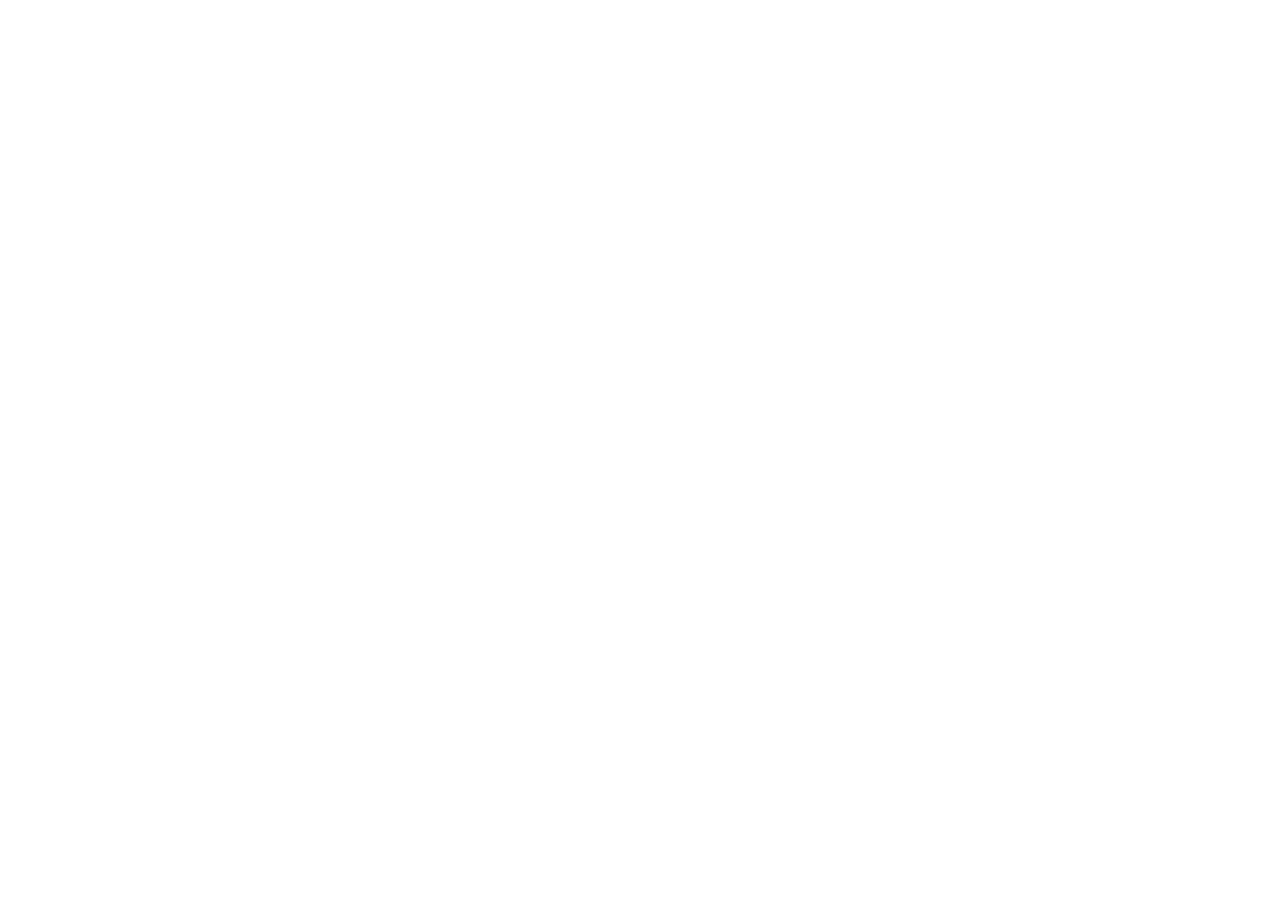
==== index.html @ 889a054b "Add files via upload" ====
<!doctype html>
<html lang="en">
  <head>
    <meta charset="UTF-8" />
    <meta name="viewport" content="width=device-width, initial-scale=1.0" />
    <title>Masterclass Storytelling | Jonathan Kubben</title>
    <link href="https://fonts.googleapis.com/css2?family=Montserrat:wght@300;400;500;600;800;900&family=Permanent+Marker&display=swap" rel="stylesheet">
  </head>
  <body>
    <div id="root"></div>
    <script type="module" src="/src/main.tsx"></script>
  </body>
</html>
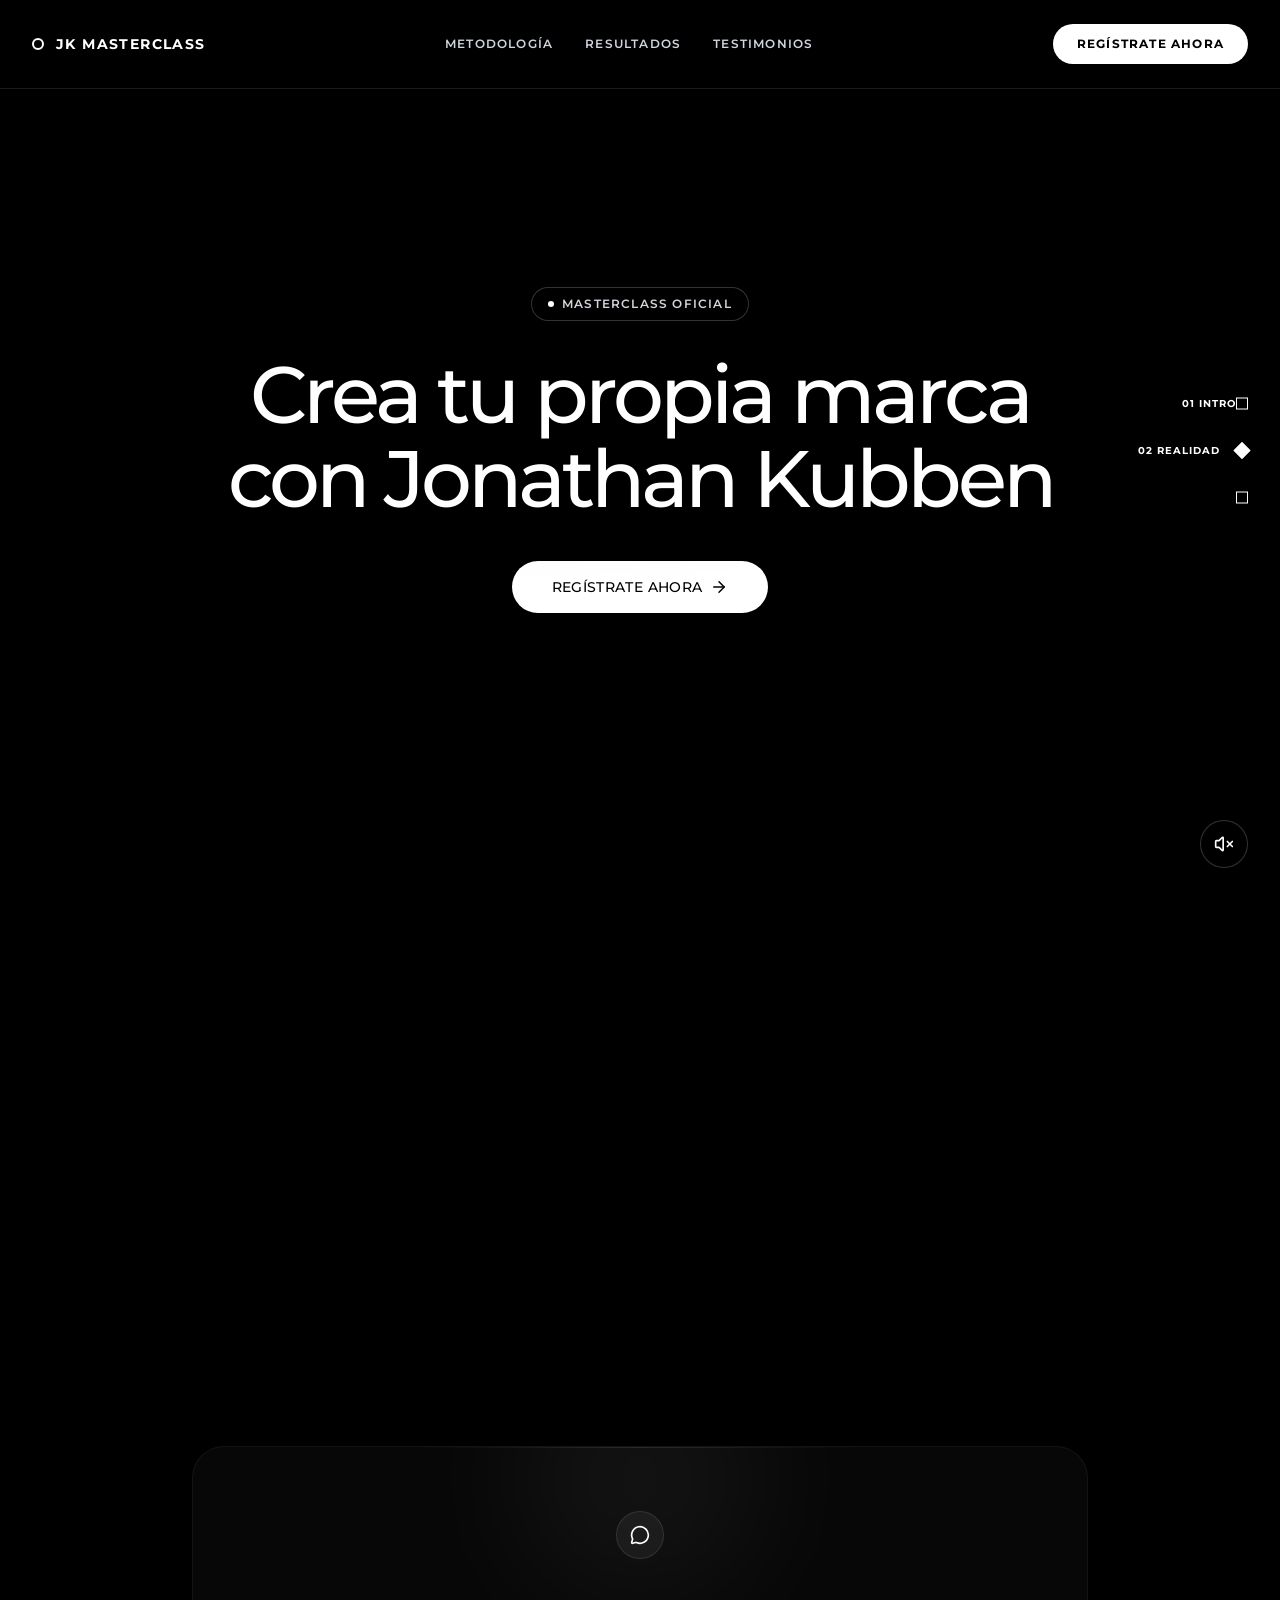
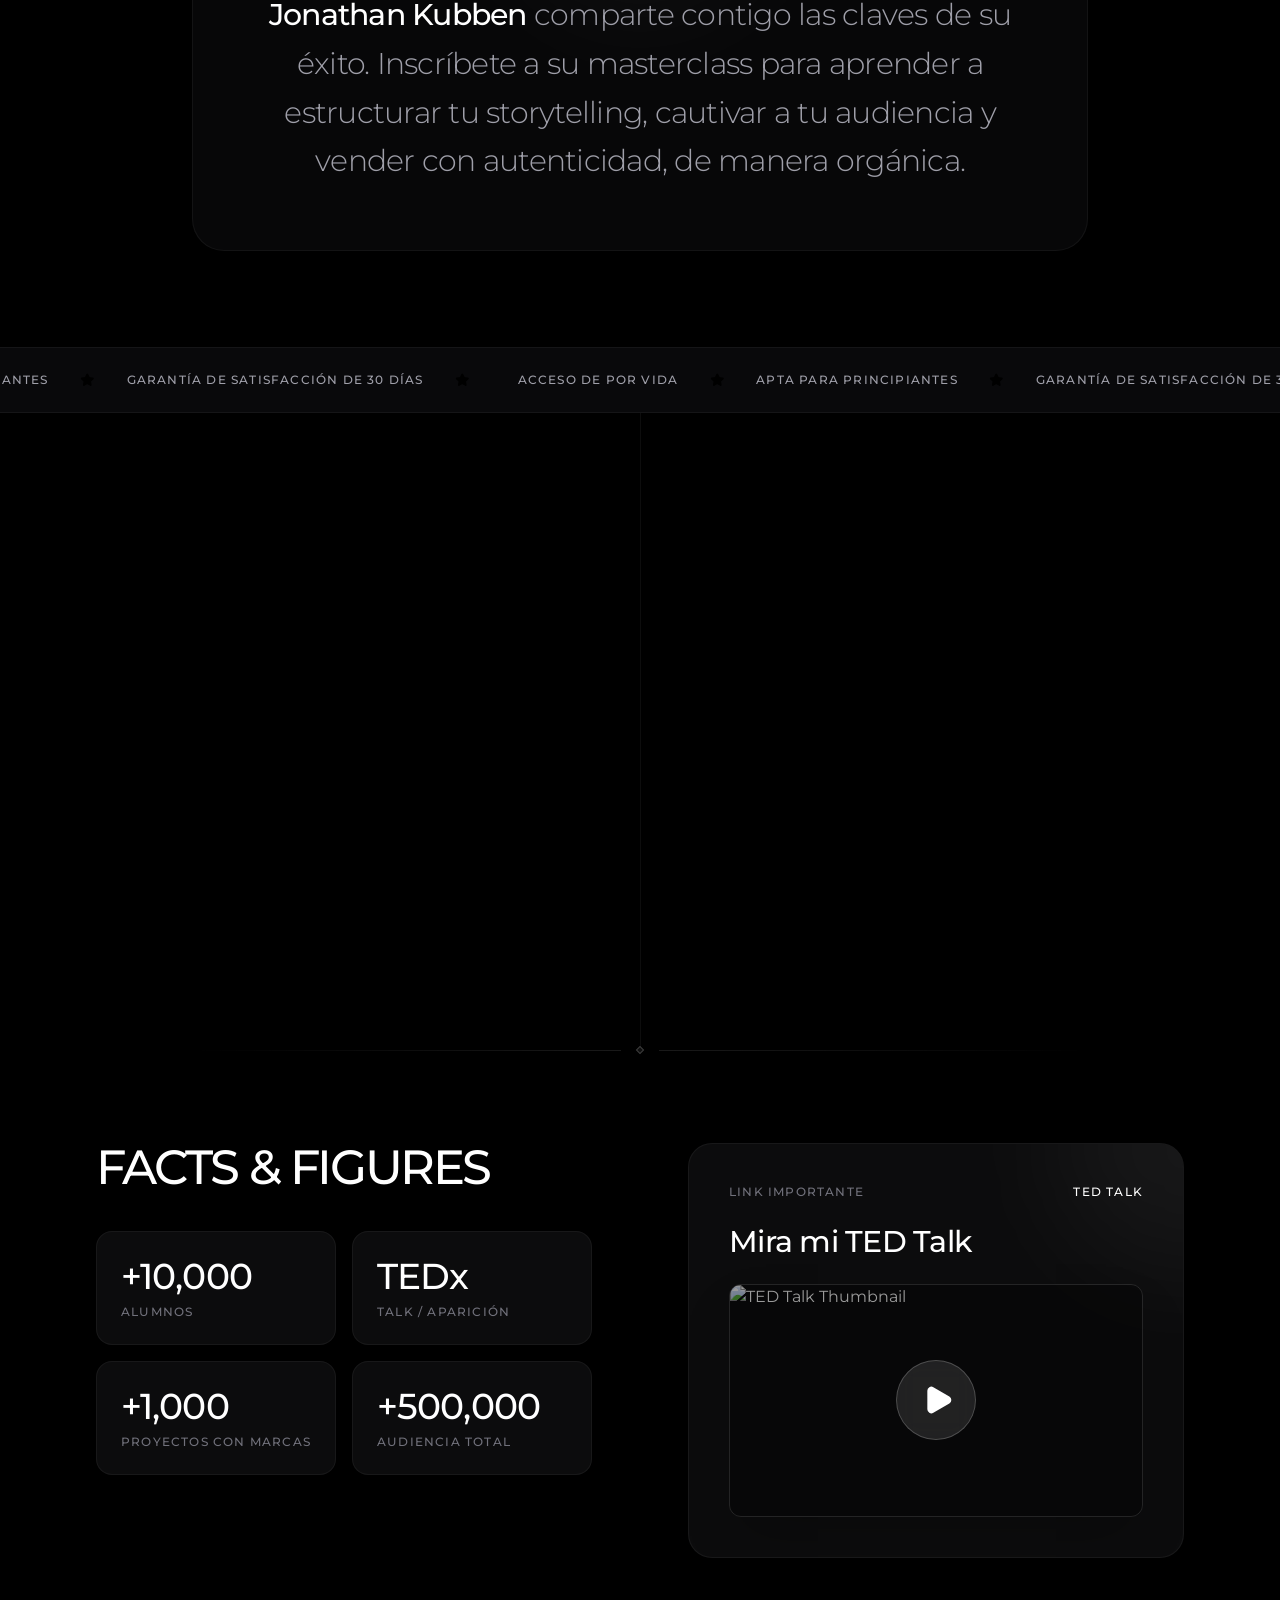
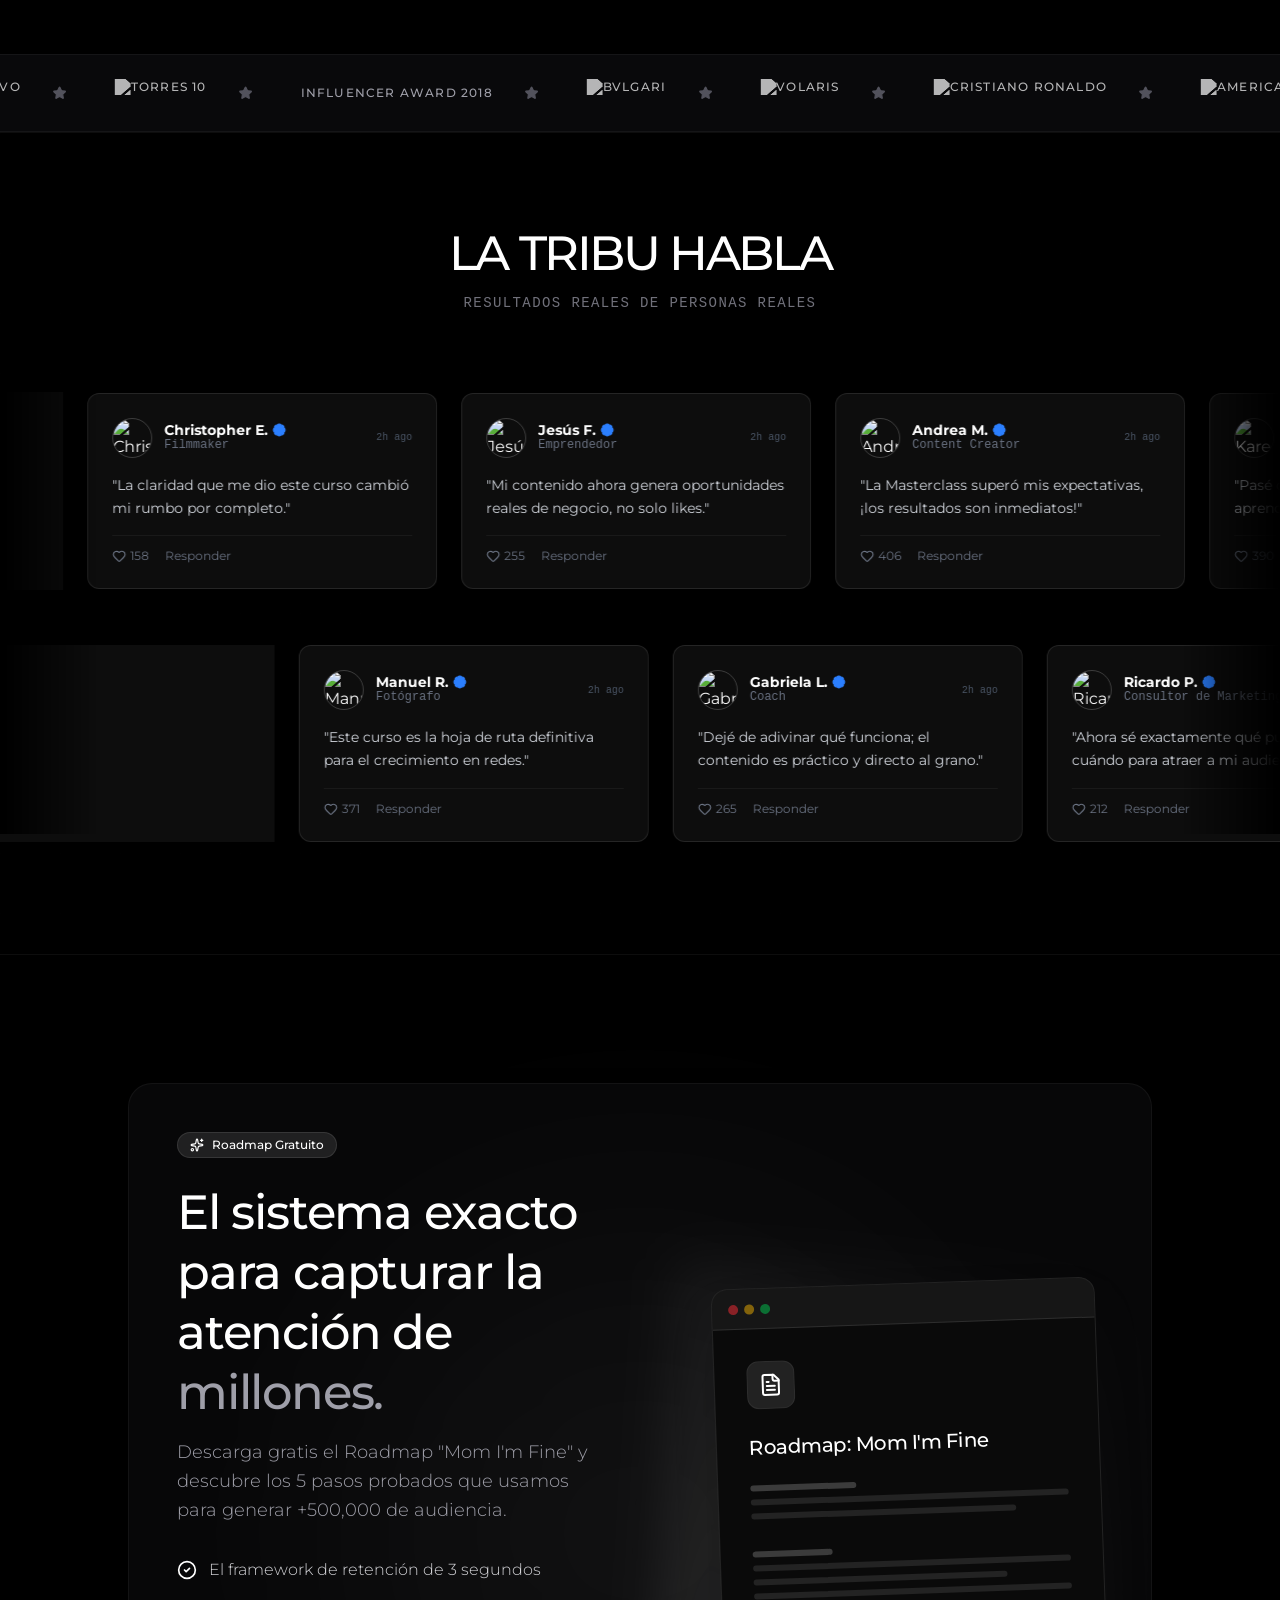
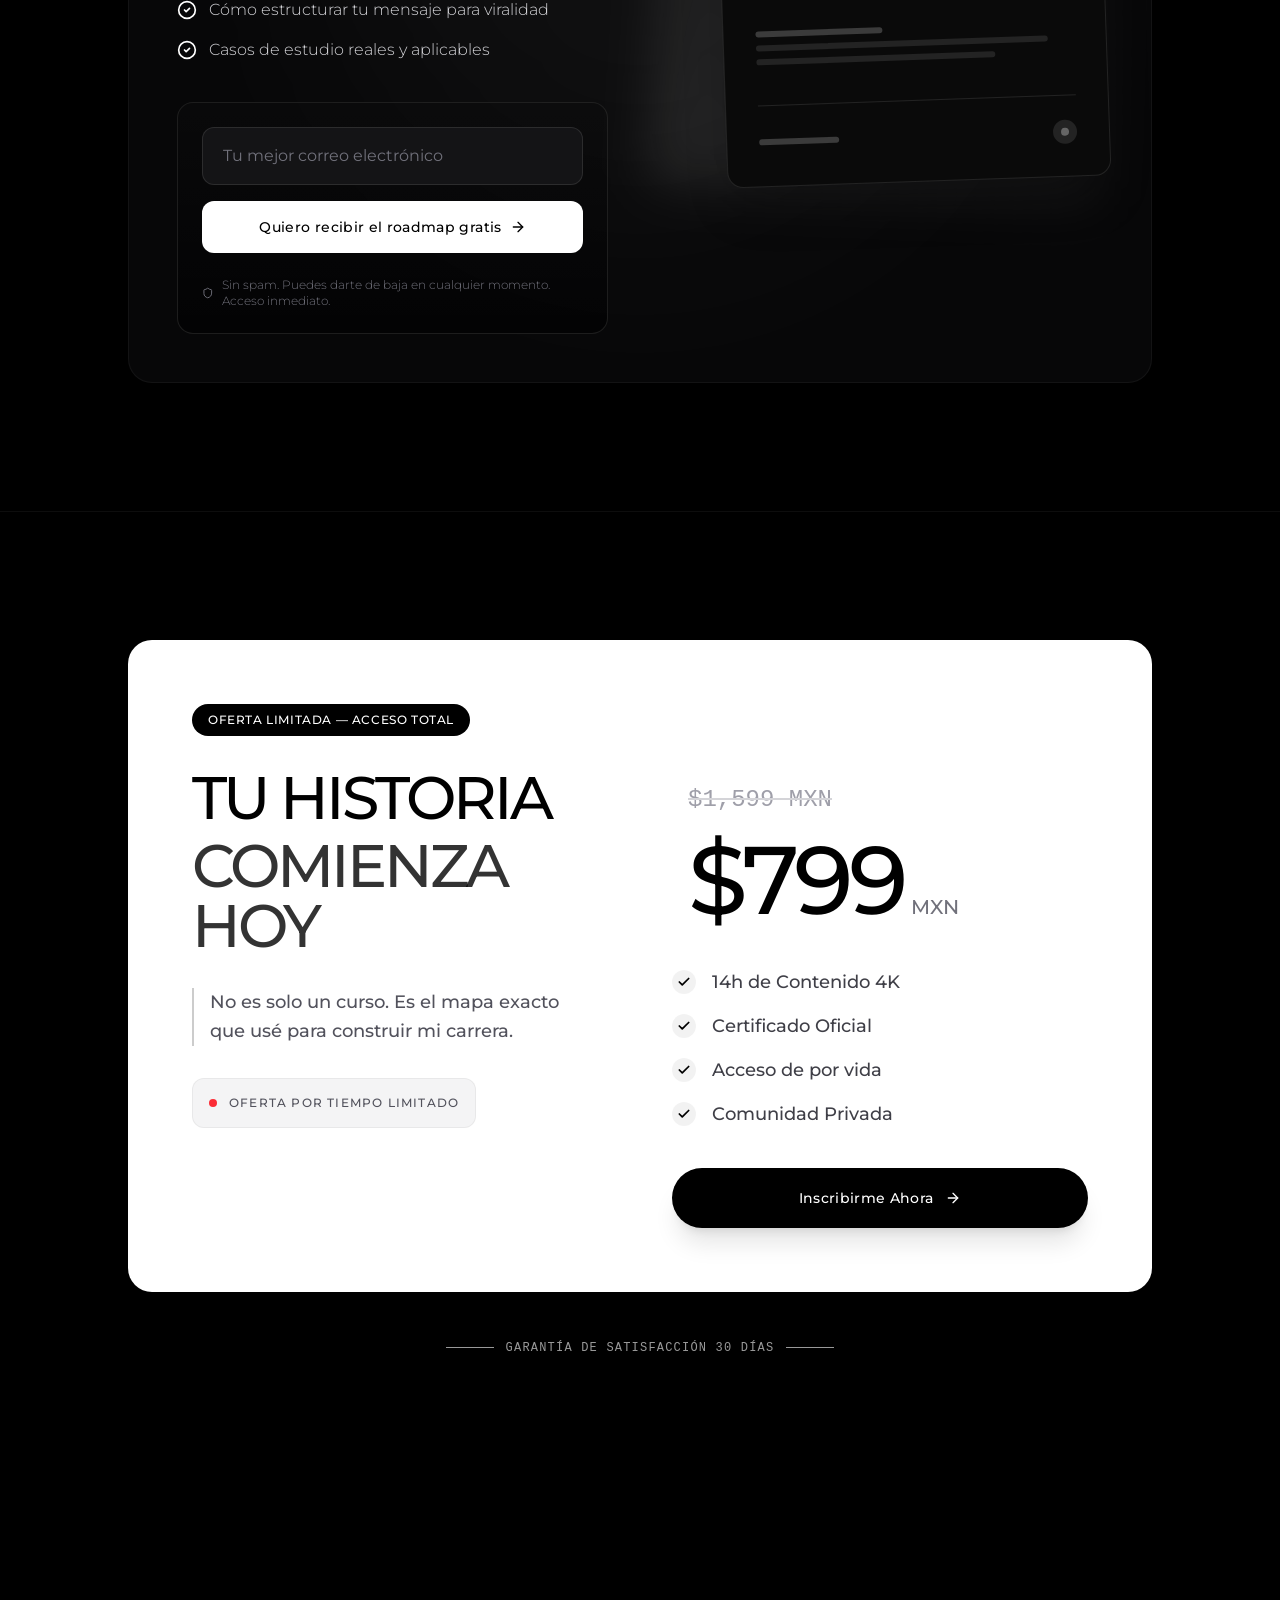
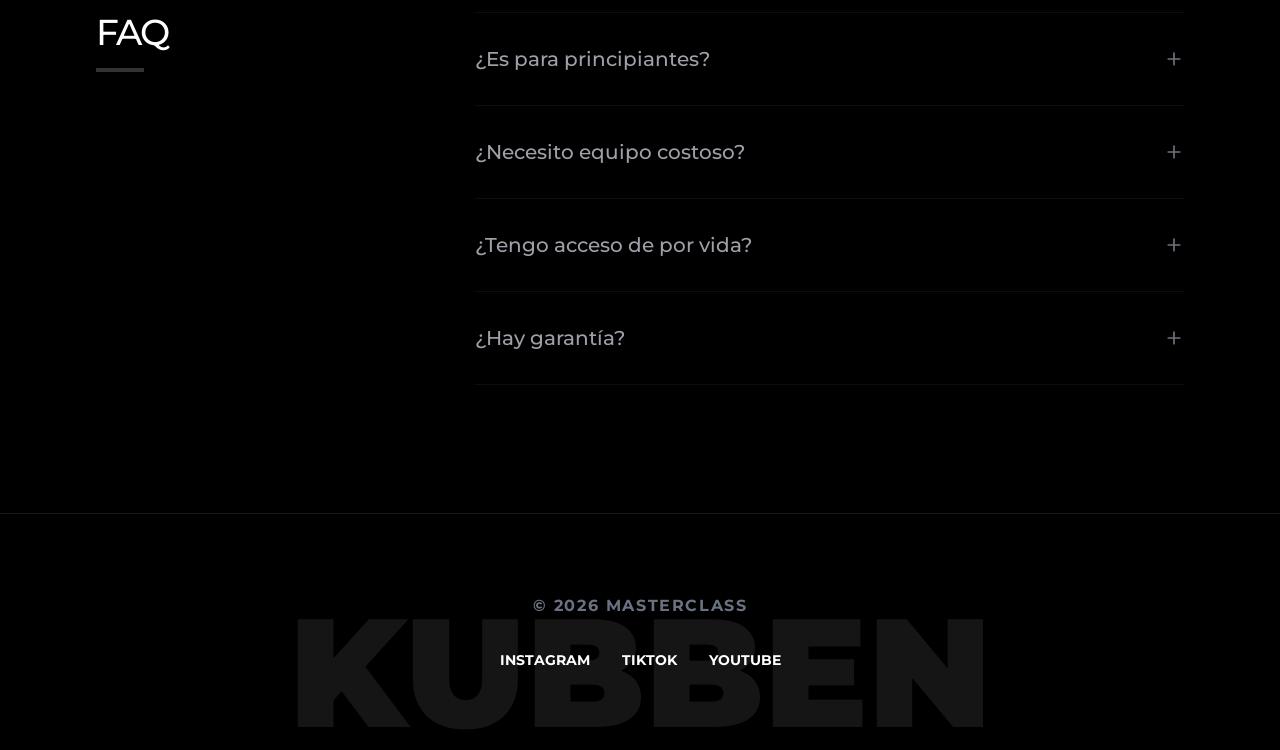
==== commit 0f2cca47: "Add files via upload" ====
--- a/index.html
+++ b/index.html
@@ -5,10 +5,11 @@
     <meta name="viewport" content="width=device-width, initial-scale=1.0" />
     <title>Masterclass Storytelling | Jonathan Kubben</title>
     <link href="https://fonts.googleapis.com/css2?family=Montserrat:wght@300;400;500;600;800;900&family=Permanent+Marker&display=swap" rel="stylesheet">
+    <script type="module" crossorigin src="/assets/index-9R5KkeYI.js"></script>
+    <link rel="stylesheet" crossorigin href="/assets/index-BcD-XeWJ.css">
   </head>
   <body>
     <div id="root"></div>
-    <script type="module" src="/src/main.tsx"></script>
   </body>
 </html>
 
--- a/assets/index-BcD-XeWJ.css
+++ b/assets/index-BcD-XeWJ.css
@@ -0,0 +1 @@
+/*! tailwindcss v4.2.2 | MIT License | https://tailwindcss.com */@layer properties{@supports (((-webkit-hyphens:none)) and (not (margin-trim:inline))) or ((-moz-orient:inline) and (not (color:rgb(from red r g b)))){*,:before,:after,::backdrop{--tw-translate-x:0;--tw-translate-y:0;--tw-translate-z:0;--tw-scale-x:1;--tw-scale-y:1;--tw-scale-z:1;--tw-rotate-x:initial;--tw-rotate-y:initial;--tw-rotate-z:initial;--tw-skew-x:initial;--tw-skew-y:initial;--tw-space-y-reverse:0;--tw-border-style:solid;--tw-gradient-position:initial;--tw-gradient-from:#0000;--tw-gradient-via:#0000;--tw-gradient-to:#0000;--tw-gradient-stops:initial;--tw-gradient-via-stops:initial;--tw-gradient-from-position:0%;--tw-gradient-via-position:50%;--tw-gradient-to-position:100%;--tw-leading:initial;--tw-font-weight:initial;--tw-tracking:initial;--tw-shadow:0 0 #0000;--tw-shadow-color:initial;--tw-shadow-alpha:100%;--tw-inset-shadow:0 0 #0000;--tw-inset-shadow-color:initial;--tw-inset-shadow-alpha:100%;--tw-ring-color:initial;--tw-ring-shadow:0 0 #0000;--tw-inset-ring-color:initial;--tw-inset-ring-shadow:0 0 #0000;--tw-ring-inset:initial;--tw-ring-offset-width:0px;--tw-ring-offset-color:#fff;--tw-ring-offset-shadow:0 0 #0000;--tw-blur:initial;--tw-brightness:initial;--tw-contrast:initial;--tw-grayscale:initial;--tw-hue-rotate:initial;--tw-invert:initial;--tw-opacity:initial;--tw-saturate:initial;--tw-sepia:initial;--tw-drop-shadow:initial;--tw-drop-shadow-color:initial;--tw-drop-shadow-alpha:100%;--tw-drop-shadow-size:initial;--tw-backdrop-blur:initial;--tw-backdrop-brightness:initial;--tw-backdrop-contrast:initial;--tw-backdrop-grayscale:initial;--tw-backdrop-hue-rotate:initial;--tw-backdrop-invert:initial;--tw-backdrop-opacity:initial;--tw-backdrop-saturate:initial;--tw-backdrop-sepia:initial;--tw-duration:initial}}}@layer theme{:root,:host{--font-sans:"Montserrat", sans-serif;--font-mono:ui-monospace, SFMono-Regular, Menlo, Monaco, Consolas, "Liberation Mono", "Courier New", monospace;--color-red-500:oklch(63.7% .237 25.331);--color-yellow-500:oklch(79.5% .184 86.047);--color-green-400:oklch(79.2% .209 151.711);--color-green-500:oklch(72.3% .219 149.579);--color-blue-500:oklch(62.3% .214 259.815);--color-gray-200:oklch(92.8% .006 264.531);--color-gray-300:oklch(87.2% .01 258.338);--color-gray-500:oklch(55.1% .027 264.364);--color-gray-600:oklch(44.6% .03 256.802);--color-zinc-100:oklch(96.7% .001 286.375);--color-zinc-200:oklch(92% .004 286.32);--color-zinc-300:oklch(87.1% .006 286.286);--color-zinc-400:oklch(70.5% .015 286.067);--color-zinc-500:oklch(55.2% .016 285.938);--color-zinc-600:oklch(44.2% .017 285.786);--color-zinc-700:oklch(37% .013 285.805);--color-zinc-800:oklch(27.4% .006 286.033);--color-zinc-900:oklch(21% .006 285.885);--color-zinc-950:oklch(14.1% .005 285.823);--color-black:#000;--color-white:#fff;--spacing:.25rem;--container-sm:24rem;--container-md:28rem;--container-2xl:42rem;--container-4xl:56rem;--container-5xl:64rem;--text-xs:.75rem;--text-xs--line-height:calc(1 / .75);--text-sm:.875rem;--text-sm--line-height:calc(1.25 / .875);--text-lg:1.125rem;--text-lg--line-height:calc(1.75 / 1.125);--text-xl:1.25rem;--text-xl--line-height:calc(1.75 / 1.25);--text-2xl:1.5rem;--text-2xl--line-height:calc(2 / 1.5);--text-3xl:1.875rem;--text-3xl--line-height: 1.2 ;--text-4xl:2.25rem;--text-4xl--line-height:calc(2.5 / 2.25);--text-5xl:3rem;--text-5xl--line-height:1;--text-6xl:3.75rem;--text-6xl--line-height:1;--text-7xl:4.5rem;--text-7xl--line-height:1;--text-8xl:6rem;--text-8xl--line-height:1;--font-weight-light:300;--font-weight-medium:500;--font-weight-semibold:600;--font-weight-bold:700;--font-weight-extrabold:800;--font-weight-black:900;--tracking-tighter:-.05em;--tracking-tight:-.025em;--tracking-wide:.025em;--tracking-wider:.05em;--tracking-widest:.1em;--leading-tight:1.25;--leading-relaxed:1.625;--radius-xl:.75rem;--radius-2xl:1rem;--radius-3xl:1.5rem;--drop-shadow-2xl:0 25px 25px #00000026;--animate-pulse:pulse 2s cubic-bezier(.4, 0, .6, 1) infinite;--blur-sm:8px;--blur-md:12px;--blur-xl:24px;--blur-3xl:64px;--aspect-video:16 / 9;--default-transition-duration:.15s;--default-transition-timing-function:cubic-bezier(.4, 0, .2, 1);--default-font-family:var(--font-sans);--default-mono-font-family:var(--font-mono);--color-accent:#fff}}@layer base{*,:after,:before,::backdrop{box-sizing:border-box;border:0 solid;margin:0;padding:0}::file-selector-button{box-sizing:border-box;border:0 solid;margin:0;padding:0}html,:host{-webkit-text-size-adjust:100%;-moz-tab-size:4;tab-size:4;line-height:1.5;font-family:var(--default-font-family,ui-sans-serif, system-ui, sans-serif, "Apple Color Emoji", "Segoe UI Emoji", "Segoe UI Symbol", "Noto Color Emoji");font-feature-settings:var(--default-font-feature-settings,normal);font-variation-settings:var(--default-font-variation-settings,normal);-webkit-tap-highlight-color:transparent}hr{height:0;color:inherit;border-top-width:1px}abbr:where([title]){-webkit-text-decoration:underline dotted;text-decoration:underline dotted}h1,h2,h3,h4,h5,h6{font-size:inherit;font-weight:inherit}a{color:inherit;-webkit-text-decoration:inherit;text-decoration:inherit}b,strong{font-weight:bolder}code,kbd,samp,pre{font-family:var(--default-mono-font-family,ui-monospace, SFMono-Regular, Menlo, Monaco, Consolas, "Liberation Mono", "Courier New", monospace);font-feature-settings:var(--default-mono-font-feature-settings,normal);font-variation-settings:var(--default-mono-font-variation-settings,normal);font-size:1em}small{font-size:80%}sub,sup{vertical-align:baseline;font-size:75%;line-height:0;position:relative}sub{bottom:-.25em}sup{top:-.5em}table{text-indent:0;border-color:inherit;border-collapse:collapse}:-moz-focusring{outline:auto}progress{vertical-align:baseline}summary{display:list-item}ol,ul,menu{list-style:none}img,svg,video,canvas,audio,iframe,embed,object{vertical-align:middle;display:block}img,video{max-width:100%;height:auto}button,input,select,optgroup,textarea{font:inherit;font-feature-settings:inherit;font-variation-settings:inherit;letter-spacing:inherit;color:inherit;opacity:1;background-color:#0000;border-radius:0}::file-selector-button{font:inherit;font-feature-settings:inherit;font-variation-settings:inherit;letter-spacing:inherit;color:inherit;opacity:1;background-color:#0000;border-radius:0}:where(select:is([multiple],[size])) optgroup{font-weight:bolder}:where(select:is([multiple],[size])) optgroup option{padding-inline-start:20px}::file-selector-button{margin-inline-end:4px}::placeholder{opacity:1}@supports (not ((-webkit-appearance:-apple-pay-button))) or (contain-intrinsic-size:1px){::placeholder{color:currentColor}@supports (color:color-mix(in lab,red,red)){::placeholder{color:color-mix(in oklab,currentcolor 50%,transparent)}}}textarea{resize:vertical}::-webkit-search-decoration{-webkit-appearance:none}::-webkit-date-and-time-value{min-height:1lh;text-align:inherit}::-webkit-datetime-edit{display:inline-flex}::-webkit-datetime-edit-fields-wrapper{padding:0}::-webkit-datetime-edit{padding-block:0}::-webkit-datetime-edit-year-field{padding-block:0}::-webkit-datetime-edit-month-field{padding-block:0}::-webkit-datetime-edit-day-field{padding-block:0}::-webkit-datetime-edit-hour-field{padding-block:0}::-webkit-datetime-edit-minute-field{padding-block:0}::-webkit-datetime-edit-second-field{padding-block:0}::-webkit-datetime-edit-millisecond-field{padding-block:0}::-webkit-datetime-edit-meridiem-field{padding-block:0}::-webkit-calendar-picker-indicator{line-height:1}:-moz-ui-invalid{box-shadow:none}button,input:where([type=button],[type=reset],[type=submit]){-webkit-appearance:button;-moz-appearance:button;appearance:button}::file-selector-button{-webkit-appearance:button;-moz-appearance:button;appearance:button}::-webkit-inner-spin-button{height:auto}::-webkit-outer-spin-button{height:auto}[hidden]:where(:not([hidden=until-found])){display:none!important}}@layer components;@layer utilities{.pointer-events-none{pointer-events:none}.visible{visibility:visible}.absolute{position:absolute}.fixed{position:fixed}.relative{position:relative}.sticky{position:sticky}.inset-0{inset:calc(var(--spacing) * 0)}.-top-24{top:calc(var(--spacing) * -24)}.top-0{top:calc(var(--spacing) * 0)}.top-1\/2{top:50%}.top-6{top:calc(var(--spacing) * 6)}.right-0{right:calc(var(--spacing) * 0)}.right-6{right:calc(var(--spacing) * 6)}.right-8{right:calc(var(--spacing) * 8)}.bottom-0{bottom:calc(var(--spacing) * 0)}.bottom-8{bottom:calc(var(--spacing) * 8)}.left-0{left:calc(var(--spacing) * 0)}.left-1\/2{left:50%}.z-10{z-index:10}.z-20{z-index:20}.z-30{z-index:30}.z-50{z-index:50}.z-\[100\]{z-index:100}.container{width:100%}@media(min-width:40rem){.container{max-width:40rem}}@media(min-width:48rem){.container{max-width:48rem}}@media(min-width:64rem){.container{max-width:64rem}}@media(min-width:80rem){.container{max-width:80rem}}@media(min-width:96rem){.container{max-width:96rem}}.mx-4{margin-inline:calc(var(--spacing) * 4)}.mx-auto{margin-inline:auto}.my-10{margin-block:calc(var(--spacing) * 10)}.mt-0\.5{margin-top:calc(var(--spacing) * .5)}.mt-2{margin-top:calc(var(--spacing) * 2)}.mt-4{margin-top:calc(var(--spacing) * 4)}.mt-10{margin-top:calc(var(--spacing) * 10)}.mt-12{margin-top:calc(var(--spacing) * 12)}.mb-2{margin-bottom:calc(var(--spacing) * 2)}.mb-4{margin-bottom:calc(var(--spacing) * 4)}.mb-6{margin-bottom:calc(var(--spacing) * 6)}.mb-8{margin-bottom:calc(var(--spacing) * 8)}.mb-10{margin-bottom:calc(var(--spacing) * 10)}.mb-16{margin-bottom:calc(var(--spacing) * 16)}.mb-24{margin-bottom:calc(var(--spacing) * 24)}.ml-1{margin-left:calc(var(--spacing) * 1)}.ml-auto{margin-left:auto}.flex{display:flex}.grid{display:grid}.hidden{display:none}.inline-block{display:inline-block}.inline-flex{display:inline-flex}.aspect-video{aspect-ratio:var(--aspect-video)}.h-1{height:calc(var(--spacing) * 1)}.h-1\.5{height:calc(var(--spacing) * 1.5)}.h-2{height:calc(var(--spacing) * 2)}.h-2\.5{height:calc(var(--spacing) * 2.5)}.h-3{height:calc(var(--spacing) * 3)}.h-3\.5{height:calc(var(--spacing) * 3.5)}.h-4{height:calc(var(--spacing) * 4)}.h-5{height:calc(var(--spacing) * 5)}.h-6{height:calc(var(--spacing) * 6)}.h-8{height:calc(var(--spacing) * 8)}.h-10{height:calc(var(--spacing) * 10)}.h-12{height:calc(var(--spacing) * 12)}.h-20{height:calc(var(--spacing) * 20)}.h-64{height:calc(var(--spacing) * 64)}.h-\[1px\]{height:1px}.h-\[150vh\]{height:150vh}.h-\[600px\]{height:600px}.h-full{height:100%}.h-px{height:1px}.h-screen{height:100vh}.min-h-screen{min-height:100vh}.w-1\.5{width:calc(var(--spacing) * 1.5)}.w-1\/2{width:50%}.w-1\/3{width:33.3333%}.w-1\/4{width:25%}.w-2{width:calc(var(--spacing) * 2)}.w-2\.5{width:calc(var(--spacing) * 2.5)}.w-2\/5{width:40%}.w-3{width:calc(var(--spacing) * 3)}.w-3\.5{width:calc(var(--spacing) * 3.5)}.w-3\/4{width:75%}.w-4{width:calc(var(--spacing) * 4)}.w-4\/5{width:80%}.w-5{width:calc(var(--spacing) * 5)}.w-5\/6{width:83.3333%}.w-6{width:calc(var(--spacing) * 6)}.w-8{width:calc(var(--spacing) * 8)}.w-10{width:calc(var(--spacing) * 10)}.w-11\/12{width:91.6667%}.w-12{width:calc(var(--spacing) * 12)}.w-20{width:calc(var(--spacing) * 20)}.w-24{width:calc(var(--spacing) * 24)}.w-64{width:calc(var(--spacing) * 64)}.w-\[1px\]{width:1px}.w-\[350px\]{width:350px}.w-\[600px\]{width:600px}.w-fit{width:fit-content}.w-full{width:100%}.max-w-2xl{max-width:var(--container-2xl)}.max-w-4xl{max-width:var(--container-4xl)}.max-w-5xl{max-width:var(--container-5xl)}.max-w-\[1600px\]{max-width:1600px}.max-w-md{max-width:var(--container-md)}.max-w-sm{max-width:var(--container-sm)}.flex-shrink-0,.shrink-0{flex-shrink:0}.origin-bottom-left{transform-origin:0 100%}.-translate-x-1\/2{--tw-translate-x: -50% ;translate:var(--tw-translate-x) var(--tw-translate-y)}.translate-x-0{--tw-translate-x:calc(var(--spacing) * 0);translate:var(--tw-translate-x) var(--tw-translate-y)}.translate-x-1\/2{--tw-translate-x: 50% ;translate:var(--tw-translate-x) var(--tw-translate-y)}.translate-x-4{--tw-translate-x:calc(var(--spacing) * 4);translate:var(--tw-translate-x) var(--tw-translate-y)}.-translate-y-1\/2{--tw-translate-y: -50% ;translate:var(--tw-translate-x) var(--tw-translate-y)}.scale-105{--tw-scale-x:105%;--tw-scale-y:105%;--tw-scale-z:105%;scale:var(--tw-scale-x) var(--tw-scale-y)}.-rotate-2{rotate:-2deg}.rotate-3{rotate:3deg}.rotate-45{rotate:45deg}.transform{transform:var(--tw-rotate-x,) var(--tw-rotate-y,) var(--tw-rotate-z,) var(--tw-skew-x,) var(--tw-skew-y,)}.animate-pulse{animation:var(--animate-pulse)}.cursor-pointer{cursor:pointer}.grid-cols-1{grid-template-columns:repeat(1,minmax(0,1fr))}.grid-cols-2{grid-template-columns:repeat(2,minmax(0,1fr))}.flex-col{flex-direction:column}.items-baseline{align-items:baseline}.items-center{align-items:center}.items-start{align-items:flex-start}.justify-between{justify-content:space-between}.justify-center{justify-content:center}.justify-end{justify-content:flex-end}.gap-1{gap:calc(var(--spacing) * 1)}.gap-1\.5{gap:calc(var(--spacing) * 1.5)}.gap-2{gap:calc(var(--spacing) * 2)}.gap-3{gap:calc(var(--spacing) * 3)}.gap-4{gap:calc(var(--spacing) * 4)}.gap-6{gap:calc(var(--spacing) * 6)}.gap-8{gap:calc(var(--spacing) * 8)}.gap-12{gap:calc(var(--spacing) * 12)}.gap-16{gap:calc(var(--spacing) * 16)}.gap-20{gap:calc(var(--spacing) * 20)}:where(.space-y-2>:not(:last-child)){--tw-space-y-reverse:0;margin-block-start:calc(calc(var(--spacing) * 2) * var(--tw-space-y-reverse));margin-block-end:calc(calc(var(--spacing) * 2) * calc(1 - var(--tw-space-y-reverse)))}:where(.space-y-4>:not(:last-child)){--tw-space-y-reverse:0;margin-block-start:calc(calc(var(--spacing) * 4) * var(--tw-space-y-reverse));margin-block-end:calc(calc(var(--spacing) * 4) * calc(1 - var(--tw-space-y-reverse)))}:where(.space-y-6>:not(:last-child)){--tw-space-y-reverse:0;margin-block-start:calc(calc(var(--spacing) * 6) * var(--tw-space-y-reverse));margin-block-end:calc(calc(var(--spacing) * 6) * calc(1 - var(--tw-space-y-reverse)))}:where(.space-y-8>:not(:last-child)){--tw-space-y-reverse:0;margin-block-start:calc(calc(var(--spacing) * 8) * var(--tw-space-y-reverse));margin-block-end:calc(calc(var(--spacing) * 8) * calc(1 - var(--tw-space-y-reverse)))}.overflow-hidden{overflow:hidden}.rounded-2xl{border-radius:var(--radius-2xl)}.rounded-3xl{border-radius:var(--radius-3xl)}.rounded-\[32px\]{border-radius:32px}.rounded-full{border-radius:3.40282e38px}.rounded-xl{border-radius:var(--radius-xl)}.border{border-style:var(--tw-border-style);border-width:1px}.border-2{border-style:var(--tw-border-style);border-width:2px}.border-y{border-block-style:var(--tw-border-style);border-block-width:1px}.border-t{border-top-style:var(--tw-border-style);border-top-width:1px}.border-b{border-bottom-style:var(--tw-border-style);border-bottom-width:1px}.border-l-2{border-left-style:var(--tw-border-style);border-left-width:2px}.border-accent{border-color:var(--color-accent)}.border-accent\/0{border-color:#0000}@supports (color:color-mix(in lab,red,red)){.border-accent\/0{border-color:color-mix(in oklab,var(--color-accent) 0%,transparent)}}.border-black\/5{border-color:#0000000d}@supports (color:color-mix(in lab,red,red)){.border-black\/5{border-color:color-mix(in oklab,var(--color-black) 5%,transparent)}}.border-black\/20{border-color:#0003}@supports (color:color-mix(in lab,red,red)){.border-black\/20{border-color:color-mix(in oklab,var(--color-black) 20%,transparent)}}.border-white{border-color:var(--color-white)}.border-white\/5{border-color:#ffffff0d}@supports (color:color-mix(in lab,red,red)){.border-white\/5{border-color:color-mix(in oklab,var(--color-white) 5%,transparent)}}.border-white\/10{border-color:#ffffff1a}@supports (color:color-mix(in lab,red,red)){.border-white\/10{border-color:color-mix(in oklab,var(--color-white) 10%,transparent)}}.border-white\/20{border-color:#fff3}@supports (color:color-mix(in lab,red,red)){.border-white\/20{border-color:color-mix(in oklab,var(--color-white) 20%,transparent)}}.bg-\[\#0a0a0a\]{background-color:#0a0a0a}.bg-\[\#0f0f0f\]{background-color:#0f0f0f}.bg-\[\#000000\]{background-color:#000}.bg-accent{background-color:var(--color-accent)}.bg-black{background-color:var(--color-black)}.bg-black\/5{background-color:#0000000d}@supports (color:color-mix(in lab,red,red)){.bg-black\/5{background-color:color-mix(in oklab,var(--color-black) 5%,transparent)}}.bg-black\/20{background-color:#0003}@supports (color:color-mix(in lab,red,red)){.bg-black\/20{background-color:color-mix(in oklab,var(--color-black) 20%,transparent)}}.bg-black\/40{background-color:#0006}@supports (color:color-mix(in lab,red,red)){.bg-black\/40{background-color:color-mix(in oklab,var(--color-black) 40%,transparent)}}.bg-black\/50{background-color:#00000080}@supports (color:color-mix(in lab,red,red)){.bg-black\/50{background-color:color-mix(in oklab,var(--color-black) 50%,transparent)}}.bg-black\/90{background-color:#000000e6}@supports (color:color-mix(in lab,red,red)){.bg-black\/90{background-color:color-mix(in oklab,var(--color-black) 90%,transparent)}}.bg-green-500\/20{background-color:#00c75833}@supports (color:color-mix(in lab,red,red)){.bg-green-500\/20{background-color:color-mix(in oklab,var(--color-green-500) 20%,transparent)}}.bg-green-500\/50{background-color:#00c75880}@supports (color:color-mix(in lab,red,red)){.bg-green-500\/50{background-color:color-mix(in oklab,var(--color-green-500) 50%,transparent)}}.bg-red-500{background-color:var(--color-red-500)}.bg-red-500\/50{background-color:#fb2c3680}@supports (color:color-mix(in lab,red,red)){.bg-red-500\/50{background-color:color-mix(in oklab,var(--color-red-500) 50%,transparent)}}.bg-transparent{background-color:#0000}.bg-white{background-color:var(--color-white)}.bg-white\/5{background-color:#ffffff0d}@supports (color:color-mix(in lab,red,red)){.bg-white\/5{background-color:color-mix(in oklab,var(--color-white) 5%,transparent)}}.bg-white\/10{background-color:#ffffff1a}@supports (color:color-mix(in lab,red,red)){.bg-white\/10{background-color:color-mix(in oklab,var(--color-white) 10%,transparent)}}.bg-white\/20{background-color:#fff3}@supports (color:color-mix(in lab,red,red)){.bg-white\/20{background-color:color-mix(in oklab,var(--color-white) 20%,transparent)}}.bg-white\/30{background-color:#ffffff4d}@supports (color:color-mix(in lab,red,red)){.bg-white\/30{background-color:color-mix(in oklab,var(--color-white) 30%,transparent)}}.bg-yellow-500\/50{background-color:#edb20080}@supports (color:color-mix(in lab,red,red)){.bg-yellow-500\/50{background-color:color-mix(in oklab,var(--color-yellow-500) 50%,transparent)}}.bg-zinc-100{background-color:var(--color-zinc-100)}.bg-zinc-900\/30{background-color:#18181b4d}@supports (color:color-mix(in lab,red,red)){.bg-zinc-900\/30{background-color:color-mix(in oklab,var(--color-zinc-900) 30%,transparent)}}.bg-zinc-900\/50{background-color:#18181b80}@supports (color:color-mix(in lab,red,red)){.bg-zinc-900\/50{background-color:color-mix(in oklab,var(--color-zinc-900) 50%,transparent)}}.bg-zinc-900\/80{background-color:#18181bcc}@supports (color:color-mix(in lab,red,red)){.bg-zinc-900\/80{background-color:color-mix(in oklab,var(--color-zinc-900) 80%,transparent)}}.bg-zinc-950{background-color:var(--color-zinc-950)}.bg-gradient-to-b{--tw-gradient-position:to bottom in oklab;background-image:linear-gradient(var(--tw-gradient-stops))}.bg-gradient-to-l{--tw-gradient-position:to left in oklab;background-image:linear-gradient(var(--tw-gradient-stops))}.bg-gradient-to-r{--tw-gradient-position:to right in oklab;background-image:linear-gradient(var(--tw-gradient-stops))}.bg-gradient-to-tr{--tw-gradient-position:to top right in oklab;background-image:linear-gradient(var(--tw-gradient-stops))}.from-black{--tw-gradient-from:var(--color-black);--tw-gradient-stops:var(--tw-gradient-via-stops,var(--tw-gradient-position), var(--tw-gradient-from) var(--tw-gradient-from-position), var(--tw-gradient-to) var(--tw-gradient-to-position))}.from-black\/50{--tw-gradient-from:#00000080}@supports (color:color-mix(in lab,red,red)){.from-black\/50{--tw-gradient-from:color-mix(in oklab, var(--color-black) 50%, transparent)}}.from-black\/50{--tw-gradient-stops:var(--tw-gradient-via-stops,var(--tw-gradient-position), var(--tw-gradient-from) var(--tw-gradient-from-position), var(--tw-gradient-to) var(--tw-gradient-to-position))}.from-transparent{--tw-gradient-from:transparent;--tw-gradient-stops:var(--tw-gradient-via-stops,var(--tw-gradient-position), var(--tw-gradient-from) var(--tw-gradient-from-position), var(--tw-gradient-to) var(--tw-gradient-to-position))}.from-white\/0{--tw-gradient-from:#0000}@supports (color:color-mix(in lab,red,red)){.from-white\/0{--tw-gradient-from:color-mix(in oklab, var(--color-white) 0%, transparent)}}.from-white\/0{--tw-gradient-stops:var(--tw-gradient-via-stops,var(--tw-gradient-position), var(--tw-gradient-from) var(--tw-gradient-from-position), var(--tw-gradient-to) var(--tw-gradient-to-position))}.from-white\/5{--tw-gradient-from:#ffffff0d}@supports (color:color-mix(in lab,red,red)){.from-white\/5{--tw-gradient-from:color-mix(in oklab, var(--color-white) 5%, transparent)}}.from-white\/5{--tw-gradient-stops:var(--tw-gradient-via-stops,var(--tw-gradient-position), var(--tw-gradient-from) var(--tw-gradient-from-position), var(--tw-gradient-to) var(--tw-gradient-to-position))}.from-white\/10{--tw-gradient-from:#ffffff1a}@supports (color:color-mix(in lab,red,red)){.from-white\/10{--tw-gradient-from:color-mix(in oklab, var(--color-white) 10%, transparent)}}.from-white\/10{--tw-gradient-stops:var(--tw-gradient-via-stops,var(--tw-gradient-position), var(--tw-gradient-from) var(--tw-gradient-from-position), var(--tw-gradient-to) var(--tw-gradient-to-position))}.via-white\/5{--tw-gradient-via:#ffffff0d}@supports (color:color-mix(in lab,red,red)){.via-white\/5{--tw-gradient-via:color-mix(in oklab, var(--color-white) 5%, transparent)}}.via-white\/5{--tw-gradient-via-stops:var(--tw-gradient-position), var(--tw-gradient-from) var(--tw-gradient-from-position), var(--tw-gradient-via) var(--tw-gradient-via-position), var(--tw-gradient-to) var(--tw-gradient-to-position);--tw-gradient-stops:var(--tw-gradient-via-stops)}.via-white\/20{--tw-gradient-via:#fff3}@supports (color:color-mix(in lab,red,red)){.via-white\/20{--tw-gradient-via:color-mix(in oklab, var(--color-white) 20%, transparent)}}.via-white\/20{--tw-gradient-via-stops:var(--tw-gradient-position), var(--tw-gradient-from) var(--tw-gradient-from-position), var(--tw-gradient-via) var(--tw-gradient-via-position), var(--tw-gradient-to) var(--tw-gradient-to-position);--tw-gradient-stops:var(--tw-gradient-via-stops)}.to-transparent{--tw-gradient-to:transparent;--tw-gradient-stops:var(--tw-gradient-via-stops,var(--tw-gradient-position), var(--tw-gradient-from) var(--tw-gradient-from-position), var(--tw-gradient-to) var(--tw-gradient-to-position))}.to-white\/0{--tw-gradient-to:#0000}@supports (color:color-mix(in lab,red,red)){.to-white\/0{--tw-gradient-to:color-mix(in oklab, var(--color-white) 0%, transparent)}}.to-white\/0{--tw-gradient-stops:var(--tw-gradient-via-stops,var(--tw-gradient-position), var(--tw-gradient-from) var(--tw-gradient-from-position), var(--tw-gradient-to) var(--tw-gradient-to-position))}.to-white\/10{--tw-gradient-to:#ffffff1a}@supports (color:color-mix(in lab,red,red)){.to-white\/10{--tw-gradient-to:color-mix(in oklab, var(--color-white) 10%, transparent)}}.to-white\/10{--tw-gradient-stops:var(--tw-gradient-via-stops,var(--tw-gradient-position), var(--tw-gradient-from) var(--tw-gradient-from-position), var(--tw-gradient-to) var(--tw-gradient-to-position))}.fill-current{fill:currentColor}.fill-white{fill:var(--color-white)}.object-contain{object-fit:contain}.object-cover{object-fit:cover}.p-3{padding:calc(var(--spacing) * 3)}.p-4{padding:calc(var(--spacing) * 4)}.p-6{padding:calc(var(--spacing) * 6)}.p-8{padding:calc(var(--spacing) * 8)}.px-3{padding-inline:calc(var(--spacing) * 3)}.px-4{padding-inline:calc(var(--spacing) * 4)}.px-5{padding-inline:calc(var(--spacing) * 5)}.px-6{padding-inline:calc(var(--spacing) * 6)}.px-8{padding-inline:calc(var(--spacing) * 8)}.px-10{padding-inline:calc(var(--spacing) * 10)}.py-1{padding-block:calc(var(--spacing) * 1)}.py-2{padding-block:calc(var(--spacing) * 2)}.py-3{padding-block:calc(var(--spacing) * 3)}.py-4{padding-block:calc(var(--spacing) * 4)}.py-5{padding-block:calc(var(--spacing) * 5)}.py-6{padding-block:calc(var(--spacing) * 6)}.py-8{padding-block:calc(var(--spacing) * 8)}.py-20{padding-block:calc(var(--spacing) * 20)}.py-24{padding-block:calc(var(--spacing) * 24)}.py-32{padding-block:calc(var(--spacing) * 32)}.pt-3{padding-top:calc(var(--spacing) * 3)}.pt-4{padding-top:calc(var(--spacing) * 4)}.pt-6{padding-top:calc(var(--spacing) * 6)}.pt-10{padding-top:calc(var(--spacing) * 10)}.pt-24{padding-top:calc(var(--spacing) * 24)}.pb-8{padding-bottom:calc(var(--spacing) * 8)}.pl-4{padding-left:calc(var(--spacing) * 4)}.text-center{text-align:center}.text-left{text-align:left}.font-mono{font-family:var(--font-mono)}.font-sans{font-family:var(--font-sans)}.text-2xl{font-size:var(--text-2xl);line-height:var(--tw-leading,var(--text-2xl--line-height))}.text-3xl{font-size:var(--text-3xl);line-height:var(--tw-leading,var(--text-3xl--line-height))}.text-4xl{font-size:var(--text-4xl);line-height:var(--tw-leading,var(--text-4xl--line-height))}.text-5xl{font-size:var(--text-5xl);line-height:var(--tw-leading,var(--text-5xl--line-height))}.text-7xl{font-size:var(--text-7xl);line-height:var(--tw-leading,var(--text-7xl--line-height))}.text-lg{font-size:var(--text-lg);line-height:var(--tw-leading,var(--text-lg--line-height))}.text-sm{font-size:var(--text-sm);line-height:var(--tw-leading,var(--text-sm--line-height))}.text-xl{font-size:var(--text-xl);line-height:var(--tw-leading,var(--text-xl--line-height))}.text-xs{font-size:var(--text-xs);line-height:var(--tw-leading,var(--text-xs--line-height))}.text-\[10px\]{font-size:10px}.text-\[12vw\]{font-size:12vw}.leading-\[1\.05\]{--tw-leading:1.05;line-height:1.05}.leading-none{--tw-leading:1;line-height:1}.leading-relaxed{--tw-leading:var(--leading-relaxed);line-height:var(--leading-relaxed)}.leading-tight{--tw-leading:var(--leading-tight);line-height:var(--leading-tight)}.font-black{--tw-font-weight:var(--font-weight-black);font-weight:var(--font-weight-black)}.font-bold{--tw-font-weight:var(--font-weight-bold);font-weight:var(--font-weight-bold)}.font-extrabold{--tw-font-weight:var(--font-weight-extrabold);font-weight:var(--font-weight-extrabold)}.font-light{--tw-font-weight:var(--font-weight-light);font-weight:var(--font-weight-light)}.font-medium{--tw-font-weight:var(--font-weight-medium);font-weight:var(--font-weight-medium)}.font-semibold{--tw-font-weight:var(--font-weight-semibold);font-weight:var(--font-weight-semibold)}.tracking-tight{--tw-tracking:var(--tracking-tight);letter-spacing:var(--tracking-tight)}.tracking-tighter{--tw-tracking:var(--tracking-tighter);letter-spacing:var(--tracking-tighter)}.tracking-wide{--tw-tracking:var(--tracking-wide);letter-spacing:var(--tracking-wide)}.tracking-wider{--tw-tracking:var(--tracking-wider);letter-spacing:var(--tracking-wider)}.tracking-widest{--tw-tracking:var(--tracking-widest);letter-spacing:var(--tracking-widest)}.whitespace-nowrap{white-space:nowrap}.text-\[\#151515\]{color:#151515}.text-accent{color:var(--color-accent)}.text-black{color:var(--color-black)}.text-black\/80{color:#000c}@supports (color:color-mix(in lab,red,red)){.text-black\/80{color:color-mix(in oklab,var(--color-black) 80%,transparent)}}.text-blue-500{color:var(--color-blue-500)}.text-gray-300{color:var(--color-gray-300)}.text-gray-500{color:var(--color-gray-500)}.text-gray-600{color:var(--color-gray-600)}.text-green-400{color:var(--color-green-400)}.text-white{color:var(--color-white)}.text-white\/50{color:#ffffff80}@supports (color:color-mix(in lab,red,red)){.text-white\/50{color:color-mix(in oklab,var(--color-white) 50%,transparent)}}.text-zinc-300{color:var(--color-zinc-300)}.text-zinc-400{color:var(--color-zinc-400)}.text-zinc-500{color:var(--color-zinc-500)}.text-zinc-600{color:var(--color-zinc-600)}.text-zinc-700{color:var(--color-zinc-700)}.uppercase{text-transform:uppercase}.line-through{text-decoration-line:line-through}.underline{text-decoration-line:underline}.decoration-zinc-300{-webkit-text-decoration-color:var(--color-zinc-300);text-decoration-color:var(--color-zinc-300)}.opacity-0{opacity:0}.opacity-10{opacity:.1}.opacity-50{opacity:.5}.opacity-60{opacity:.6}.opacity-70{opacity:.7}.opacity-100{opacity:1}.shadow-2xl{--tw-shadow:0 25px 50px -12px var(--tw-shadow-color,#00000040);box-shadow:var(--tw-inset-shadow),var(--tw-inset-ring-shadow),var(--tw-ring-offset-shadow),var(--tw-ring-shadow),var(--tw-shadow)}.shadow-lg{--tw-shadow:0 10px 15px -3px var(--tw-shadow-color,#0000001a), 0 4px 6px -4px var(--tw-shadow-color,#0000001a);box-shadow:var(--tw-inset-shadow),var(--tw-inset-ring-shadow),var(--tw-ring-offset-shadow),var(--tw-ring-shadow),var(--tw-shadow)}.shadow-xl{--tw-shadow:0 20px 25px -5px var(--tw-shadow-color,#0000001a), 0 8px 10px -6px var(--tw-shadow-color,#0000001a);box-shadow:var(--tw-inset-shadow),var(--tw-inset-ring-shadow),var(--tw-ring-offset-shadow),var(--tw-ring-shadow),var(--tw-shadow)}.blur-3xl{--tw-blur:blur(var(--blur-3xl));filter:var(--tw-blur,) var(--tw-brightness,) var(--tw-contrast,) var(--tw-grayscale,) var(--tw-hue-rotate,) var(--tw-invert,) var(--tw-saturate,) var(--tw-sepia,) var(--tw-drop-shadow,)}.blur-\[120px\]{--tw-blur:blur(120px);filter:var(--tw-blur,) var(--tw-brightness,) var(--tw-contrast,) var(--tw-grayscale,) var(--tw-hue-rotate,) var(--tw-invert,) var(--tw-saturate,) var(--tw-sepia,) var(--tw-drop-shadow,)}.blur-xl{--tw-blur:blur(var(--blur-xl));filter:var(--tw-blur,) var(--tw-brightness,) var(--tw-contrast,) var(--tw-grayscale,) var(--tw-hue-rotate,) var(--tw-invert,) var(--tw-saturate,) var(--tw-sepia,) var(--tw-drop-shadow,)}.brightness-0{--tw-brightness:brightness(0%);filter:var(--tw-blur,) var(--tw-brightness,) var(--tw-contrast,) var(--tw-grayscale,) var(--tw-hue-rotate,) var(--tw-invert,) var(--tw-saturate,) var(--tw-sepia,) var(--tw-drop-shadow,)}.drop-shadow-2xl{--tw-drop-shadow-size:drop-shadow(0 25px 25px var(--tw-drop-shadow-color,#00000026));--tw-drop-shadow:drop-shadow(var(--drop-shadow-2xl));filter:var(--tw-blur,) var(--tw-brightness,) var(--tw-contrast,) var(--tw-grayscale,) var(--tw-hue-rotate,) var(--tw-invert,) var(--tw-saturate,) var(--tw-sepia,) var(--tw-drop-shadow,)}.invert{--tw-invert:invert(100%);filter:var(--tw-blur,) var(--tw-brightness,) var(--tw-contrast,) var(--tw-grayscale,) var(--tw-hue-rotate,) var(--tw-invert,) var(--tw-saturate,) var(--tw-sepia,) var(--tw-drop-shadow,)}.filter{filter:var(--tw-blur,) var(--tw-brightness,) var(--tw-contrast,) var(--tw-grayscale,) var(--tw-hue-rotate,) var(--tw-invert,) var(--tw-saturate,) var(--tw-sepia,) var(--tw-drop-shadow,)}.backdrop-blur-md{--tw-backdrop-blur:blur(var(--blur-md));-webkit-backdrop-filter:var(--tw-backdrop-blur,) var(--tw-backdrop-brightness,) var(--tw-backdrop-contrast,) var(--tw-backdrop-grayscale,) var(--tw-backdrop-hue-rotate,) var(--tw-backdrop-invert,) var(--tw-backdrop-opacity,) var(--tw-backdrop-saturate,) var(--tw-backdrop-sepia,);backdrop-filter:var(--tw-backdrop-blur,) var(--tw-backdrop-brightness,) var(--tw-backdrop-contrast,) var(--tw-backdrop-grayscale,) var(--tw-backdrop-hue-rotate,) var(--tw-backdrop-invert,) var(--tw-backdrop-opacity,) var(--tw-backdrop-saturate,) var(--tw-backdrop-sepia,)}.backdrop-blur-sm{--tw-backdrop-blur:blur(var(--blur-sm));-webkit-backdrop-filter:var(--tw-backdrop-blur,) var(--tw-backdrop-brightness,) var(--tw-backdrop-contrast,) var(--tw-backdrop-grayscale,) var(--tw-backdrop-hue-rotate,) var(--tw-backdrop-invert,) var(--tw-backdrop-opacity,) var(--tw-backdrop-saturate,) var(--tw-backdrop-sepia,);backdrop-filter:var(--tw-backdrop-blur,) var(--tw-backdrop-brightness,) var(--tw-backdrop-contrast,) var(--tw-backdrop-grayscale,) var(--tw-backdrop-hue-rotate,) var(--tw-backdrop-invert,) var(--tw-backdrop-opacity,) var(--tw-backdrop-saturate,) var(--tw-backdrop-sepia,)}.transition{transition-property:color,background-color,border-color,outline-color,text-decoration-color,fill,stroke,--tw-gradient-from,--tw-gradient-via,--tw-gradient-to,opacity,box-shadow,transform,translate,scale,rotate,filter,-webkit-backdrop-filter,backdrop-filter,display,content-visibility,overlay,pointer-events;transition-timing-function:var(--tw-ease,var(--default-transition-timing-function));transition-duration:var(--tw-duration,var(--default-transition-duration))}.transition-all{transition-property:all;transition-timing-function:var(--tw-ease,var(--default-transition-timing-function));transition-duration:var(--tw-duration,var(--default-transition-duration))}.transition-colors{transition-property:color,background-color,border-color,outline-color,text-decoration-color,fill,stroke,--tw-gradient-from,--tw-gradient-via,--tw-gradient-to;transition-timing-function:var(--tw-ease,var(--default-transition-timing-function));transition-duration:var(--tw-duration,var(--default-transition-duration))}.transition-opacity{transition-property:opacity;transition-timing-function:var(--tw-ease,var(--default-transition-timing-function));transition-duration:var(--tw-duration,var(--default-transition-duration))}.transition-transform{transition-property:transform,translate,scale,rotate;transition-timing-function:var(--tw-ease,var(--default-transition-timing-function));transition-duration:var(--tw-duration,var(--default-transition-duration))}.duration-300{--tw-duration:.3s;transition-duration:.3s}.duration-500{--tw-duration:.5s;transition-duration:.5s}.duration-700{--tw-duration:.7s;transition-duration:.7s}.select-none{-webkit-user-select:none;user-select:none}@media(hover:hover){.group-hover\:translate-x-0:is(:where(.group):hover *){--tw-translate-x:calc(var(--spacing) * 0);translate:var(--tw-translate-x) var(--tw-translate-y)}.group-hover\:translate-x-1:is(:where(.group):hover *){--tw-translate-x:calc(var(--spacing) * 1);translate:var(--tw-translate-x) var(--tw-translate-y)}.group-hover\:scale-105:is(:where(.group):hover *){--tw-scale-x:105%;--tw-scale-y:105%;--tw-scale-z:105%;scale:var(--tw-scale-x) var(--tw-scale-y)}.group-hover\:scale-110:is(:where(.group):hover *){--tw-scale-x:110%;--tw-scale-y:110%;--tw-scale-z:110%;scale:var(--tw-scale-x) var(--tw-scale-y)}.group-hover\:bg-black\/20:is(:where(.group):hover *){background-color:#0003}@supports (color:color-mix(in lab,red,red)){.group-hover\:bg-black\/20:is(:where(.group):hover *){background-color:color-mix(in oklab,var(--color-black) 20%,transparent)}}.group-hover\:bg-white\/20:is(:where(.group):hover *){background-color:#fff3}@supports (color:color-mix(in lab,red,red)){.group-hover\:bg-white\/20:is(:where(.group):hover *){background-color:color-mix(in oklab,var(--color-white) 20%,transparent)}}.group-hover\:text-zinc-300:is(:where(.group):hover *){color:var(--color-zinc-300)}.group-hover\:opacity-50:is(:where(.group):hover *){opacity:.5}.group-hover\:opacity-100:is(:where(.group):hover *){opacity:1}.group-hover\/card\:border-accent\/20:is(:where(.group\/card):hover *){border-color:#fff3}@supports (color:color-mix(in lab,red,red)){.group-hover\/card\:border-accent\/20:is(:where(.group\/card):hover *){border-color:color-mix(in oklab,var(--color-accent) 20%,transparent)}}.group-hover\/card\:fill-current:is(:where(.group\/card):hover *){fill:currentColor}.group-hover\/card\:text-red-500:is(:where(.group\/card):hover *){color:var(--color-red-500)}}.selection\:bg-white ::selection{background-color:var(--color-white)}.selection\:bg-white::selection{background-color:var(--color-white)}.selection\:text-black ::selection{color:var(--color-black)}.selection\:text-black::selection{color:var(--color-black)}.placeholder\:text-zinc-500::placeholder{color:var(--color-zinc-500)}@media(hover:hover){.hover\:rotate-0:hover{rotate:0deg}.hover\:border-white:hover{border-color:var(--color-white)}.hover\:bg-accent:hover{background-color:var(--color-accent)}.hover\:bg-gray-200:hover{background-color:var(--color-gray-200)}.hover\:bg-white:hover{background-color:var(--color-white)}.hover\:bg-white\/10:hover{background-color:#ffffff1a}@supports (color:color-mix(in lab,red,red)){.hover\:bg-white\/10:hover{background-color:color-mix(in oklab,var(--color-white) 10%,transparent)}}.hover\:bg-white\/20:hover{background-color:#fff3}@supports (color:color-mix(in lab,red,red)){.hover\:bg-white\/20:hover{background-color:color-mix(in oklab,var(--color-white) 20%,transparent)}}.hover\:bg-zinc-200:hover{background-color:var(--color-zinc-200)}.hover\:bg-zinc-800:hover{background-color:var(--color-zinc-800)}.hover\:bg-zinc-900:hover{background-color:var(--color-zinc-900)}.hover\:text-accent:hover{color:var(--color-accent)}.hover\:text-black:hover{color:var(--color-black)}.hover\:text-white:hover{color:var(--color-white)}}.focus\:border-white\/30:focus{border-color:#ffffff4d}@supports (color:color-mix(in lab,red,red)){.focus\:border-white\/30:focus{border-color:color-mix(in oklab,var(--color-white) 30%,transparent)}}.focus\:ring-2:focus{--tw-ring-shadow:var(--tw-ring-inset,) 0 0 0 calc(2px + var(--tw-ring-offset-width)) var(--tw-ring-color,currentcolor);box-shadow:var(--tw-inset-shadow),var(--tw-inset-ring-shadow),var(--tw-ring-offset-shadow),var(--tw-ring-shadow),var(--tw-shadow)}.focus\:ring-white\/30:focus{--tw-ring-color:#ffffff4d}@supports (color:color-mix(in lab,red,red)){.focus\:ring-white\/30:focus{--tw-ring-color:color-mix(in oklab, var(--color-white) 30%, transparent)}}.focus\:outline-none:focus{--tw-outline-style:none;outline-style:none}@media(min-width:48rem){.md\:top-8{top:calc(var(--spacing) * 8)}.md\:right-8{right:calc(var(--spacing) * 8)}.md\:col-span-4{grid-column:span 4/span 4}.md\:col-span-8{grid-column:span 8/span 8}.md\:h-7{height:calc(var(--spacing) * 7)}.md\:grid-cols-2{grid-template-columns:repeat(2,minmax(0,1fr))}.md\:grid-cols-12{grid-template-columns:repeat(12,minmax(0,1fr))}.md\:p-8{padding:calc(var(--spacing) * 8)}.md\:p-10{padding:calc(var(--spacing) * 10)}.md\:p-12{padding:calc(var(--spacing) * 12)}.md\:p-16{padding:calc(var(--spacing) * 16)}.md\:px-12{padding-inline:calc(var(--spacing) * 12)}.md\:px-24{padding-inline:calc(var(--spacing) * 24)}.md\:pt-20{padding-top:calc(var(--spacing) * 20)}.md\:text-3xl{font-size:var(--text-3xl);line-height:var(--tw-leading,var(--text-3xl--line-height))}.md\:text-4xl{font-size:var(--text-4xl);line-height:var(--tw-leading,var(--text-4xl--line-height))}.md\:text-5xl{font-size:var(--text-5xl);line-height:var(--tw-leading,var(--text-5xl--line-height))}.md\:text-6xl{font-size:var(--text-6xl);line-height:var(--tw-leading,var(--text-6xl--line-height))}.md\:text-8xl{font-size:var(--text-8xl);line-height:var(--tw-leading,var(--text-8xl--line-height))}.md\:text-xl{font-size:var(--text-xl);line-height:var(--tw-leading,var(--text-xl--line-height))}.md\:text-xs{font-size:var(--text-xs);line-height:var(--tw-leading,var(--text-xs--line-height))}.md\:text-\[80px\]{font-size:80px}}@media(min-width:64rem){.lg\:block{display:block}.lg\:flex{display:flex}.lg\:grid-cols-2{grid-template-columns:repeat(2,minmax(0,1fr))}.lg\:justify-end{justify-content:flex-end}.lg\:gap-16{gap:calc(var(--spacing) * 16)}.lg\:gap-24{gap:calc(var(--spacing) * 24)}.lg\:px-24{padding-inline:calc(var(--spacing) * 24)}.lg\:text-5xl{font-size:var(--text-5xl);line-height:var(--tw-leading,var(--text-5xl--line-height))}}}body{color:#fff;background-color:#000;font-family:Montserrat,sans-serif;overflow-x:hidden}.hide-scrollbar::-webkit-scrollbar{display:none}.hide-scrollbar{-ms-overflow-style:none;scrollbar-width:none}.grid-bg{background-image:linear-gradient(90deg,#ffffff08 1px,#0000 1px),linear-gradient(#ffffff08 1px,#0000 1px);background-size:60px 60px}.noise-overlay{pointer-events:none;z-index:50;opacity:.05;background-image:url("data:image/svg+xml,%3Csvg viewBox='0 0 200 200' xmlns='http://www.w3.org/2000/svg'%3E%3Cfilter id='noiseFilter'%3E%3CfeTurbulence type='fractalNoise' baseFrequency='0.65' numOctaves='3' stitchTiles='stitch'/%3E%3C/filter%3E%3Crect width='100%25' height='100%25' filter='url(%23noiseFilter)' opacity='1'/%3E%3C/svg%3E");width:100%;height:100%;position:fixed;top:0;left:0}.tape{-webkit-backdrop-filter:blur(2px);backdrop-filter:blur(2px);background-color:#fffc;transform:rotate(-2deg);box-shadow:0 1px 3px #0003}.strike-through{-webkit-text-decoration:line-through #0000;text-decoration:line-through #0000}@property --tw-translate-x{syntax:"*";inherits:false;initial-value:0}@property --tw-translate-y{syntax:"*";inherits:false;initial-value:0}@property --tw-translate-z{syntax:"*";inherits:false;initial-value:0}@property --tw-scale-x{syntax:"*";inherits:false;initial-value:1}@property --tw-scale-y{syntax:"*";inherits:false;initial-value:1}@property --tw-scale-z{syntax:"*";inherits:false;initial-value:1}@property --tw-rotate-x{syntax:"*";inherits:false}@property --tw-rotate-y{syntax:"*";inherits:false}@property --tw-rotate-z{syntax:"*";inherits:false}@property --tw-skew-x{syntax:"*";inherits:false}@property --tw-skew-y{syntax:"*";inherits:false}@property --tw-space-y-reverse{syntax:"*";inherits:false;initial-value:0}@property --tw-border-style{syntax:"*";inherits:false;initial-value:solid}@property --tw-gradient-position{syntax:"*";inherits:false}@property --tw-gradient-from{syntax:"<color>";inherits:false;initial-value:#0000}@property --tw-gradient-via{syntax:"<color>";inherits:false;initial-value:#0000}@property --tw-gradient-to{syntax:"<color>";inherits:false;initial-value:#0000}@property --tw-gradient-stops{syntax:"*";inherits:false}@property --tw-gradient-via-stops{syntax:"*";inherits:false}@property --tw-gradient-from-position{syntax:"<length-percentage>";inherits:false;initial-value:0%}@property --tw-gradient-via-position{syntax:"<length-percentage>";inherits:false;initial-value:50%}@property --tw-gradient-to-position{syntax:"<length-percentage>";inherits:false;initial-value:100%}@property --tw-leading{syntax:"*";inherits:false}@property --tw-font-weight{syntax:"*";inherits:false}@property --tw-tracking{syntax:"*";inherits:false}@property --tw-shadow{syntax:"*";inherits:false;initial-value:0 0 #0000}@property --tw-shadow-color{syntax:"*";inherits:false}@property --tw-shadow-alpha{syntax:"<percentage>";inherits:false;initial-value:100%}@property --tw-inset-shadow{syntax:"*";inherits:false;initial-value:0 0 #0000}@property --tw-inset-shadow-color{syntax:"*";inherits:false}@property --tw-inset-shadow-alpha{syntax:"<percentage>";inherits:false;initial-value:100%}@property --tw-ring-color{syntax:"*";inherits:false}@property --tw-ring-shadow{syntax:"*";inherits:false;initial-value:0 0 #0000}@property --tw-inset-ring-color{syntax:"*";inherits:false}@property --tw-inset-ring-shadow{syntax:"*";inherits:false;initial-value:0 0 #0000}@property --tw-ring-inset{syntax:"*";inherits:false}@property --tw-ring-offset-width{syntax:"<length>";inherits:false;initial-value:0}@property --tw-ring-offset-color{syntax:"*";inherits:false;initial-value:#fff}@property --tw-ring-offset-shadow{syntax:"*";inherits:false;initial-value:0 0 #0000}@property --tw-blur{syntax:"*";inherits:false}@property --tw-brightness{syntax:"*";inherits:false}@property --tw-contrast{syntax:"*";inherits:false}@property --tw-grayscale{syntax:"*";inherits:false}@property --tw-hue-rotate{syntax:"*";inherits:false}@property --tw-invert{syntax:"*";inherits:false}@property --tw-opacity{syntax:"*";inherits:false}@property --tw-saturate{syntax:"*";inherits:false}@property --tw-sepia{syntax:"*";inherits:false}@property --tw-drop-shadow{syntax:"*";inherits:false}@property --tw-drop-shadow-color{syntax:"*";inherits:false}@property --tw-drop-shadow-alpha{syntax:"<percentage>";inherits:false;initial-value:100%}@property --tw-drop-shadow-size{syntax:"*";inherits:false}@property --tw-backdrop-blur{syntax:"*";inherits:false}@property --tw-backdrop-brightness{syntax:"*";inherits:false}@property --tw-backdrop-contrast{syntax:"*";inherits:false}@property --tw-backdrop-grayscale{syntax:"*";inherits:false}@property --tw-backdrop-hue-rotate{syntax:"*";inherits:false}@property --tw-backdrop-invert{syntax:"*";inherits:false}@property --tw-backdrop-opacity{syntax:"*";inherits:false}@property --tw-backdrop-saturate{syntax:"*";inherits:false}@property --tw-backdrop-sepia{syntax:"*";inherits:false}@property --tw-duration{syntax:"*";inherits:false}@keyframes pulse{50%{opacity:.5}}
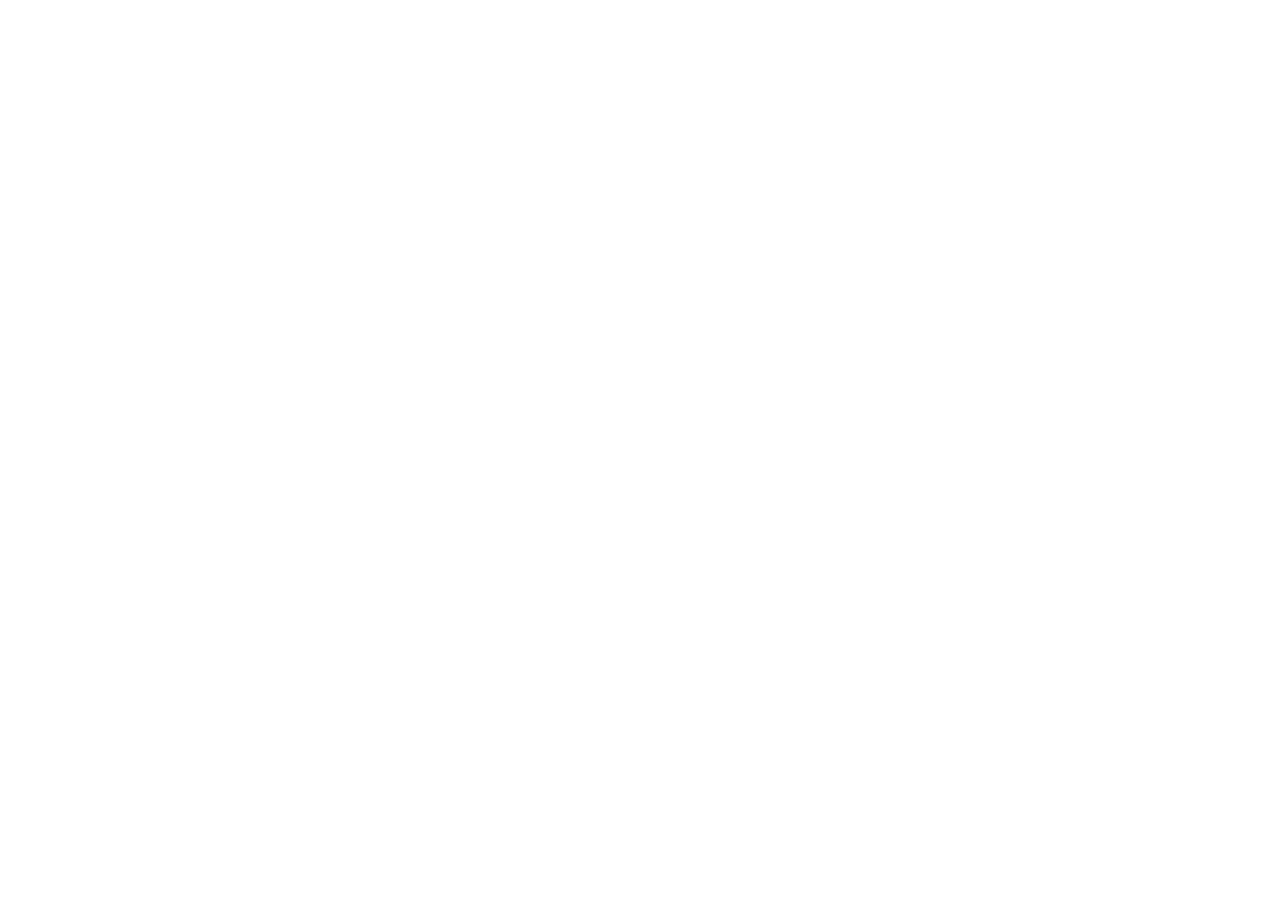
==== commit 42fb6def: "Add files via upload" ====
--- a/index.html
+++ b/index.html
@@ -5,8 +5,8 @@
     <meta name="viewport" content="width=device-width, initial-scale=1.0" />
     <title>Masterclass Storytelling | Jonathan Kubben</title>
     <link href="https://fonts.googleapis.com/css2?family=Montserrat:wght@300;400;500;600;800;900&family=Permanent+Marker&display=swap" rel="stylesheet">
-    <script type="module" crossorigin src="/assets/index-9R5KkeYI.js"></script>
-    <link rel="stylesheet" crossorigin href="/assets/index-BcD-XeWJ.css">
+    <script type="module" crossorigin src="/remix_-masterclass--jk-v1/assets/index-9R5KkeYI.js"></script>
+    <link rel="stylesheet" crossorigin href="/remix_-masterclass--jk-v1/assets/index-BcD-XeWJ.css">
   </head>
   <body>
     <div id="root"></div>
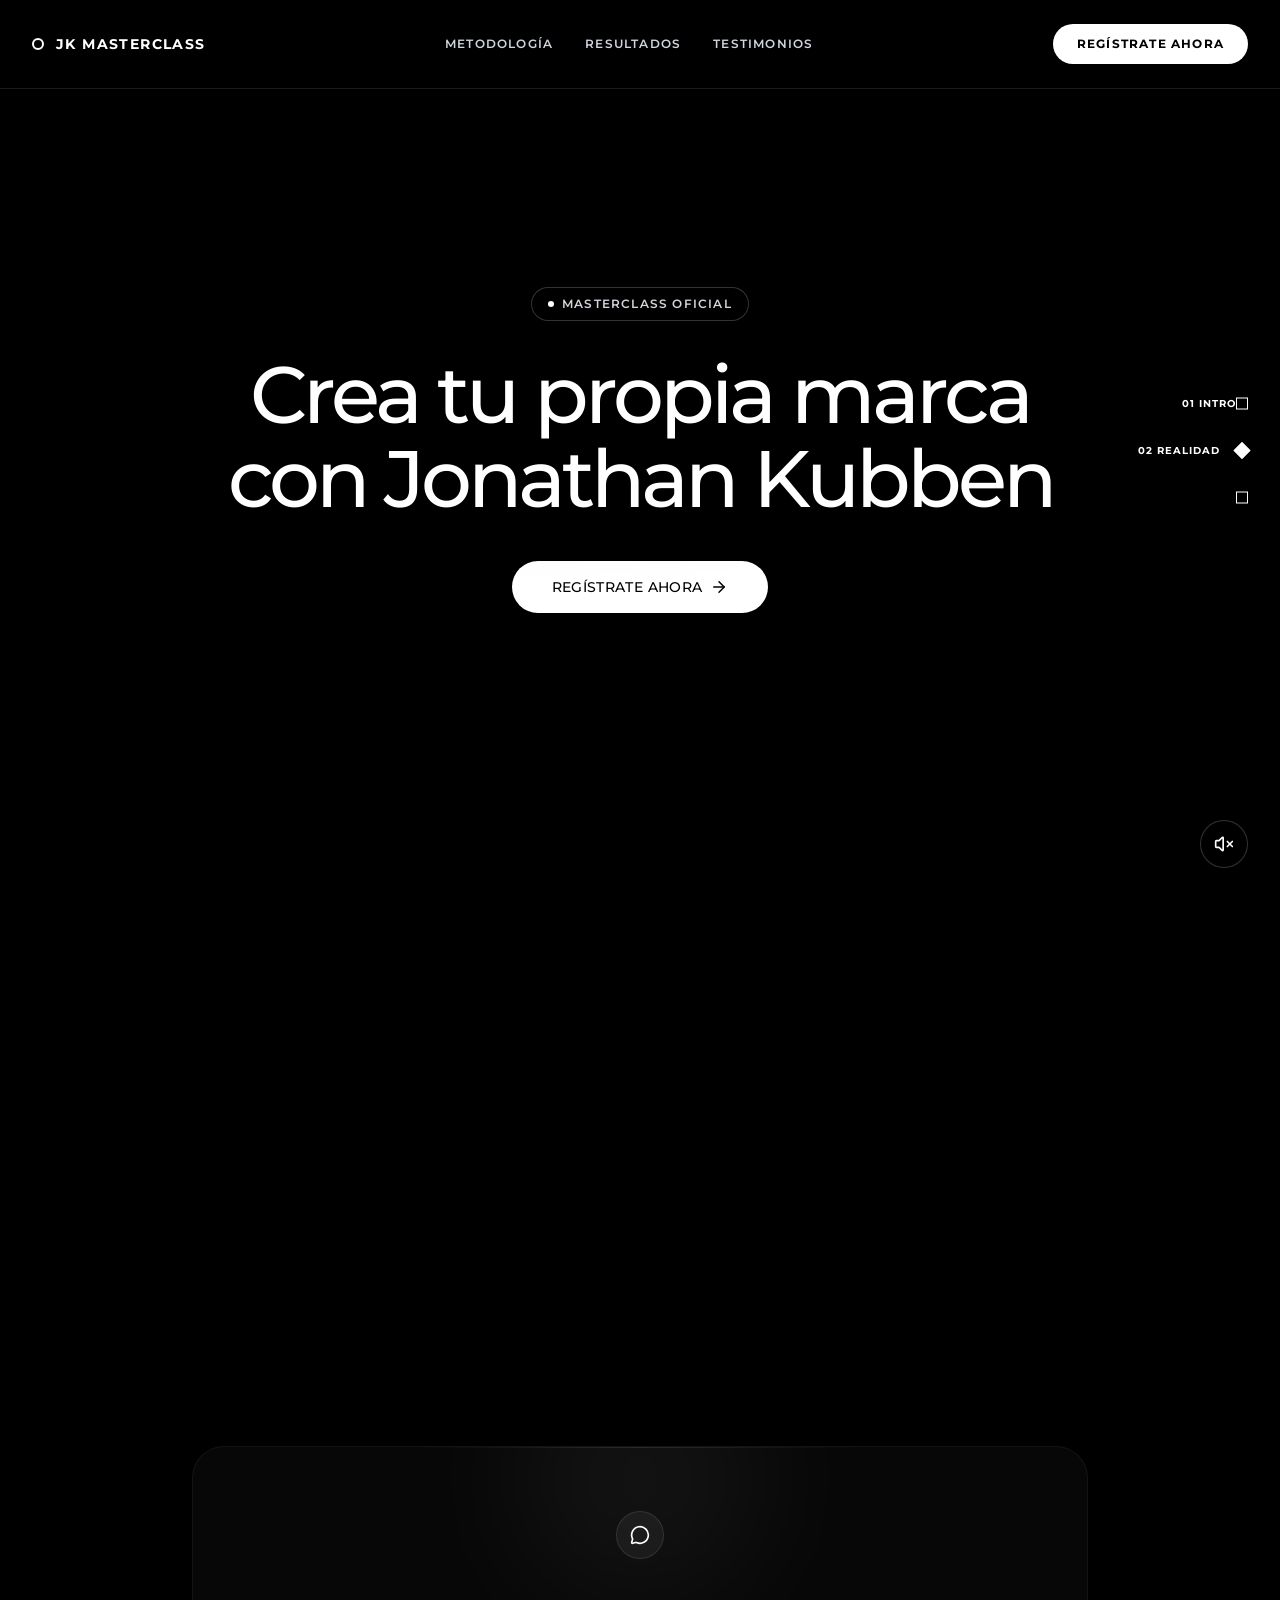
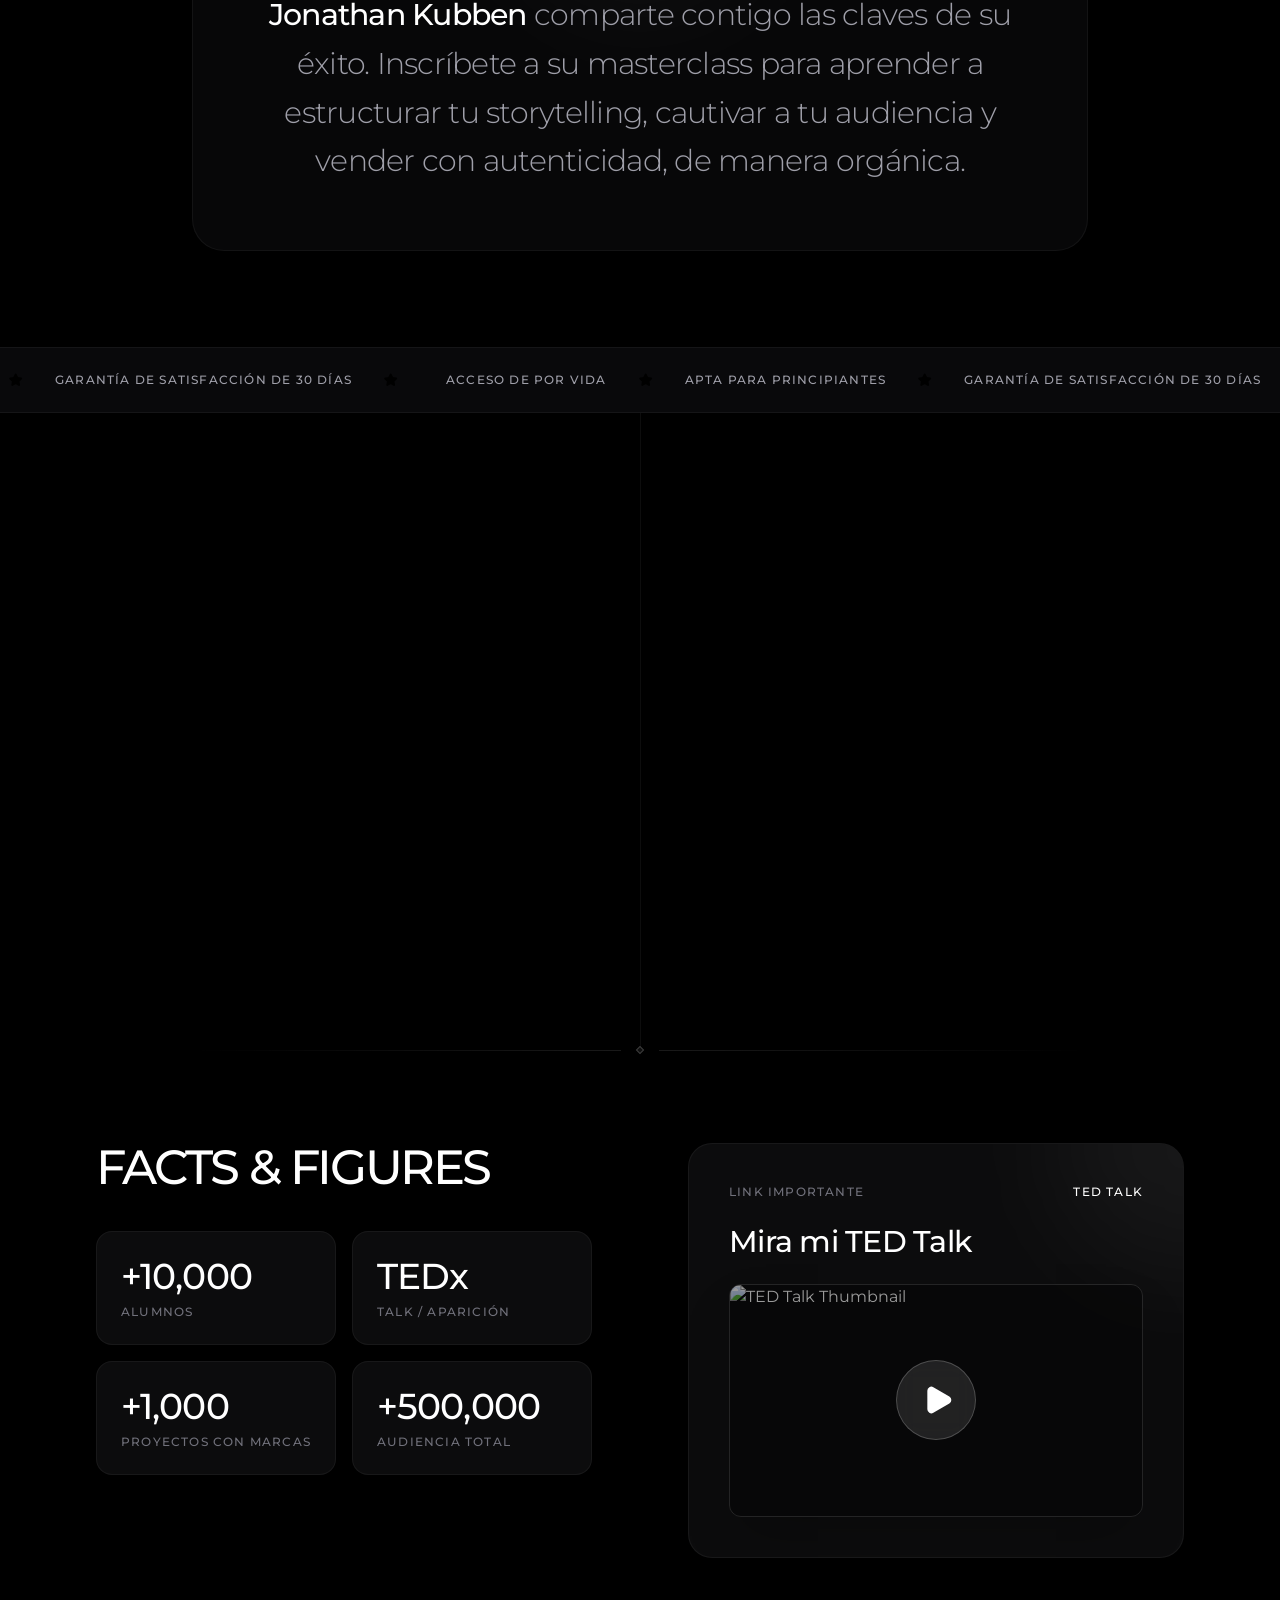
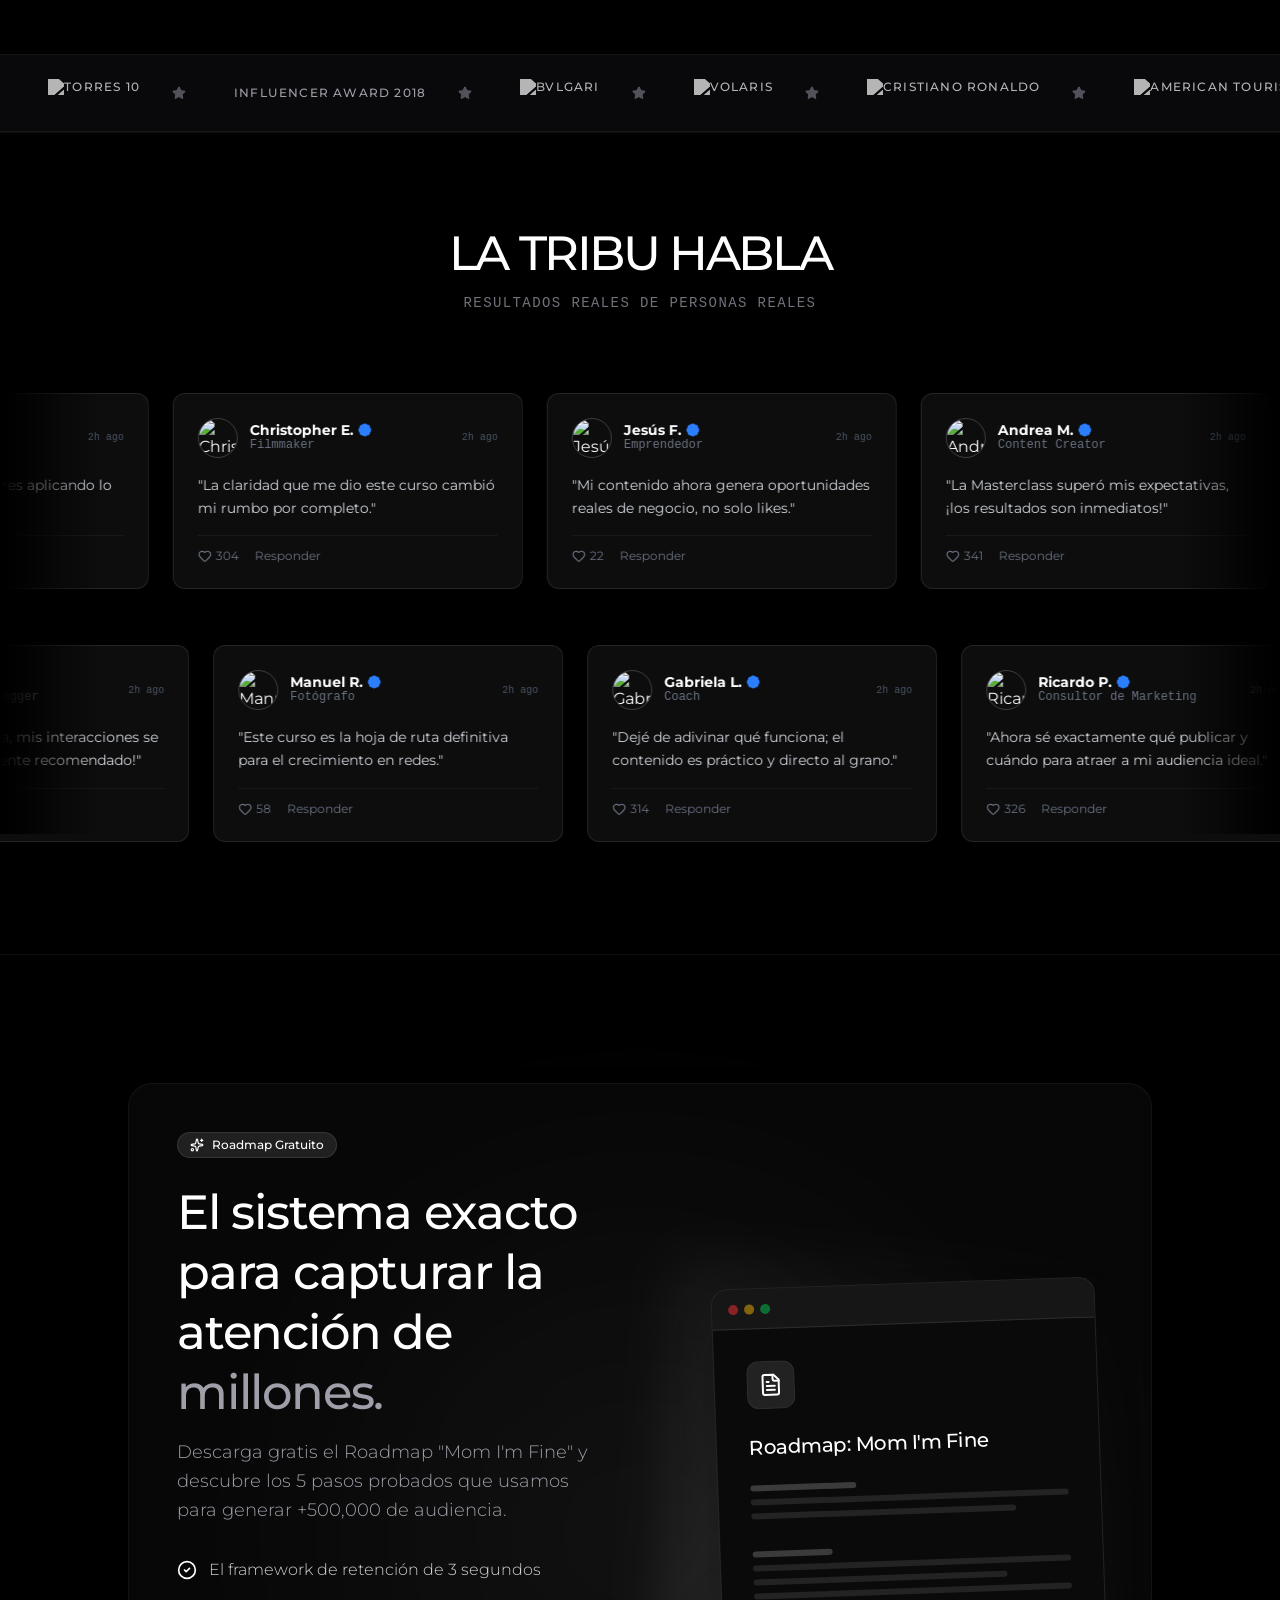
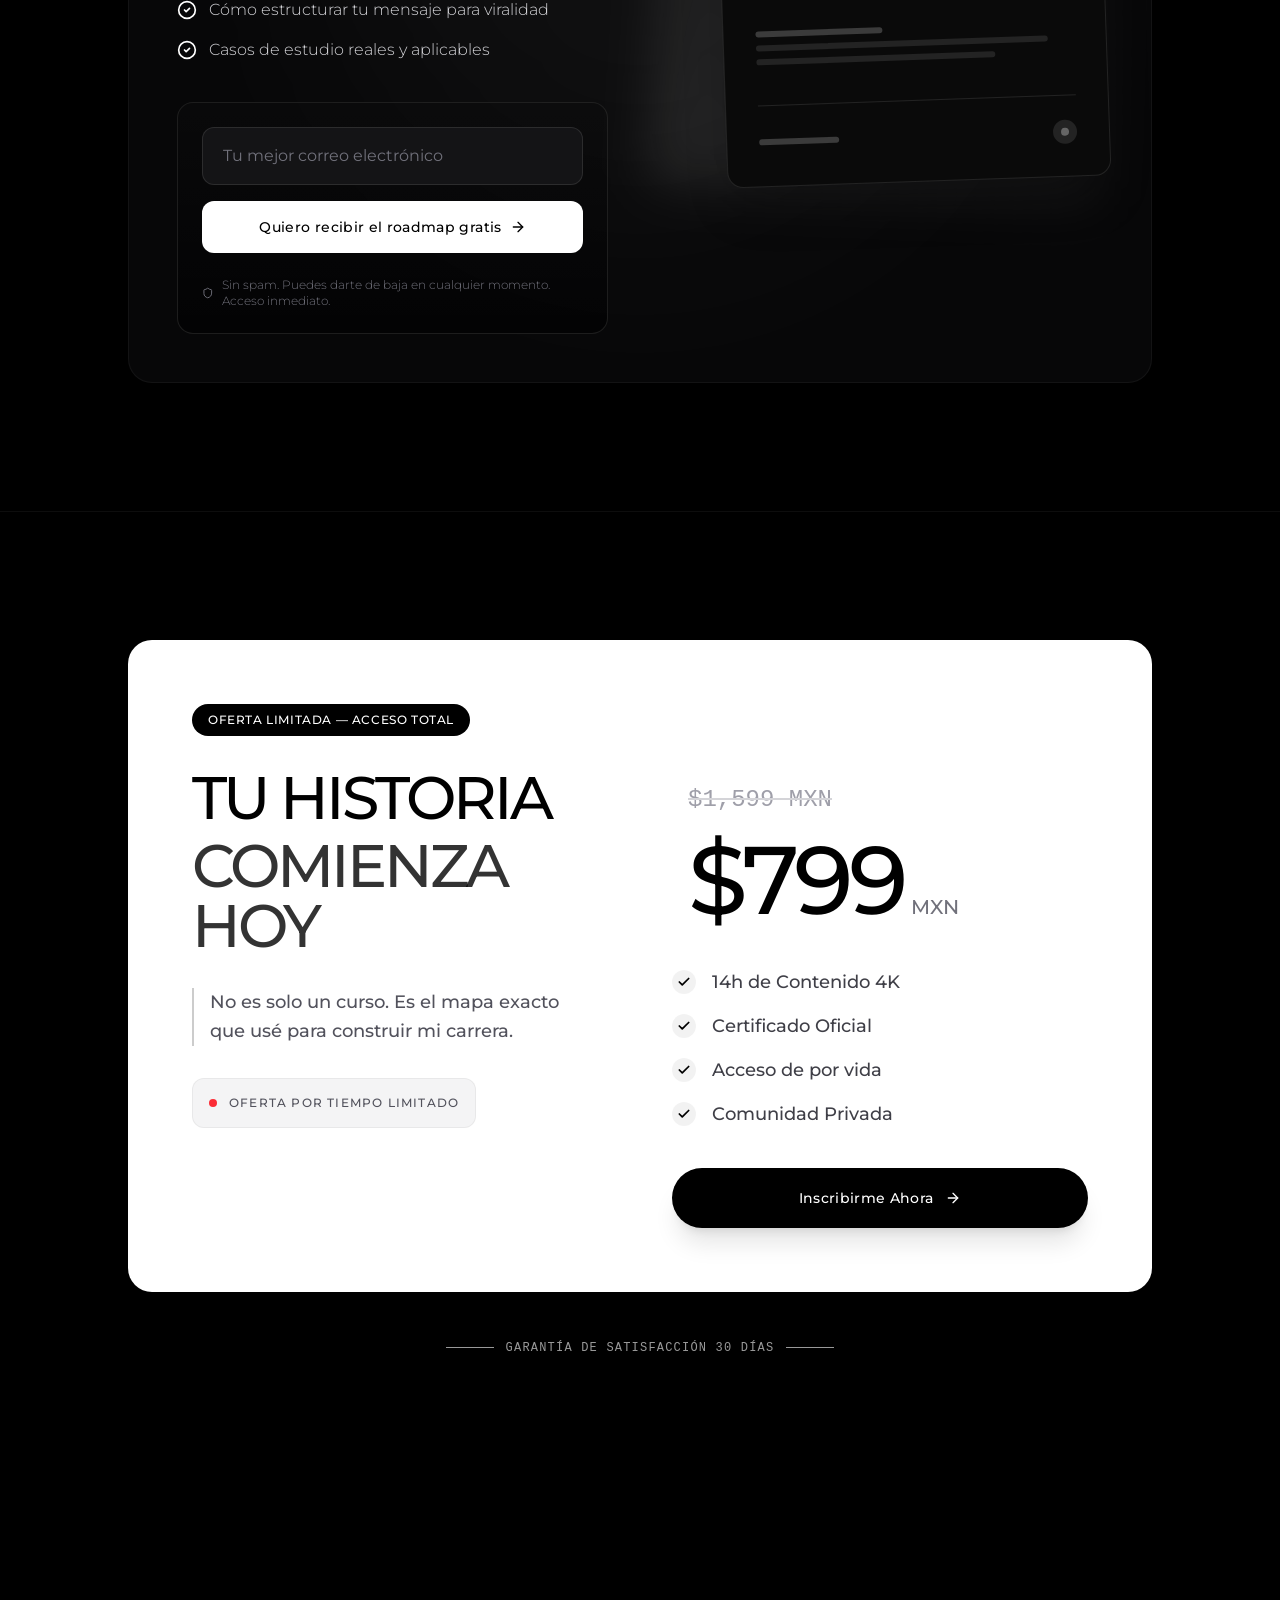
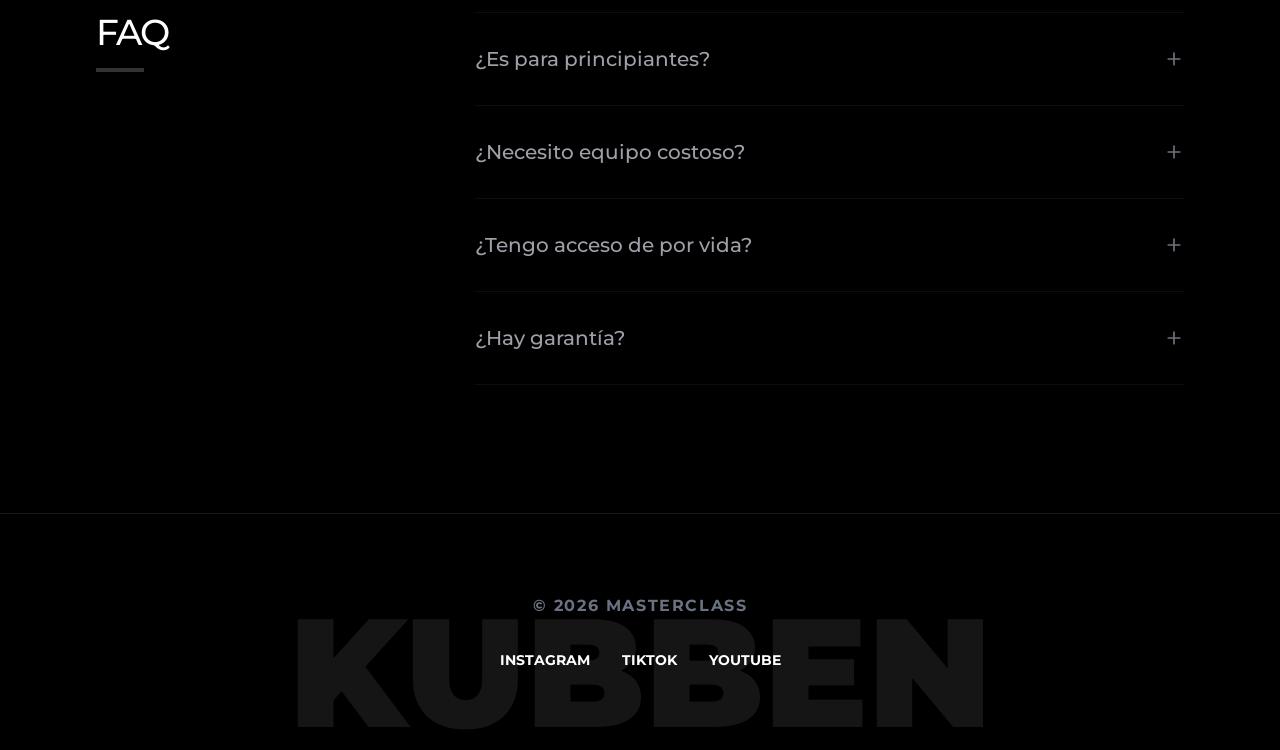
==== commit 54333b36: "Add files via upload" ====
--- a/index.html
+++ b/index.html
@@ -5,8 +5,8 @@
     <meta name="viewport" content="width=device-width, initial-scale=1.0" />
     <title>Masterclass Storytelling | Jonathan Kubben</title>
     <link href="https://fonts.googleapis.com/css2?family=Montserrat:wght@300;400;500;600;800;900&family=Permanent+Marker&display=swap" rel="stylesheet">
-    <script type="module" crossorigin src="/remix_-masterclass--jk-v1/assets/index-9R5KkeYI.js"></script>
-    <link rel="stylesheet" crossorigin href="/remix_-masterclass--jk-v1/assets/index-BcD-XeWJ.css">
+    <script type="module" crossorigin src="./assets/index-9R5KkeYI.js"></script>
+    <link rel="stylesheet" crossorigin href="./assets/index-BcD-XeWJ.css">
   </head>
   <body>
     <div id="root"></div>
--- a/assets/index-BcD-XeWJ.css
+++ b/assets/index-BcD-XeWJ.css
@@ -0,0 +1 @@
+/*! tailwindcss v4.2.2 | MIT License | https://tailwindcss.com */@layer properties{@supports (((-webkit-hyphens:none)) and (not (margin-trim:inline))) or ((-moz-orient:inline) and (not (color:rgb(from red r g b)))){*,:before,:after,::backdrop{--tw-translate-x:0;--tw-translate-y:0;--tw-translate-z:0;--tw-scale-x:1;--tw-scale-y:1;--tw-scale-z:1;--tw-rotate-x:initial;--tw-rotate-y:initial;--tw-rotate-z:initial;--tw-skew-x:initial;--tw-skew-y:initial;--tw-space-y-reverse:0;--tw-border-style:solid;--tw-gradient-position:initial;--tw-gradient-from:#0000;--tw-gradient-via:#0000;--tw-gradient-to:#0000;--tw-gradient-stops:initial;--tw-gradient-via-stops:initial;--tw-gradient-from-position:0%;--tw-gradient-via-position:50%;--tw-gradient-to-position:100%;--tw-leading:initial;--tw-font-weight:initial;--tw-tracking:initial;--tw-shadow:0 0 #0000;--tw-shadow-color:initial;--tw-shadow-alpha:100%;--tw-inset-shadow:0 0 #0000;--tw-inset-shadow-color:initial;--tw-inset-shadow-alpha:100%;--tw-ring-color:initial;--tw-ring-shadow:0 0 #0000;--tw-inset-ring-color:initial;--tw-inset-ring-shadow:0 0 #0000;--tw-ring-inset:initial;--tw-ring-offset-width:0px;--tw-ring-offset-color:#fff;--tw-ring-offset-shadow:0 0 #0000;--tw-blur:initial;--tw-brightness:initial;--tw-contrast:initial;--tw-grayscale:initial;--tw-hue-rotate:initial;--tw-invert:initial;--tw-opacity:initial;--tw-saturate:initial;--tw-sepia:initial;--tw-drop-shadow:initial;--tw-drop-shadow-color:initial;--tw-drop-shadow-alpha:100%;--tw-drop-shadow-size:initial;--tw-backdrop-blur:initial;--tw-backdrop-brightness:initial;--tw-backdrop-contrast:initial;--tw-backdrop-grayscale:initial;--tw-backdrop-hue-rotate:initial;--tw-backdrop-invert:initial;--tw-backdrop-opacity:initial;--tw-backdrop-saturate:initial;--tw-backdrop-sepia:initial;--tw-duration:initial}}}@layer theme{:root,:host{--font-sans:"Montserrat", sans-serif;--font-mono:ui-monospace, SFMono-Regular, Menlo, Monaco, Consolas, "Liberation Mono", "Courier New", monospace;--color-red-500:oklch(63.7% .237 25.331);--color-yellow-500:oklch(79.5% .184 86.047);--color-green-400:oklch(79.2% .209 151.711);--color-green-500:oklch(72.3% .219 149.579);--color-blue-500:oklch(62.3% .214 259.815);--color-gray-200:oklch(92.8% .006 264.531);--color-gray-300:oklch(87.2% .01 258.338);--color-gray-500:oklch(55.1% .027 264.364);--color-gray-600:oklch(44.6% .03 256.802);--color-zinc-100:oklch(96.7% .001 286.375);--color-zinc-200:oklch(92% .004 286.32);--color-zinc-300:oklch(87.1% .006 286.286);--color-zinc-400:oklch(70.5% .015 286.067);--color-zinc-500:oklch(55.2% .016 285.938);--color-zinc-600:oklch(44.2% .017 285.786);--color-zinc-700:oklch(37% .013 285.805);--color-zinc-800:oklch(27.4% .006 286.033);--color-zinc-900:oklch(21% .006 285.885);--color-zinc-950:oklch(14.1% .005 285.823);--color-black:#000;--color-white:#fff;--spacing:.25rem;--container-sm:24rem;--container-md:28rem;--container-2xl:42rem;--container-4xl:56rem;--container-5xl:64rem;--text-xs:.75rem;--text-xs--line-height:calc(1 / .75);--text-sm:.875rem;--text-sm--line-height:calc(1.25 / .875);--text-lg:1.125rem;--text-lg--line-height:calc(1.75 / 1.125);--text-xl:1.25rem;--text-xl--line-height:calc(1.75 / 1.25);--text-2xl:1.5rem;--text-2xl--line-height:calc(2 / 1.5);--text-3xl:1.875rem;--text-3xl--line-height: 1.2 ;--text-4xl:2.25rem;--text-4xl--line-height:calc(2.5 / 2.25);--text-5xl:3rem;--text-5xl--line-height:1;--text-6xl:3.75rem;--text-6xl--line-height:1;--text-7xl:4.5rem;--text-7xl--line-height:1;--text-8xl:6rem;--text-8xl--line-height:1;--font-weight-light:300;--font-weight-medium:500;--font-weight-semibold:600;--font-weight-bold:700;--font-weight-extrabold:800;--font-weight-black:900;--tracking-tighter:-.05em;--tracking-tight:-.025em;--tracking-wide:.025em;--tracking-wider:.05em;--tracking-widest:.1em;--leading-tight:1.25;--leading-relaxed:1.625;--radius-xl:.75rem;--radius-2xl:1rem;--radius-3xl:1.5rem;--drop-shadow-2xl:0 25px 25px #00000026;--animate-pulse:pulse 2s cubic-bezier(.4, 0, .6, 1) infinite;--blur-sm:8px;--blur-md:12px;--blur-xl:24px;--blur-3xl:64px;--aspect-video:16 / 9;--default-transition-duration:.15s;--default-transition-timing-function:cubic-bezier(.4, 0, .2, 1);--default-font-family:var(--font-sans);--default-mono-font-family:var(--font-mono);--color-accent:#fff}}@layer base{*,:after,:before,::backdrop{box-sizing:border-box;border:0 solid;margin:0;padding:0}::file-selector-button{box-sizing:border-box;border:0 solid;margin:0;padding:0}html,:host{-webkit-text-size-adjust:100%;-moz-tab-size:4;tab-size:4;line-height:1.5;font-family:var(--default-font-family,ui-sans-serif, system-ui, sans-serif, "Apple Color Emoji", "Segoe UI Emoji", "Segoe UI Symbol", "Noto Color Emoji");font-feature-settings:var(--default-font-feature-settings,normal);font-variation-settings:var(--default-font-variation-settings,normal);-webkit-tap-highlight-color:transparent}hr{height:0;color:inherit;border-top-width:1px}abbr:where([title]){-webkit-text-decoration:underline dotted;text-decoration:underline dotted}h1,h2,h3,h4,h5,h6{font-size:inherit;font-weight:inherit}a{color:inherit;-webkit-text-decoration:inherit;text-decoration:inherit}b,strong{font-weight:bolder}code,kbd,samp,pre{font-family:var(--default-mono-font-family,ui-monospace, SFMono-Regular, Menlo, Monaco, Consolas, "Liberation Mono", "Courier New", monospace);font-feature-settings:var(--default-mono-font-feature-settings,normal);font-variation-settings:var(--default-mono-font-variation-settings,normal);font-size:1em}small{font-size:80%}sub,sup{vertical-align:baseline;font-size:75%;line-height:0;position:relative}sub{bottom:-.25em}sup{top:-.5em}table{text-indent:0;border-color:inherit;border-collapse:collapse}:-moz-focusring{outline:auto}progress{vertical-align:baseline}summary{display:list-item}ol,ul,menu{list-style:none}img,svg,video,canvas,audio,iframe,embed,object{vertical-align:middle;display:block}img,video{max-width:100%;height:auto}button,input,select,optgroup,textarea{font:inherit;font-feature-settings:inherit;font-variation-settings:inherit;letter-spacing:inherit;color:inherit;opacity:1;background-color:#0000;border-radius:0}::file-selector-button{font:inherit;font-feature-settings:inherit;font-variation-settings:inherit;letter-spacing:inherit;color:inherit;opacity:1;background-color:#0000;border-radius:0}:where(select:is([multiple],[size])) optgroup{font-weight:bolder}:where(select:is([multiple],[size])) optgroup option{padding-inline-start:20px}::file-selector-button{margin-inline-end:4px}::placeholder{opacity:1}@supports (not ((-webkit-appearance:-apple-pay-button))) or (contain-intrinsic-size:1px){::placeholder{color:currentColor}@supports (color:color-mix(in lab,red,red)){::placeholder{color:color-mix(in oklab,currentcolor 50%,transparent)}}}textarea{resize:vertical}::-webkit-search-decoration{-webkit-appearance:none}::-webkit-date-and-time-value{min-height:1lh;text-align:inherit}::-webkit-datetime-edit{display:inline-flex}::-webkit-datetime-edit-fields-wrapper{padding:0}::-webkit-datetime-edit{padding-block:0}::-webkit-datetime-edit-year-field{padding-block:0}::-webkit-datetime-edit-month-field{padding-block:0}::-webkit-datetime-edit-day-field{padding-block:0}::-webkit-datetime-edit-hour-field{padding-block:0}::-webkit-datetime-edit-minute-field{padding-block:0}::-webkit-datetime-edit-second-field{padding-block:0}::-webkit-datetime-edit-millisecond-field{padding-block:0}::-webkit-datetime-edit-meridiem-field{padding-block:0}::-webkit-calendar-picker-indicator{line-height:1}:-moz-ui-invalid{box-shadow:none}button,input:where([type=button],[type=reset],[type=submit]){-webkit-appearance:button;-moz-appearance:button;appearance:button}::file-selector-button{-webkit-appearance:button;-moz-appearance:button;appearance:button}::-webkit-inner-spin-button{height:auto}::-webkit-outer-spin-button{height:auto}[hidden]:where(:not([hidden=until-found])){display:none!important}}@layer components;@layer utilities{.pointer-events-none{pointer-events:none}.visible{visibility:visible}.absolute{position:absolute}.fixed{position:fixed}.relative{position:relative}.sticky{position:sticky}.inset-0{inset:calc(var(--spacing) * 0)}.-top-24{top:calc(var(--spacing) * -24)}.top-0{top:calc(var(--spacing) * 0)}.top-1\/2{top:50%}.top-6{top:calc(var(--spacing) * 6)}.right-0{right:calc(var(--spacing) * 0)}.right-6{right:calc(var(--spacing) * 6)}.right-8{right:calc(var(--spacing) * 8)}.bottom-0{bottom:calc(var(--spacing) * 0)}.bottom-8{bottom:calc(var(--spacing) * 8)}.left-0{left:calc(var(--spacing) * 0)}.left-1\/2{left:50%}.z-10{z-index:10}.z-20{z-index:20}.z-30{z-index:30}.z-50{z-index:50}.z-\[100\]{z-index:100}.container{width:100%}@media(min-width:40rem){.container{max-width:40rem}}@media(min-width:48rem){.container{max-width:48rem}}@media(min-width:64rem){.container{max-width:64rem}}@media(min-width:80rem){.container{max-width:80rem}}@media(min-width:96rem){.container{max-width:96rem}}.mx-4{margin-inline:calc(var(--spacing) * 4)}.mx-auto{margin-inline:auto}.my-10{margin-block:calc(var(--spacing) * 10)}.mt-0\.5{margin-top:calc(var(--spacing) * .5)}.mt-2{margin-top:calc(var(--spacing) * 2)}.mt-4{margin-top:calc(var(--spacing) * 4)}.mt-10{margin-top:calc(var(--spacing) * 10)}.mt-12{margin-top:calc(var(--spacing) * 12)}.mb-2{margin-bottom:calc(var(--spacing) * 2)}.mb-4{margin-bottom:calc(var(--spacing) * 4)}.mb-6{margin-bottom:calc(var(--spacing) * 6)}.mb-8{margin-bottom:calc(var(--spacing) * 8)}.mb-10{margin-bottom:calc(var(--spacing) * 10)}.mb-16{margin-bottom:calc(var(--spacing) * 16)}.mb-24{margin-bottom:calc(var(--spacing) * 24)}.ml-1{margin-left:calc(var(--spacing) * 1)}.ml-auto{margin-left:auto}.flex{display:flex}.grid{display:grid}.hidden{display:none}.inline-block{display:inline-block}.inline-flex{display:inline-flex}.aspect-video{aspect-ratio:var(--aspect-video)}.h-1{height:calc(var(--spacing) * 1)}.h-1\.5{height:calc(var(--spacing) * 1.5)}.h-2{height:calc(var(--spacing) * 2)}.h-2\.5{height:calc(var(--spacing) * 2.5)}.h-3{height:calc(var(--spacing) * 3)}.h-3\.5{height:calc(var(--spacing) * 3.5)}.h-4{height:calc(var(--spacing) * 4)}.h-5{height:calc(var(--spacing) * 5)}.h-6{height:calc(var(--spacing) * 6)}.h-8{height:calc(var(--spacing) * 8)}.h-10{height:calc(var(--spacing) * 10)}.h-12{height:calc(var(--spacing) * 12)}.h-20{height:calc(var(--spacing) * 20)}.h-64{height:calc(var(--spacing) * 64)}.h-\[1px\]{height:1px}.h-\[150vh\]{height:150vh}.h-\[600px\]{height:600px}.h-full{height:100%}.h-px{height:1px}.h-screen{height:100vh}.min-h-screen{min-height:100vh}.w-1\.5{width:calc(var(--spacing) * 1.5)}.w-1\/2{width:50%}.w-1\/3{width:33.3333%}.w-1\/4{width:25%}.w-2{width:calc(var(--spacing) * 2)}.w-2\.5{width:calc(var(--spacing) * 2.5)}.w-2\/5{width:40%}.w-3{width:calc(var(--spacing) * 3)}.w-3\.5{width:calc(var(--spacing) * 3.5)}.w-3\/4{width:75%}.w-4{width:calc(var(--spacing) * 4)}.w-4\/5{width:80%}.w-5{width:calc(var(--spacing) * 5)}.w-5\/6{width:83.3333%}.w-6{width:calc(var(--spacing) * 6)}.w-8{width:calc(var(--spacing) * 8)}.w-10{width:calc(var(--spacing) * 10)}.w-11\/12{width:91.6667%}.w-12{width:calc(var(--spacing) * 12)}.w-20{width:calc(var(--spacing) * 20)}.w-24{width:calc(var(--spacing) * 24)}.w-64{width:calc(var(--spacing) * 64)}.w-\[1px\]{width:1px}.w-\[350px\]{width:350px}.w-\[600px\]{width:600px}.w-fit{width:fit-content}.w-full{width:100%}.max-w-2xl{max-width:var(--container-2xl)}.max-w-4xl{max-width:var(--container-4xl)}.max-w-5xl{max-width:var(--container-5xl)}.max-w-\[1600px\]{max-width:1600px}.max-w-md{max-width:var(--container-md)}.max-w-sm{max-width:var(--container-sm)}.flex-shrink-0,.shrink-0{flex-shrink:0}.origin-bottom-left{transform-origin:0 100%}.-translate-x-1\/2{--tw-translate-x: -50% ;translate:var(--tw-translate-x) var(--tw-translate-y)}.translate-x-0{--tw-translate-x:calc(var(--spacing) * 0);translate:var(--tw-translate-x) var(--tw-translate-y)}.translate-x-1\/2{--tw-translate-x: 50% ;translate:var(--tw-translate-x) var(--tw-translate-y)}.translate-x-4{--tw-translate-x:calc(var(--spacing) * 4);translate:var(--tw-translate-x) var(--tw-translate-y)}.-translate-y-1\/2{--tw-translate-y: -50% ;translate:var(--tw-translate-x) var(--tw-translate-y)}.scale-105{--tw-scale-x:105%;--tw-scale-y:105%;--tw-scale-z:105%;scale:var(--tw-scale-x) var(--tw-scale-y)}.-rotate-2{rotate:-2deg}.rotate-3{rotate:3deg}.rotate-45{rotate:45deg}.transform{transform:var(--tw-rotate-x,) var(--tw-rotate-y,) var(--tw-rotate-z,) var(--tw-skew-x,) var(--tw-skew-y,)}.animate-pulse{animation:var(--animate-pulse)}.cursor-pointer{cursor:pointer}.grid-cols-1{grid-template-columns:repeat(1,minmax(0,1fr))}.grid-cols-2{grid-template-columns:repeat(2,minmax(0,1fr))}.flex-col{flex-direction:column}.items-baseline{align-items:baseline}.items-center{align-items:center}.items-start{align-items:flex-start}.justify-between{justify-content:space-between}.justify-center{justify-content:center}.justify-end{justify-content:flex-end}.gap-1{gap:calc(var(--spacing) * 1)}.gap-1\.5{gap:calc(var(--spacing) * 1.5)}.gap-2{gap:calc(var(--spacing) * 2)}.gap-3{gap:calc(var(--spacing) * 3)}.gap-4{gap:calc(var(--spacing) * 4)}.gap-6{gap:calc(var(--spacing) * 6)}.gap-8{gap:calc(var(--spacing) * 8)}.gap-12{gap:calc(var(--spacing) * 12)}.gap-16{gap:calc(var(--spacing) * 16)}.gap-20{gap:calc(var(--spacing) * 20)}:where(.space-y-2>:not(:last-child)){--tw-space-y-reverse:0;margin-block-start:calc(calc(var(--spacing) * 2) * var(--tw-space-y-reverse));margin-block-end:calc(calc(var(--spacing) * 2) * calc(1 - var(--tw-space-y-reverse)))}:where(.space-y-4>:not(:last-child)){--tw-space-y-reverse:0;margin-block-start:calc(calc(var(--spacing) * 4) * var(--tw-space-y-reverse));margin-block-end:calc(calc(var(--spacing) * 4) * calc(1 - var(--tw-space-y-reverse)))}:where(.space-y-6>:not(:last-child)){--tw-space-y-reverse:0;margin-block-start:calc(calc(var(--spacing) * 6) * var(--tw-space-y-reverse));margin-block-end:calc(calc(var(--spacing) * 6) * calc(1 - var(--tw-space-y-reverse)))}:where(.space-y-8>:not(:last-child)){--tw-space-y-reverse:0;margin-block-start:calc(calc(var(--spacing) * 8) * var(--tw-space-y-reverse));margin-block-end:calc(calc(var(--spacing) * 8) * calc(1 - var(--tw-space-y-reverse)))}.overflow-hidden{overflow:hidden}.rounded-2xl{border-radius:var(--radius-2xl)}.rounded-3xl{border-radius:var(--radius-3xl)}.rounded-\[32px\]{border-radius:32px}.rounded-full{border-radius:3.40282e38px}.rounded-xl{border-radius:var(--radius-xl)}.border{border-style:var(--tw-border-style);border-width:1px}.border-2{border-style:var(--tw-border-style);border-width:2px}.border-y{border-block-style:var(--tw-border-style);border-block-width:1px}.border-t{border-top-style:var(--tw-border-style);border-top-width:1px}.border-b{border-bottom-style:var(--tw-border-style);border-bottom-width:1px}.border-l-2{border-left-style:var(--tw-border-style);border-left-width:2px}.border-accent{border-color:var(--color-accent)}.border-accent\/0{border-color:#0000}@supports (color:color-mix(in lab,red,red)){.border-accent\/0{border-color:color-mix(in oklab,var(--color-accent) 0%,transparent)}}.border-black\/5{border-color:#0000000d}@supports (color:color-mix(in lab,red,red)){.border-black\/5{border-color:color-mix(in oklab,var(--color-black) 5%,transparent)}}.border-black\/20{border-color:#0003}@supports (color:color-mix(in lab,red,red)){.border-black\/20{border-color:color-mix(in oklab,var(--color-black) 20%,transparent)}}.border-white{border-color:var(--color-white)}.border-white\/5{border-color:#ffffff0d}@supports (color:color-mix(in lab,red,red)){.border-white\/5{border-color:color-mix(in oklab,var(--color-white) 5%,transparent)}}.border-white\/10{border-color:#ffffff1a}@supports (color:color-mix(in lab,red,red)){.border-white\/10{border-color:color-mix(in oklab,var(--color-white) 10%,transparent)}}.border-white\/20{border-color:#fff3}@supports (color:color-mix(in lab,red,red)){.border-white\/20{border-color:color-mix(in oklab,var(--color-white) 20%,transparent)}}.bg-\[\#0a0a0a\]{background-color:#0a0a0a}.bg-\[\#0f0f0f\]{background-color:#0f0f0f}.bg-\[\#000000\]{background-color:#000}.bg-accent{background-color:var(--color-accent)}.bg-black{background-color:var(--color-black)}.bg-black\/5{background-color:#0000000d}@supports (color:color-mix(in lab,red,red)){.bg-black\/5{background-color:color-mix(in oklab,var(--color-black) 5%,transparent)}}.bg-black\/20{background-color:#0003}@supports (color:color-mix(in lab,red,red)){.bg-black\/20{background-color:color-mix(in oklab,var(--color-black) 20%,transparent)}}.bg-black\/40{background-color:#0006}@supports (color:color-mix(in lab,red,red)){.bg-black\/40{background-color:color-mix(in oklab,var(--color-black) 40%,transparent)}}.bg-black\/50{background-color:#00000080}@supports (color:color-mix(in lab,red,red)){.bg-black\/50{background-color:color-mix(in oklab,var(--color-black) 50%,transparent)}}.bg-black\/90{background-color:#000000e6}@supports (color:color-mix(in lab,red,red)){.bg-black\/90{background-color:color-mix(in oklab,var(--color-black) 90%,transparent)}}.bg-green-500\/20{background-color:#00c75833}@supports (color:color-mix(in lab,red,red)){.bg-green-500\/20{background-color:color-mix(in oklab,var(--color-green-500) 20%,transparent)}}.bg-green-500\/50{background-color:#00c75880}@supports (color:color-mix(in lab,red,red)){.bg-green-500\/50{background-color:color-mix(in oklab,var(--color-green-500) 50%,transparent)}}.bg-red-500{background-color:var(--color-red-500)}.bg-red-500\/50{background-color:#fb2c3680}@supports (color:color-mix(in lab,red,red)){.bg-red-500\/50{background-color:color-mix(in oklab,var(--color-red-500) 50%,transparent)}}.bg-transparent{background-color:#0000}.bg-white{background-color:var(--color-white)}.bg-white\/5{background-color:#ffffff0d}@supports (color:color-mix(in lab,red,red)){.bg-white\/5{background-color:color-mix(in oklab,var(--color-white) 5%,transparent)}}.bg-white\/10{background-color:#ffffff1a}@supports (color:color-mix(in lab,red,red)){.bg-white\/10{background-color:color-mix(in oklab,var(--color-white) 10%,transparent)}}.bg-white\/20{background-color:#fff3}@supports (color:color-mix(in lab,red,red)){.bg-white\/20{background-color:color-mix(in oklab,var(--color-white) 20%,transparent)}}.bg-white\/30{background-color:#ffffff4d}@supports (color:color-mix(in lab,red,red)){.bg-white\/30{background-color:color-mix(in oklab,var(--color-white) 30%,transparent)}}.bg-yellow-500\/50{background-color:#edb20080}@supports (color:color-mix(in lab,red,red)){.bg-yellow-500\/50{background-color:color-mix(in oklab,var(--color-yellow-500) 50%,transparent)}}.bg-zinc-100{background-color:var(--color-zinc-100)}.bg-zinc-900\/30{background-color:#18181b4d}@supports (color:color-mix(in lab,red,red)){.bg-zinc-900\/30{background-color:color-mix(in oklab,var(--color-zinc-900) 30%,transparent)}}.bg-zinc-900\/50{background-color:#18181b80}@supports (color:color-mix(in lab,red,red)){.bg-zinc-900\/50{background-color:color-mix(in oklab,var(--color-zinc-900) 50%,transparent)}}.bg-zinc-900\/80{background-color:#18181bcc}@supports (color:color-mix(in lab,red,red)){.bg-zinc-900\/80{background-color:color-mix(in oklab,var(--color-zinc-900) 80%,transparent)}}.bg-zinc-950{background-color:var(--color-zinc-950)}.bg-gradient-to-b{--tw-gradient-position:to bottom in oklab;background-image:linear-gradient(var(--tw-gradient-stops))}.bg-gradient-to-l{--tw-gradient-position:to left in oklab;background-image:linear-gradient(var(--tw-gradient-stops))}.bg-gradient-to-r{--tw-gradient-position:to right in oklab;background-image:linear-gradient(var(--tw-gradient-stops))}.bg-gradient-to-tr{--tw-gradient-position:to top right in oklab;background-image:linear-gradient(var(--tw-gradient-stops))}.from-black{--tw-gradient-from:var(--color-black);--tw-gradient-stops:var(--tw-gradient-via-stops,var(--tw-gradient-position), var(--tw-gradient-from) var(--tw-gradient-from-position), var(--tw-gradient-to) var(--tw-gradient-to-position))}.from-black\/50{--tw-gradient-from:#00000080}@supports (color:color-mix(in lab,red,red)){.from-black\/50{--tw-gradient-from:color-mix(in oklab, var(--color-black) 50%, transparent)}}.from-black\/50{--tw-gradient-stops:var(--tw-gradient-via-stops,var(--tw-gradient-position), var(--tw-gradient-from) var(--tw-gradient-from-position), var(--tw-gradient-to) var(--tw-gradient-to-position))}.from-transparent{--tw-gradient-from:transparent;--tw-gradient-stops:var(--tw-gradient-via-stops,var(--tw-gradient-position), var(--tw-gradient-from) var(--tw-gradient-from-position), var(--tw-gradient-to) var(--tw-gradient-to-position))}.from-white\/0{--tw-gradient-from:#0000}@supports (color:color-mix(in lab,red,red)){.from-white\/0{--tw-gradient-from:color-mix(in oklab, var(--color-white) 0%, transparent)}}.from-white\/0{--tw-gradient-stops:var(--tw-gradient-via-stops,var(--tw-gradient-position), var(--tw-gradient-from) var(--tw-gradient-from-position), var(--tw-gradient-to) var(--tw-gradient-to-position))}.from-white\/5{--tw-gradient-from:#ffffff0d}@supports (color:color-mix(in lab,red,red)){.from-white\/5{--tw-gradient-from:color-mix(in oklab, var(--color-white) 5%, transparent)}}.from-white\/5{--tw-gradient-stops:var(--tw-gradient-via-stops,var(--tw-gradient-position), var(--tw-gradient-from) var(--tw-gradient-from-position), var(--tw-gradient-to) var(--tw-gradient-to-position))}.from-white\/10{--tw-gradient-from:#ffffff1a}@supports (color:color-mix(in lab,red,red)){.from-white\/10{--tw-gradient-from:color-mix(in oklab, var(--color-white) 10%, transparent)}}.from-white\/10{--tw-gradient-stops:var(--tw-gradient-via-stops,var(--tw-gradient-position), var(--tw-gradient-from) var(--tw-gradient-from-position), var(--tw-gradient-to) var(--tw-gradient-to-position))}.via-white\/5{--tw-gradient-via:#ffffff0d}@supports (color:color-mix(in lab,red,red)){.via-white\/5{--tw-gradient-via:color-mix(in oklab, var(--color-white) 5%, transparent)}}.via-white\/5{--tw-gradient-via-stops:var(--tw-gradient-position), var(--tw-gradient-from) var(--tw-gradient-from-position), var(--tw-gradient-via) var(--tw-gradient-via-position), var(--tw-gradient-to) var(--tw-gradient-to-position);--tw-gradient-stops:var(--tw-gradient-via-stops)}.via-white\/20{--tw-gradient-via:#fff3}@supports (color:color-mix(in lab,red,red)){.via-white\/20{--tw-gradient-via:color-mix(in oklab, var(--color-white) 20%, transparent)}}.via-white\/20{--tw-gradient-via-stops:var(--tw-gradient-position), var(--tw-gradient-from) var(--tw-gradient-from-position), var(--tw-gradient-via) var(--tw-gradient-via-position), var(--tw-gradient-to) var(--tw-gradient-to-position);--tw-gradient-stops:var(--tw-gradient-via-stops)}.to-transparent{--tw-gradient-to:transparent;--tw-gradient-stops:var(--tw-gradient-via-stops,var(--tw-gradient-position), var(--tw-gradient-from) var(--tw-gradient-from-position), var(--tw-gradient-to) var(--tw-gradient-to-position))}.to-white\/0{--tw-gradient-to:#0000}@supports (color:color-mix(in lab,red,red)){.to-white\/0{--tw-gradient-to:color-mix(in oklab, var(--color-white) 0%, transparent)}}.to-white\/0{--tw-gradient-stops:var(--tw-gradient-via-stops,var(--tw-gradient-position), var(--tw-gradient-from) var(--tw-gradient-from-position), var(--tw-gradient-to) var(--tw-gradient-to-position))}.to-white\/10{--tw-gradient-to:#ffffff1a}@supports (color:color-mix(in lab,red,red)){.to-white\/10{--tw-gradient-to:color-mix(in oklab, var(--color-white) 10%, transparent)}}.to-white\/10{--tw-gradient-stops:var(--tw-gradient-via-stops,var(--tw-gradient-position), var(--tw-gradient-from) var(--tw-gradient-from-position), var(--tw-gradient-to) var(--tw-gradient-to-position))}.fill-current{fill:currentColor}.fill-white{fill:var(--color-white)}.object-contain{object-fit:contain}.object-cover{object-fit:cover}.p-3{padding:calc(var(--spacing) * 3)}.p-4{padding:calc(var(--spacing) * 4)}.p-6{padding:calc(var(--spacing) * 6)}.p-8{padding:calc(var(--spacing) * 8)}.px-3{padding-inline:calc(var(--spacing) * 3)}.px-4{padding-inline:calc(var(--spacing) * 4)}.px-5{padding-inline:calc(var(--spacing) * 5)}.px-6{padding-inline:calc(var(--spacing) * 6)}.px-8{padding-inline:calc(var(--spacing) * 8)}.px-10{padding-inline:calc(var(--spacing) * 10)}.py-1{padding-block:calc(var(--spacing) * 1)}.py-2{padding-block:calc(var(--spacing) * 2)}.py-3{padding-block:calc(var(--spacing) * 3)}.py-4{padding-block:calc(var(--spacing) * 4)}.py-5{padding-block:calc(var(--spacing) * 5)}.py-6{padding-block:calc(var(--spacing) * 6)}.py-8{padding-block:calc(var(--spacing) * 8)}.py-20{padding-block:calc(var(--spacing) * 20)}.py-24{padding-block:calc(var(--spacing) * 24)}.py-32{padding-block:calc(var(--spacing) * 32)}.pt-3{padding-top:calc(var(--spacing) * 3)}.pt-4{padding-top:calc(var(--spacing) * 4)}.pt-6{padding-top:calc(var(--spacing) * 6)}.pt-10{padding-top:calc(var(--spacing) * 10)}.pt-24{padding-top:calc(var(--spacing) * 24)}.pb-8{padding-bottom:calc(var(--spacing) * 8)}.pl-4{padding-left:calc(var(--spacing) * 4)}.text-center{text-align:center}.text-left{text-align:left}.font-mono{font-family:var(--font-mono)}.font-sans{font-family:var(--font-sans)}.text-2xl{font-size:var(--text-2xl);line-height:var(--tw-leading,var(--text-2xl--line-height))}.text-3xl{font-size:var(--text-3xl);line-height:var(--tw-leading,var(--text-3xl--line-height))}.text-4xl{font-size:var(--text-4xl);line-height:var(--tw-leading,var(--text-4xl--line-height))}.text-5xl{font-size:var(--text-5xl);line-height:var(--tw-leading,var(--text-5xl--line-height))}.text-7xl{font-size:var(--text-7xl);line-height:var(--tw-leading,var(--text-7xl--line-height))}.text-lg{font-size:var(--text-lg);line-height:var(--tw-leading,var(--text-lg--line-height))}.text-sm{font-size:var(--text-sm);line-height:var(--tw-leading,var(--text-sm--line-height))}.text-xl{font-size:var(--text-xl);line-height:var(--tw-leading,var(--text-xl--line-height))}.text-xs{font-size:var(--text-xs);line-height:var(--tw-leading,var(--text-xs--line-height))}.text-\[10px\]{font-size:10px}.text-\[12vw\]{font-size:12vw}.leading-\[1\.05\]{--tw-leading:1.05;line-height:1.05}.leading-none{--tw-leading:1;line-height:1}.leading-relaxed{--tw-leading:var(--leading-relaxed);line-height:var(--leading-relaxed)}.leading-tight{--tw-leading:var(--leading-tight);line-height:var(--leading-tight)}.font-black{--tw-font-weight:var(--font-weight-black);font-weight:var(--font-weight-black)}.font-bold{--tw-font-weight:var(--font-weight-bold);font-weight:var(--font-weight-bold)}.font-extrabold{--tw-font-weight:var(--font-weight-extrabold);font-weight:var(--font-weight-extrabold)}.font-light{--tw-font-weight:var(--font-weight-light);font-weight:var(--font-weight-light)}.font-medium{--tw-font-weight:var(--font-weight-medium);font-weight:var(--font-weight-medium)}.font-semibold{--tw-font-weight:var(--font-weight-semibold);font-weight:var(--font-weight-semibold)}.tracking-tight{--tw-tracking:var(--tracking-tight);letter-spacing:var(--tracking-tight)}.tracking-tighter{--tw-tracking:var(--tracking-tighter);letter-spacing:var(--tracking-tighter)}.tracking-wide{--tw-tracking:var(--tracking-wide);letter-spacing:var(--tracking-wide)}.tracking-wider{--tw-tracking:var(--tracking-wider);letter-spacing:var(--tracking-wider)}.tracking-widest{--tw-tracking:var(--tracking-widest);letter-spacing:var(--tracking-widest)}.whitespace-nowrap{white-space:nowrap}.text-\[\#151515\]{color:#151515}.text-accent{color:var(--color-accent)}.text-black{color:var(--color-black)}.text-black\/80{color:#000c}@supports (color:color-mix(in lab,red,red)){.text-black\/80{color:color-mix(in oklab,var(--color-black) 80%,transparent)}}.text-blue-500{color:var(--color-blue-500)}.text-gray-300{color:var(--color-gray-300)}.text-gray-500{color:var(--color-gray-500)}.text-gray-600{color:var(--color-gray-600)}.text-green-400{color:var(--color-green-400)}.text-white{color:var(--color-white)}.text-white\/50{color:#ffffff80}@supports (color:color-mix(in lab,red,red)){.text-white\/50{color:color-mix(in oklab,var(--color-white) 50%,transparent)}}.text-zinc-300{color:var(--color-zinc-300)}.text-zinc-400{color:var(--color-zinc-400)}.text-zinc-500{color:var(--color-zinc-500)}.text-zinc-600{color:var(--color-zinc-600)}.text-zinc-700{color:var(--color-zinc-700)}.uppercase{text-transform:uppercase}.line-through{text-decoration-line:line-through}.underline{text-decoration-line:underline}.decoration-zinc-300{-webkit-text-decoration-color:var(--color-zinc-300);text-decoration-color:var(--color-zinc-300)}.opacity-0{opacity:0}.opacity-10{opacity:.1}.opacity-50{opacity:.5}.opacity-60{opacity:.6}.opacity-70{opacity:.7}.opacity-100{opacity:1}.shadow-2xl{--tw-shadow:0 25px 50px -12px var(--tw-shadow-color,#00000040);box-shadow:var(--tw-inset-shadow),var(--tw-inset-ring-shadow),var(--tw-ring-offset-shadow),var(--tw-ring-shadow),var(--tw-shadow)}.shadow-lg{--tw-shadow:0 10px 15px -3px var(--tw-shadow-color,#0000001a), 0 4px 6px -4px var(--tw-shadow-color,#0000001a);box-shadow:var(--tw-inset-shadow),var(--tw-inset-ring-shadow),var(--tw-ring-offset-shadow),var(--tw-ring-shadow),var(--tw-shadow)}.shadow-xl{--tw-shadow:0 20px 25px -5px var(--tw-shadow-color,#0000001a), 0 8px 10px -6px var(--tw-shadow-color,#0000001a);box-shadow:var(--tw-inset-shadow),var(--tw-inset-ring-shadow),var(--tw-ring-offset-shadow),var(--tw-ring-shadow),var(--tw-shadow)}.blur-3xl{--tw-blur:blur(var(--blur-3xl));filter:var(--tw-blur,) var(--tw-brightness,) var(--tw-contrast,) var(--tw-grayscale,) var(--tw-hue-rotate,) var(--tw-invert,) var(--tw-saturate,) var(--tw-sepia,) var(--tw-drop-shadow,)}.blur-\[120px\]{--tw-blur:blur(120px);filter:var(--tw-blur,) var(--tw-brightness,) var(--tw-contrast,) var(--tw-grayscale,) var(--tw-hue-rotate,) var(--tw-invert,) var(--tw-saturate,) var(--tw-sepia,) var(--tw-drop-shadow,)}.blur-xl{--tw-blur:blur(var(--blur-xl));filter:var(--tw-blur,) var(--tw-brightness,) var(--tw-contrast,) var(--tw-grayscale,) var(--tw-hue-rotate,) var(--tw-invert,) var(--tw-saturate,) var(--tw-sepia,) var(--tw-drop-shadow,)}.brightness-0{--tw-brightness:brightness(0%);filter:var(--tw-blur,) var(--tw-brightness,) var(--tw-contrast,) var(--tw-grayscale,) var(--tw-hue-rotate,) var(--tw-invert,) var(--tw-saturate,) var(--tw-sepia,) var(--tw-drop-shadow,)}.drop-shadow-2xl{--tw-drop-shadow-size:drop-shadow(0 25px 25px var(--tw-drop-shadow-color,#00000026));--tw-drop-shadow:drop-shadow(var(--drop-shadow-2xl));filter:var(--tw-blur,) var(--tw-brightness,) var(--tw-contrast,) var(--tw-grayscale,) var(--tw-hue-rotate,) var(--tw-invert,) var(--tw-saturate,) var(--tw-sepia,) var(--tw-drop-shadow,)}.invert{--tw-invert:invert(100%);filter:var(--tw-blur,) var(--tw-brightness,) var(--tw-contrast,) var(--tw-grayscale,) var(--tw-hue-rotate,) var(--tw-invert,) var(--tw-saturate,) var(--tw-sepia,) var(--tw-drop-shadow,)}.filter{filter:var(--tw-blur,) var(--tw-brightness,) var(--tw-contrast,) var(--tw-grayscale,) var(--tw-hue-rotate,) var(--tw-invert,) var(--tw-saturate,) var(--tw-sepia,) var(--tw-drop-shadow,)}.backdrop-blur-md{--tw-backdrop-blur:blur(var(--blur-md));-webkit-backdrop-filter:var(--tw-backdrop-blur,) var(--tw-backdrop-brightness,) var(--tw-backdrop-contrast,) var(--tw-backdrop-grayscale,) var(--tw-backdrop-hue-rotate,) var(--tw-backdrop-invert,) var(--tw-backdrop-opacity,) var(--tw-backdrop-saturate,) var(--tw-backdrop-sepia,);backdrop-filter:var(--tw-backdrop-blur,) var(--tw-backdrop-brightness,) var(--tw-backdrop-contrast,) var(--tw-backdrop-grayscale,) var(--tw-backdrop-hue-rotate,) var(--tw-backdrop-invert,) var(--tw-backdrop-opacity,) var(--tw-backdrop-saturate,) var(--tw-backdrop-sepia,)}.backdrop-blur-sm{--tw-backdrop-blur:blur(var(--blur-sm));-webkit-backdrop-filter:var(--tw-backdrop-blur,) var(--tw-backdrop-brightness,) var(--tw-backdrop-contrast,) var(--tw-backdrop-grayscale,) var(--tw-backdrop-hue-rotate,) var(--tw-backdrop-invert,) var(--tw-backdrop-opacity,) var(--tw-backdrop-saturate,) var(--tw-backdrop-sepia,);backdrop-filter:var(--tw-backdrop-blur,) var(--tw-backdrop-brightness,) var(--tw-backdrop-contrast,) var(--tw-backdrop-grayscale,) var(--tw-backdrop-hue-rotate,) var(--tw-backdrop-invert,) var(--tw-backdrop-opacity,) var(--tw-backdrop-saturate,) var(--tw-backdrop-sepia,)}.transition{transition-property:color,background-color,border-color,outline-color,text-decoration-color,fill,stroke,--tw-gradient-from,--tw-gradient-via,--tw-gradient-to,opacity,box-shadow,transform,translate,scale,rotate,filter,-webkit-backdrop-filter,backdrop-filter,display,content-visibility,overlay,pointer-events;transition-timing-function:var(--tw-ease,var(--default-transition-timing-function));transition-duration:var(--tw-duration,var(--default-transition-duration))}.transition-all{transition-property:all;transition-timing-function:var(--tw-ease,var(--default-transition-timing-function));transition-duration:var(--tw-duration,var(--default-transition-duration))}.transition-colors{transition-property:color,background-color,border-color,outline-color,text-decoration-color,fill,stroke,--tw-gradient-from,--tw-gradient-via,--tw-gradient-to;transition-timing-function:var(--tw-ease,var(--default-transition-timing-function));transition-duration:var(--tw-duration,var(--default-transition-duration))}.transition-opacity{transition-property:opacity;transition-timing-function:var(--tw-ease,var(--default-transition-timing-function));transition-duration:var(--tw-duration,var(--default-transition-duration))}.transition-transform{transition-property:transform,translate,scale,rotate;transition-timing-function:var(--tw-ease,var(--default-transition-timing-function));transition-duration:var(--tw-duration,var(--default-transition-duration))}.duration-300{--tw-duration:.3s;transition-duration:.3s}.duration-500{--tw-duration:.5s;transition-duration:.5s}.duration-700{--tw-duration:.7s;transition-duration:.7s}.select-none{-webkit-user-select:none;user-select:none}@media(hover:hover){.group-hover\:translate-x-0:is(:where(.group):hover *){--tw-translate-x:calc(var(--spacing) * 0);translate:var(--tw-translate-x) var(--tw-translate-y)}.group-hover\:translate-x-1:is(:where(.group):hover *){--tw-translate-x:calc(var(--spacing) * 1);translate:var(--tw-translate-x) var(--tw-translate-y)}.group-hover\:scale-105:is(:where(.group):hover *){--tw-scale-x:105%;--tw-scale-y:105%;--tw-scale-z:105%;scale:var(--tw-scale-x) var(--tw-scale-y)}.group-hover\:scale-110:is(:where(.group):hover *){--tw-scale-x:110%;--tw-scale-y:110%;--tw-scale-z:110%;scale:var(--tw-scale-x) var(--tw-scale-y)}.group-hover\:bg-black\/20:is(:where(.group):hover *){background-color:#0003}@supports (color:color-mix(in lab,red,red)){.group-hover\:bg-black\/20:is(:where(.group):hover *){background-color:color-mix(in oklab,var(--color-black) 20%,transparent)}}.group-hover\:bg-white\/20:is(:where(.group):hover *){background-color:#fff3}@supports (color:color-mix(in lab,red,red)){.group-hover\:bg-white\/20:is(:where(.group):hover *){background-color:color-mix(in oklab,var(--color-white) 20%,transparent)}}.group-hover\:text-zinc-300:is(:where(.group):hover *){color:var(--color-zinc-300)}.group-hover\:opacity-50:is(:where(.group):hover *){opacity:.5}.group-hover\:opacity-100:is(:where(.group):hover *){opacity:1}.group-hover\/card\:border-accent\/20:is(:where(.group\/card):hover *){border-color:#fff3}@supports (color:color-mix(in lab,red,red)){.group-hover\/card\:border-accent\/20:is(:where(.group\/card):hover *){border-color:color-mix(in oklab,var(--color-accent) 20%,transparent)}}.group-hover\/card\:fill-current:is(:where(.group\/card):hover *){fill:currentColor}.group-hover\/card\:text-red-500:is(:where(.group\/card):hover *){color:var(--color-red-500)}}.selection\:bg-white ::selection{background-color:var(--color-white)}.selection\:bg-white::selection{background-color:var(--color-white)}.selection\:text-black ::selection{color:var(--color-black)}.selection\:text-black::selection{color:var(--color-black)}.placeholder\:text-zinc-500::placeholder{color:var(--color-zinc-500)}@media(hover:hover){.hover\:rotate-0:hover{rotate:0deg}.hover\:border-white:hover{border-color:var(--color-white)}.hover\:bg-accent:hover{background-color:var(--color-accent)}.hover\:bg-gray-200:hover{background-color:var(--color-gray-200)}.hover\:bg-white:hover{background-color:var(--color-white)}.hover\:bg-white\/10:hover{background-color:#ffffff1a}@supports (color:color-mix(in lab,red,red)){.hover\:bg-white\/10:hover{background-color:color-mix(in oklab,var(--color-white) 10%,transparent)}}.hover\:bg-white\/20:hover{background-color:#fff3}@supports (color:color-mix(in lab,red,red)){.hover\:bg-white\/20:hover{background-color:color-mix(in oklab,var(--color-white) 20%,transparent)}}.hover\:bg-zinc-200:hover{background-color:var(--color-zinc-200)}.hover\:bg-zinc-800:hover{background-color:var(--color-zinc-800)}.hover\:bg-zinc-900:hover{background-color:var(--color-zinc-900)}.hover\:text-accent:hover{color:var(--color-accent)}.hover\:text-black:hover{color:var(--color-black)}.hover\:text-white:hover{color:var(--color-white)}}.focus\:border-white\/30:focus{border-color:#ffffff4d}@supports (color:color-mix(in lab,red,red)){.focus\:border-white\/30:focus{border-color:color-mix(in oklab,var(--color-white) 30%,transparent)}}.focus\:ring-2:focus{--tw-ring-shadow:var(--tw-ring-inset,) 0 0 0 calc(2px + var(--tw-ring-offset-width)) var(--tw-ring-color,currentcolor);box-shadow:var(--tw-inset-shadow),var(--tw-inset-ring-shadow),var(--tw-ring-offset-shadow),var(--tw-ring-shadow),var(--tw-shadow)}.focus\:ring-white\/30:focus{--tw-ring-color:#ffffff4d}@supports (color:color-mix(in lab,red,red)){.focus\:ring-white\/30:focus{--tw-ring-color:color-mix(in oklab, var(--color-white) 30%, transparent)}}.focus\:outline-none:focus{--tw-outline-style:none;outline-style:none}@media(min-width:48rem){.md\:top-8{top:calc(var(--spacing) * 8)}.md\:right-8{right:calc(var(--spacing) * 8)}.md\:col-span-4{grid-column:span 4/span 4}.md\:col-span-8{grid-column:span 8/span 8}.md\:h-7{height:calc(var(--spacing) * 7)}.md\:grid-cols-2{grid-template-columns:repeat(2,minmax(0,1fr))}.md\:grid-cols-12{grid-template-columns:repeat(12,minmax(0,1fr))}.md\:p-8{padding:calc(var(--spacing) * 8)}.md\:p-10{padding:calc(var(--spacing) * 10)}.md\:p-12{padding:calc(var(--spacing) * 12)}.md\:p-16{padding:calc(var(--spacing) * 16)}.md\:px-12{padding-inline:calc(var(--spacing) * 12)}.md\:px-24{padding-inline:calc(var(--spacing) * 24)}.md\:pt-20{padding-top:calc(var(--spacing) * 20)}.md\:text-3xl{font-size:var(--text-3xl);line-height:var(--tw-leading,var(--text-3xl--line-height))}.md\:text-4xl{font-size:var(--text-4xl);line-height:var(--tw-leading,var(--text-4xl--line-height))}.md\:text-5xl{font-size:var(--text-5xl);line-height:var(--tw-leading,var(--text-5xl--line-height))}.md\:text-6xl{font-size:var(--text-6xl);line-height:var(--tw-leading,var(--text-6xl--line-height))}.md\:text-8xl{font-size:var(--text-8xl);line-height:var(--tw-leading,var(--text-8xl--line-height))}.md\:text-xl{font-size:var(--text-xl);line-height:var(--tw-leading,var(--text-xl--line-height))}.md\:text-xs{font-size:var(--text-xs);line-height:var(--tw-leading,var(--text-xs--line-height))}.md\:text-\[80px\]{font-size:80px}}@media(min-width:64rem){.lg\:block{display:block}.lg\:flex{display:flex}.lg\:grid-cols-2{grid-template-columns:repeat(2,minmax(0,1fr))}.lg\:justify-end{justify-content:flex-end}.lg\:gap-16{gap:calc(var(--spacing) * 16)}.lg\:gap-24{gap:calc(var(--spacing) * 24)}.lg\:px-24{padding-inline:calc(var(--spacing) * 24)}.lg\:text-5xl{font-size:var(--text-5xl);line-height:var(--tw-leading,var(--text-5xl--line-height))}}}body{color:#fff;background-color:#000;font-family:Montserrat,sans-serif;overflow-x:hidden}.hide-scrollbar::-webkit-scrollbar{display:none}.hide-scrollbar{-ms-overflow-style:none;scrollbar-width:none}.grid-bg{background-image:linear-gradient(90deg,#ffffff08 1px,#0000 1px),linear-gradient(#ffffff08 1px,#0000 1px);background-size:60px 60px}.noise-overlay{pointer-events:none;z-index:50;opacity:.05;background-image:url("data:image/svg+xml,%3Csvg viewBox='0 0 200 200' xmlns='http://www.w3.org/2000/svg'%3E%3Cfilter id='noiseFilter'%3E%3CfeTurbulence type='fractalNoise' baseFrequency='0.65' numOctaves='3' stitchTiles='stitch'/%3E%3C/filter%3E%3Crect width='100%25' height='100%25' filter='url(%23noiseFilter)' opacity='1'/%3E%3C/svg%3E");width:100%;height:100%;position:fixed;top:0;left:0}.tape{-webkit-backdrop-filter:blur(2px);backdrop-filter:blur(2px);background-color:#fffc;transform:rotate(-2deg);box-shadow:0 1px 3px #0003}.strike-through{-webkit-text-decoration:line-through #0000;text-decoration:line-through #0000}@property --tw-translate-x{syntax:"*";inherits:false;initial-value:0}@property --tw-translate-y{syntax:"*";inherits:false;initial-value:0}@property --tw-translate-z{syntax:"*";inherits:false;initial-value:0}@property --tw-scale-x{syntax:"*";inherits:false;initial-value:1}@property --tw-scale-y{syntax:"*";inherits:false;initial-value:1}@property --tw-scale-z{syntax:"*";inherits:false;initial-value:1}@property --tw-rotate-x{syntax:"*";inherits:false}@property --tw-rotate-y{syntax:"*";inherits:false}@property --tw-rotate-z{syntax:"*";inherits:false}@property --tw-skew-x{syntax:"*";inherits:false}@property --tw-skew-y{syntax:"*";inherits:false}@property --tw-space-y-reverse{syntax:"*";inherits:false;initial-value:0}@property --tw-border-style{syntax:"*";inherits:false;initial-value:solid}@property --tw-gradient-position{syntax:"*";inherits:false}@property --tw-gradient-from{syntax:"<color>";inherits:false;initial-value:#0000}@property --tw-gradient-via{syntax:"<color>";inherits:false;initial-value:#0000}@property --tw-gradient-to{syntax:"<color>";inherits:false;initial-value:#0000}@property --tw-gradient-stops{syntax:"*";inherits:false}@property --tw-gradient-via-stops{syntax:"*";inherits:false}@property --tw-gradient-from-position{syntax:"<length-percentage>";inherits:false;initial-value:0%}@property --tw-gradient-via-position{syntax:"<length-percentage>";inherits:false;initial-value:50%}@property --tw-gradient-to-position{syntax:"<length-percentage>";inherits:false;initial-value:100%}@property --tw-leading{syntax:"*";inherits:false}@property --tw-font-weight{syntax:"*";inherits:false}@property --tw-tracking{syntax:"*";inherits:false}@property --tw-shadow{syntax:"*";inherits:false;initial-value:0 0 #0000}@property --tw-shadow-color{syntax:"*";inherits:false}@property --tw-shadow-alpha{syntax:"<percentage>";inherits:false;initial-value:100%}@property --tw-inset-shadow{syntax:"*";inherits:false;initial-value:0 0 #0000}@property --tw-inset-shadow-color{syntax:"*";inherits:false}@property --tw-inset-shadow-alpha{syntax:"<percentage>";inherits:false;initial-value:100%}@property --tw-ring-color{syntax:"*";inherits:false}@property --tw-ring-shadow{syntax:"*";inherits:false;initial-value:0 0 #0000}@property --tw-inset-ring-color{syntax:"*";inherits:false}@property --tw-inset-ring-shadow{syntax:"*";inherits:false;initial-value:0 0 #0000}@property --tw-ring-inset{syntax:"*";inherits:false}@property --tw-ring-offset-width{syntax:"<length>";inherits:false;initial-value:0}@property --tw-ring-offset-color{syntax:"*";inherits:false;initial-value:#fff}@property --tw-ring-offset-shadow{syntax:"*";inherits:false;initial-value:0 0 #0000}@property --tw-blur{syntax:"*";inherits:false}@property --tw-brightness{syntax:"*";inherits:false}@property --tw-contrast{syntax:"*";inherits:false}@property --tw-grayscale{syntax:"*";inherits:false}@property --tw-hue-rotate{syntax:"*";inherits:false}@property --tw-invert{syntax:"*";inherits:false}@property --tw-opacity{syntax:"*";inherits:false}@property --tw-saturate{syntax:"*";inherits:false}@property --tw-sepia{syntax:"*";inherits:false}@property --tw-drop-shadow{syntax:"*";inherits:false}@property --tw-drop-shadow-color{syntax:"*";inherits:false}@property --tw-drop-shadow-alpha{syntax:"<percentage>";inherits:false;initial-value:100%}@property --tw-drop-shadow-size{syntax:"*";inherits:false}@property --tw-backdrop-blur{syntax:"*";inherits:false}@property --tw-backdrop-brightness{syntax:"*";inherits:false}@property --tw-backdrop-contrast{syntax:"*";inherits:false}@property --tw-backdrop-grayscale{syntax:"*";inherits:false}@property --tw-backdrop-hue-rotate{syntax:"*";inherits:false}@property --tw-backdrop-invert{syntax:"*";inherits:false}@property --tw-backdrop-opacity{syntax:"*";inherits:false}@property --tw-backdrop-saturate{syntax:"*";inherits:false}@property --tw-backdrop-sepia{syntax:"*";inherits:false}@property --tw-duration{syntax:"*";inherits:false}@keyframes pulse{50%{opacity:.5}}
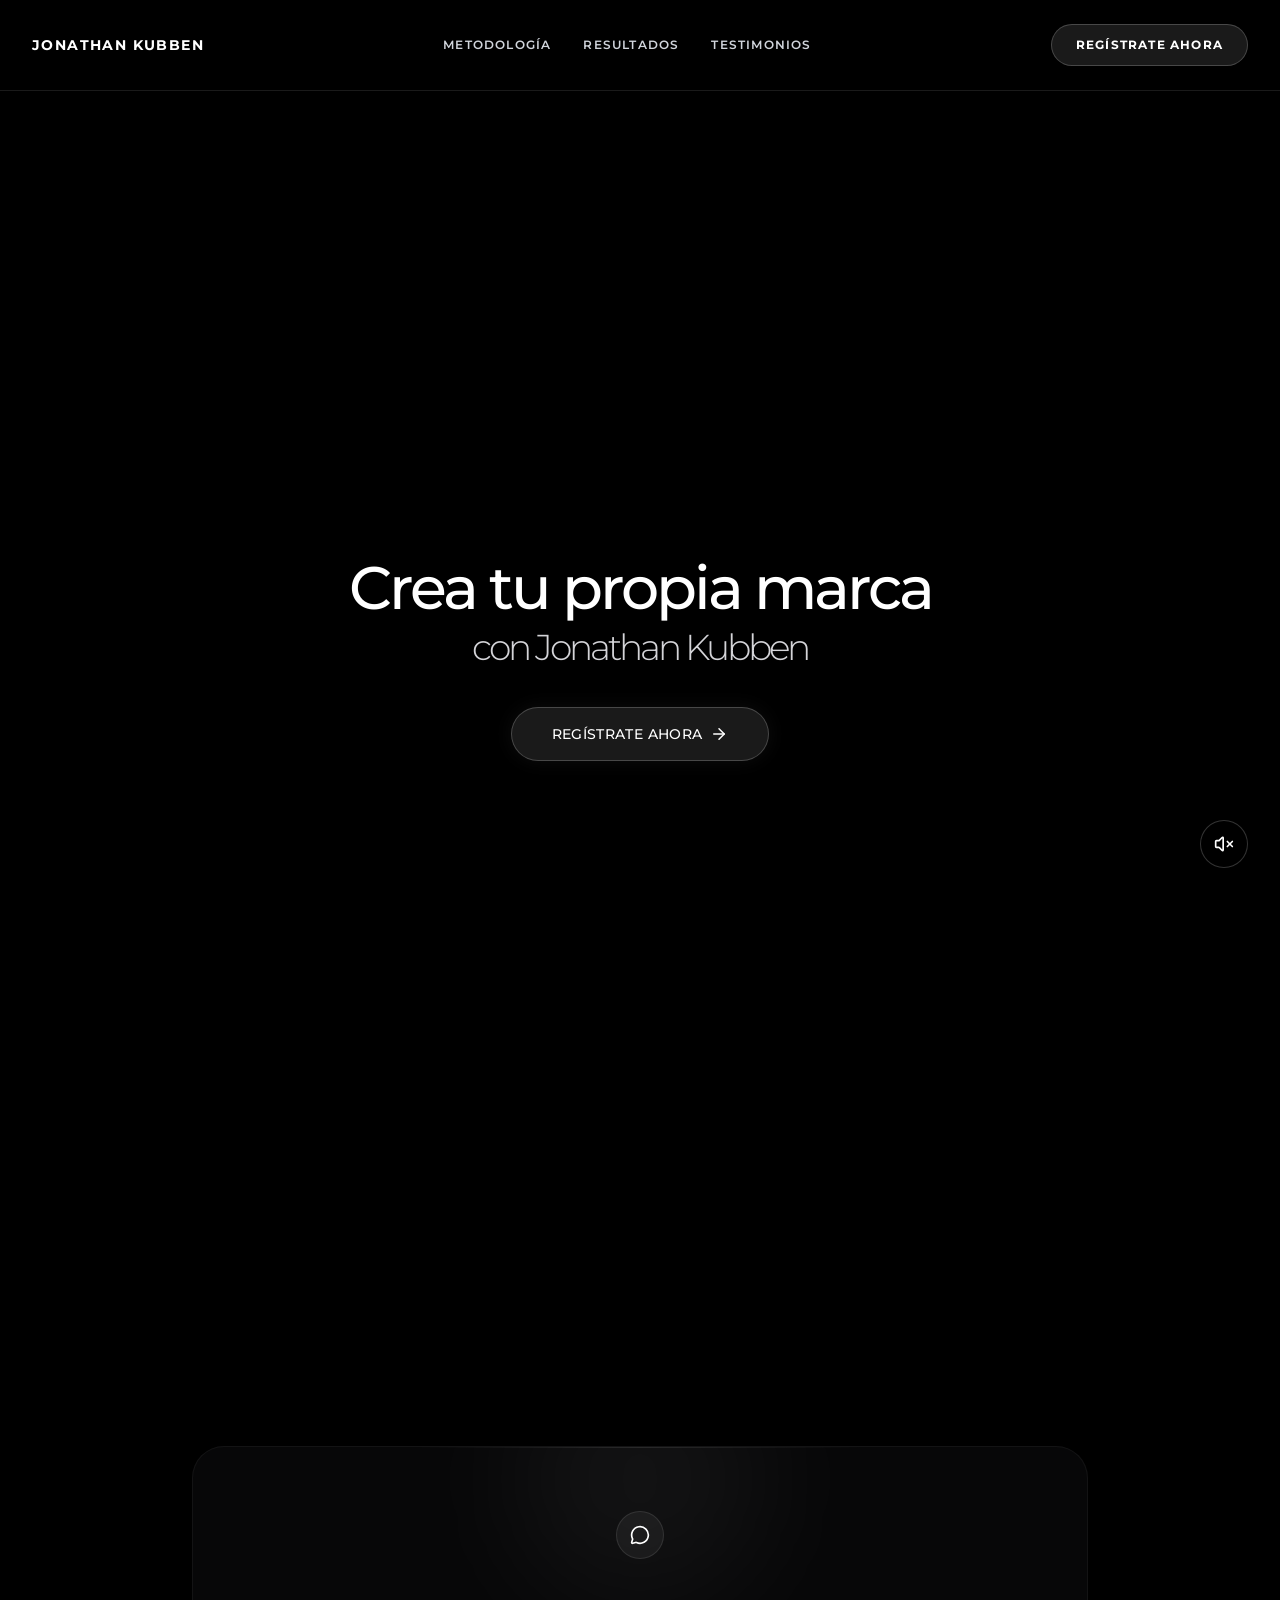
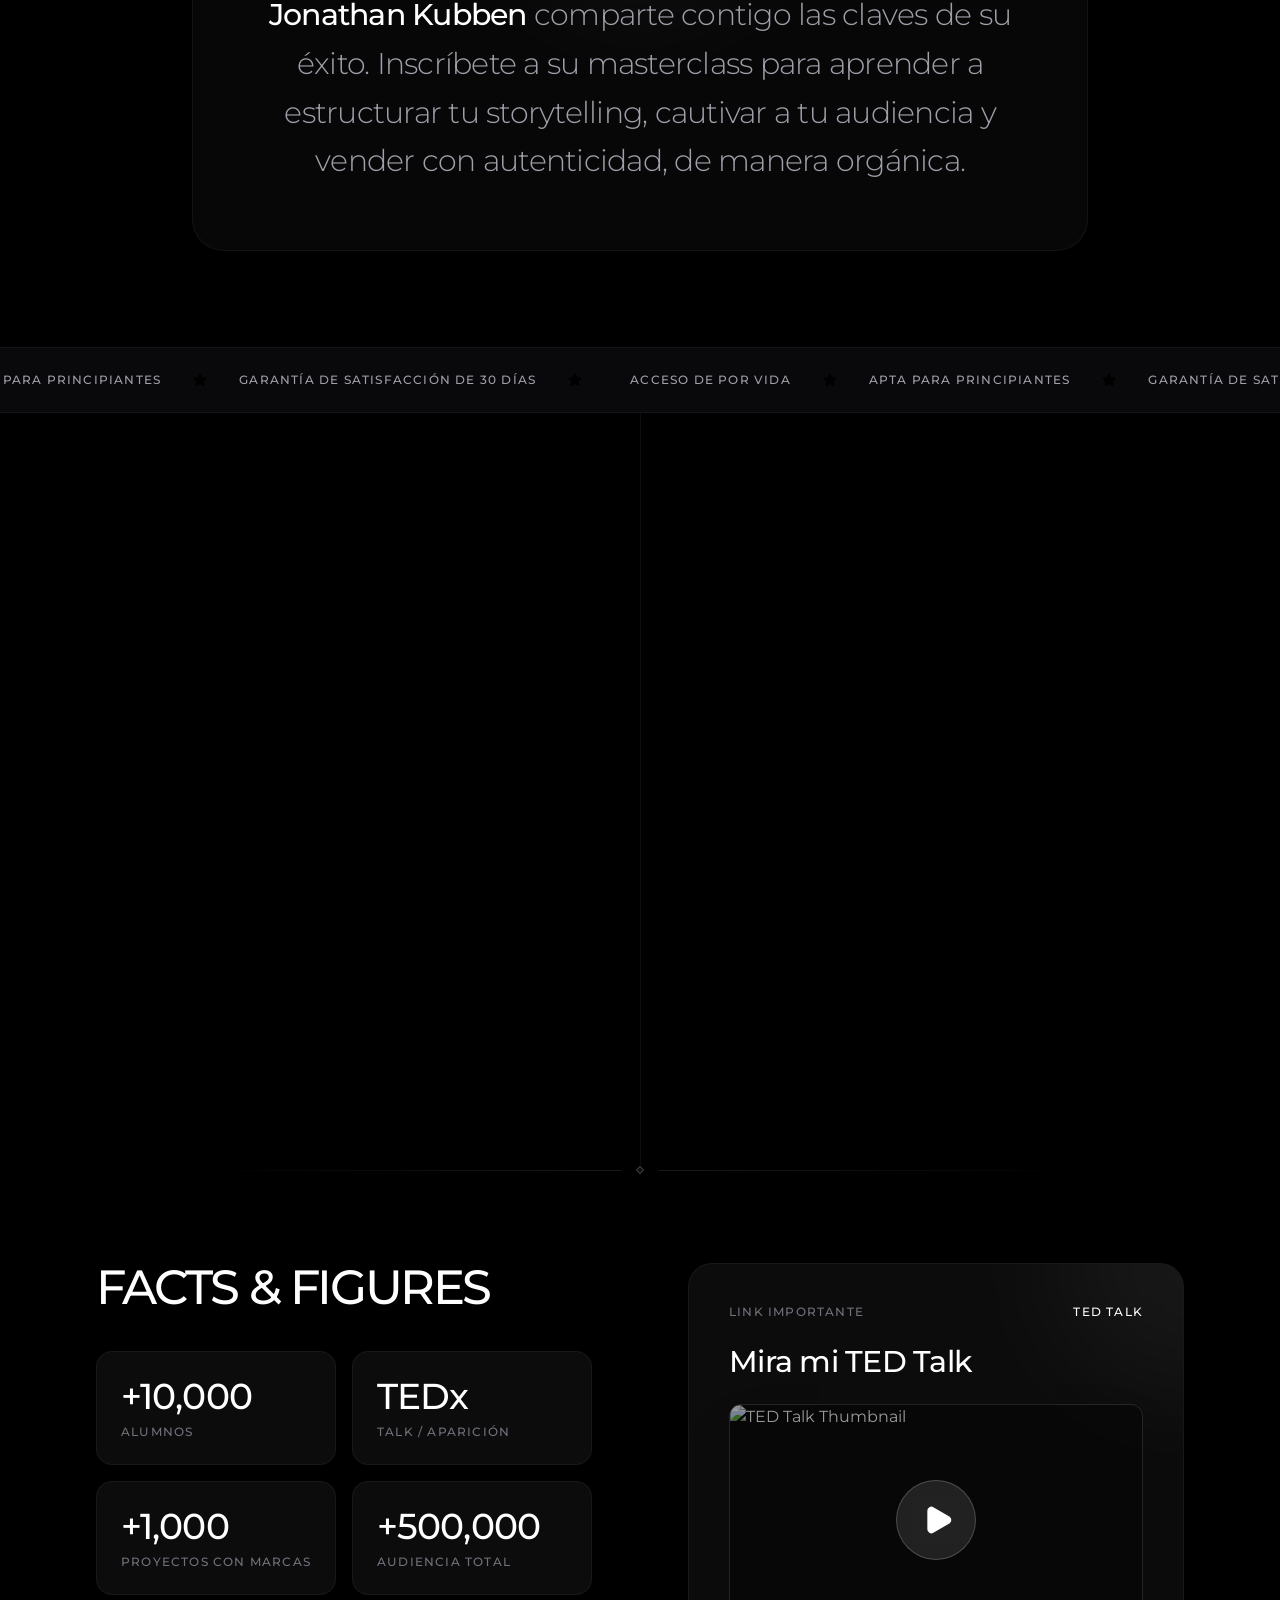
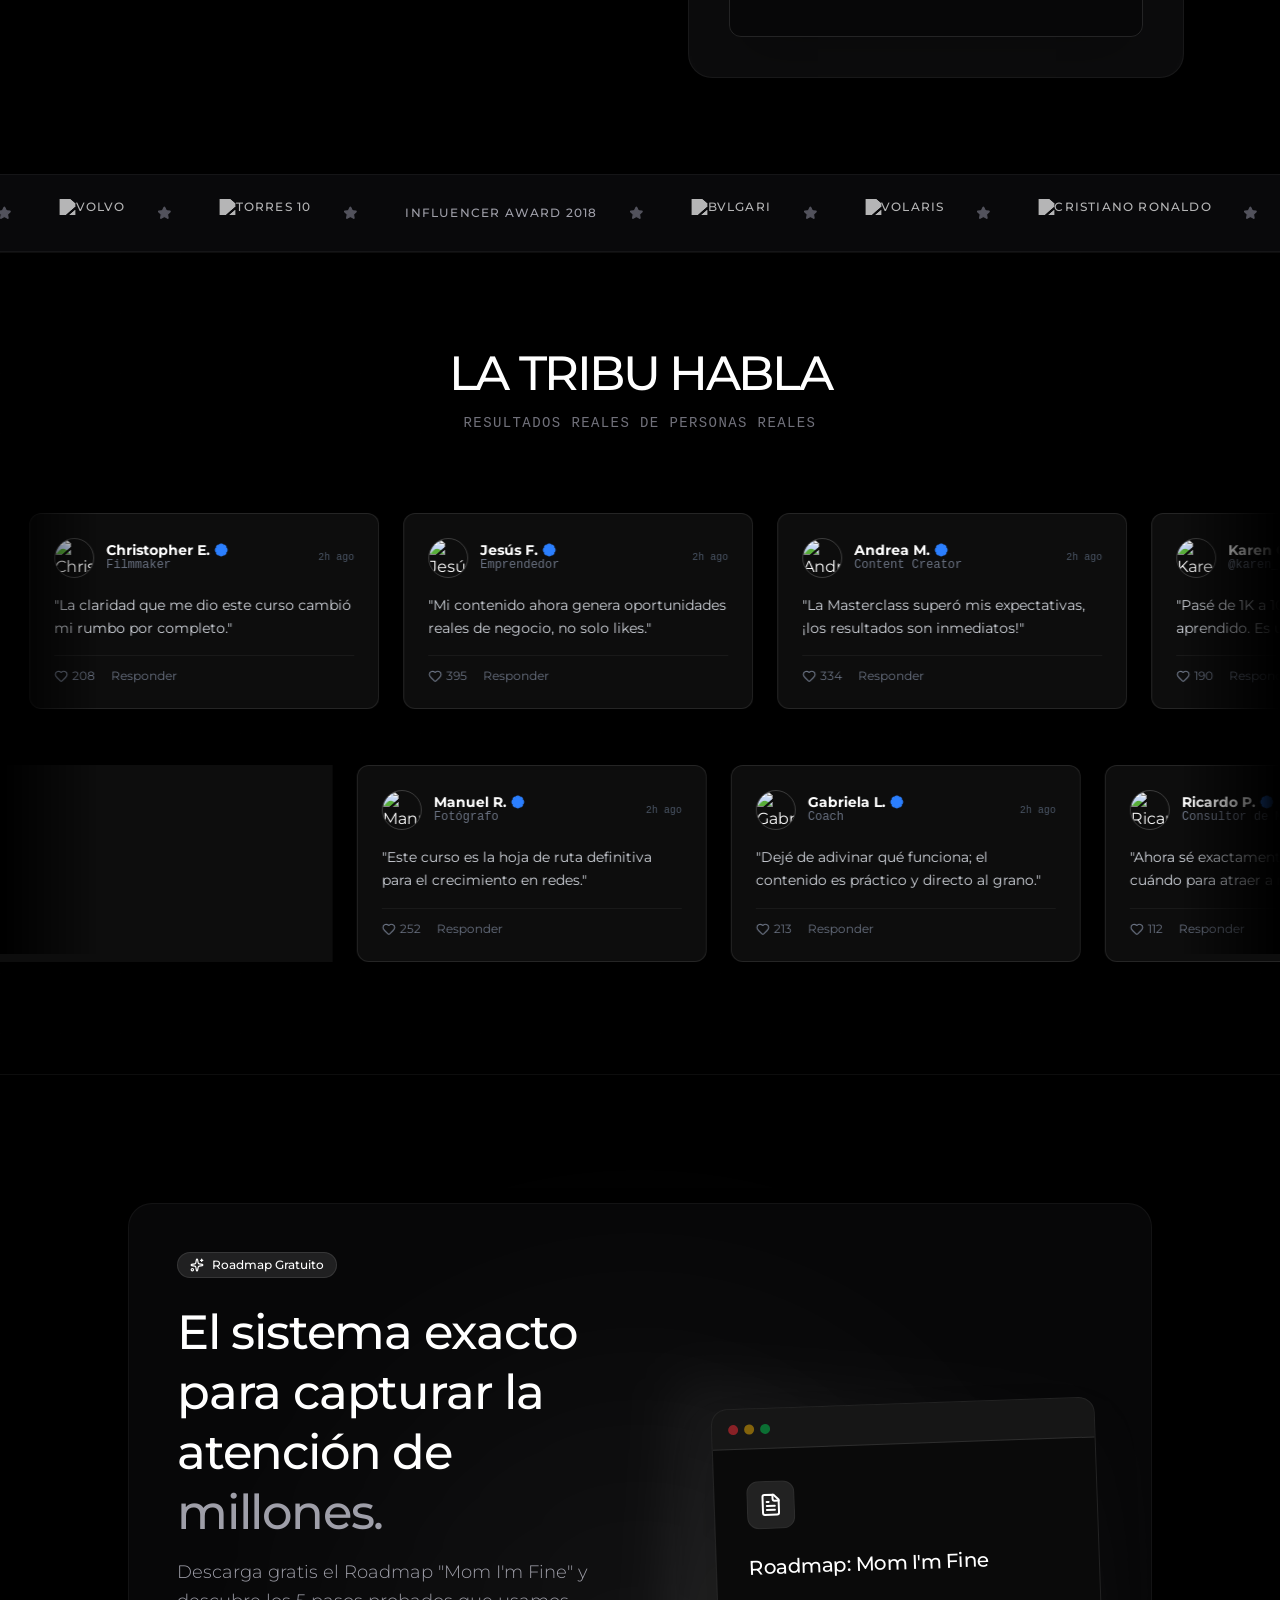
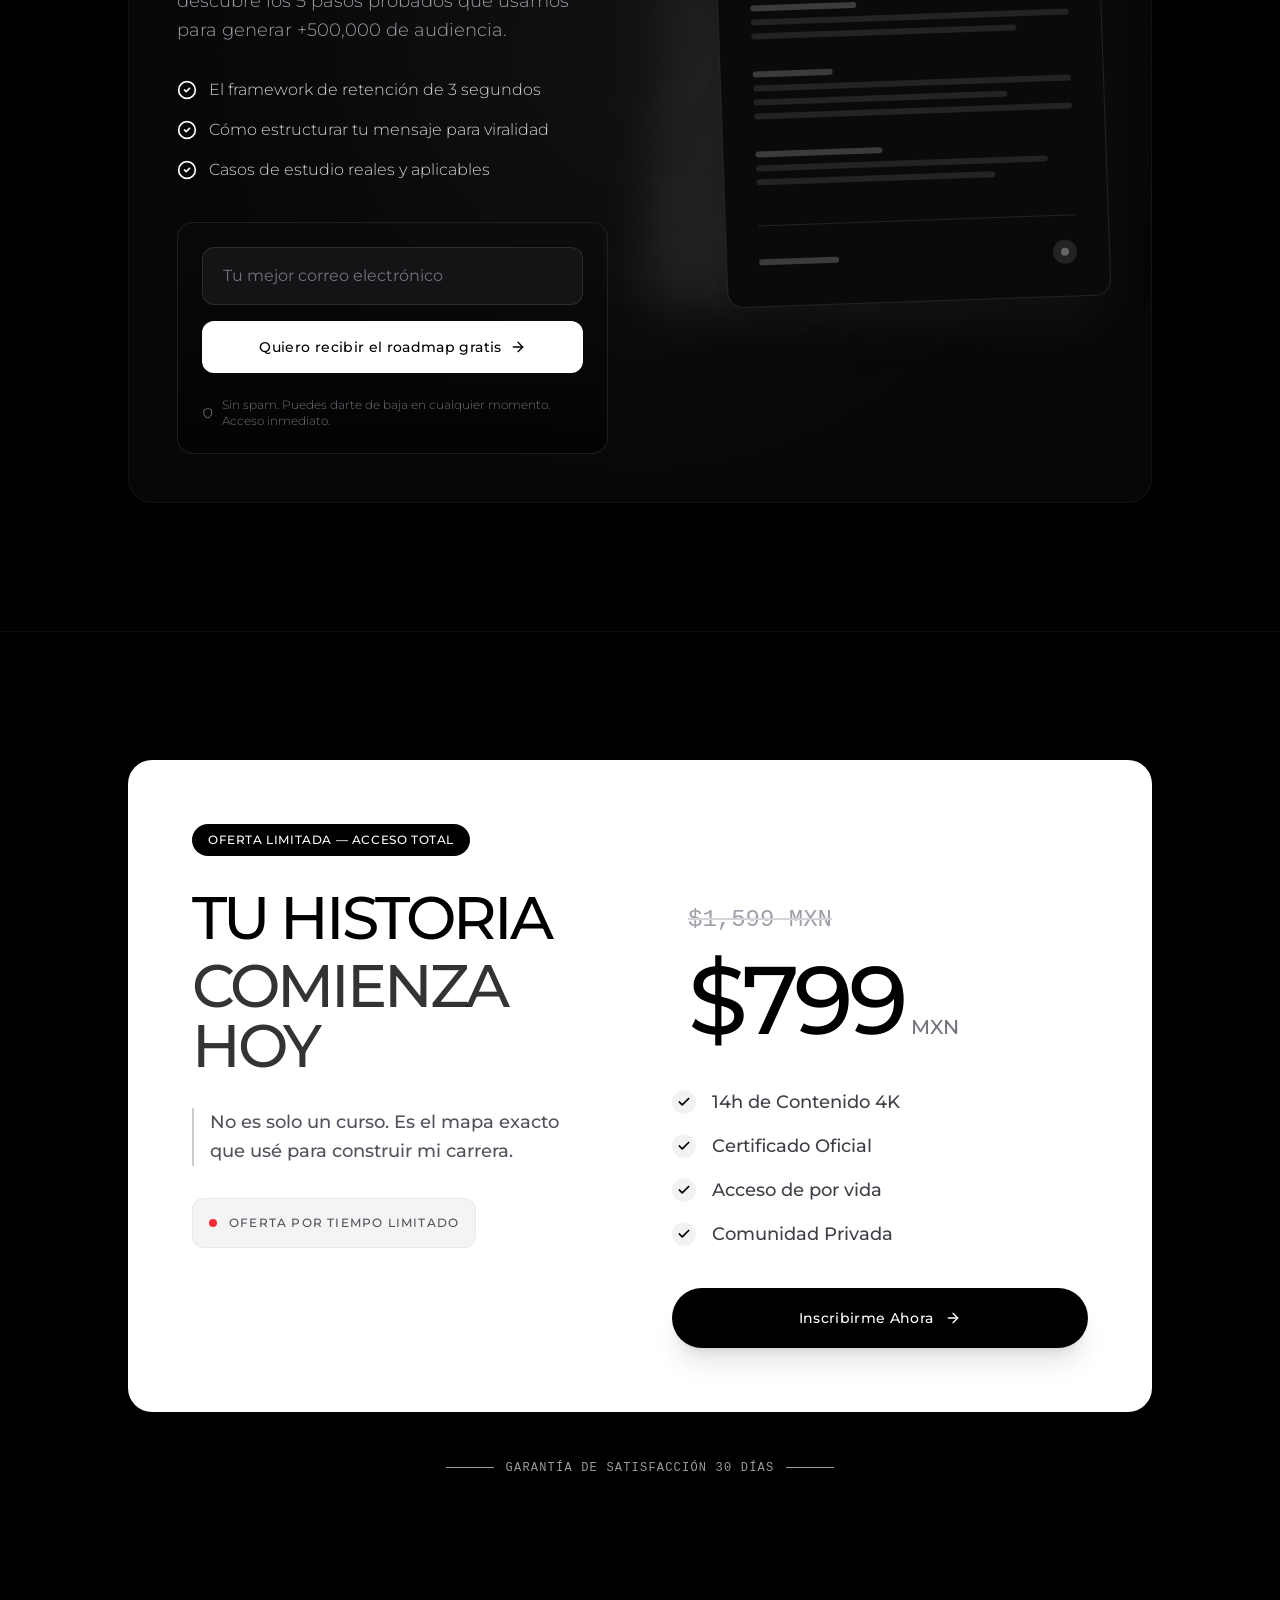
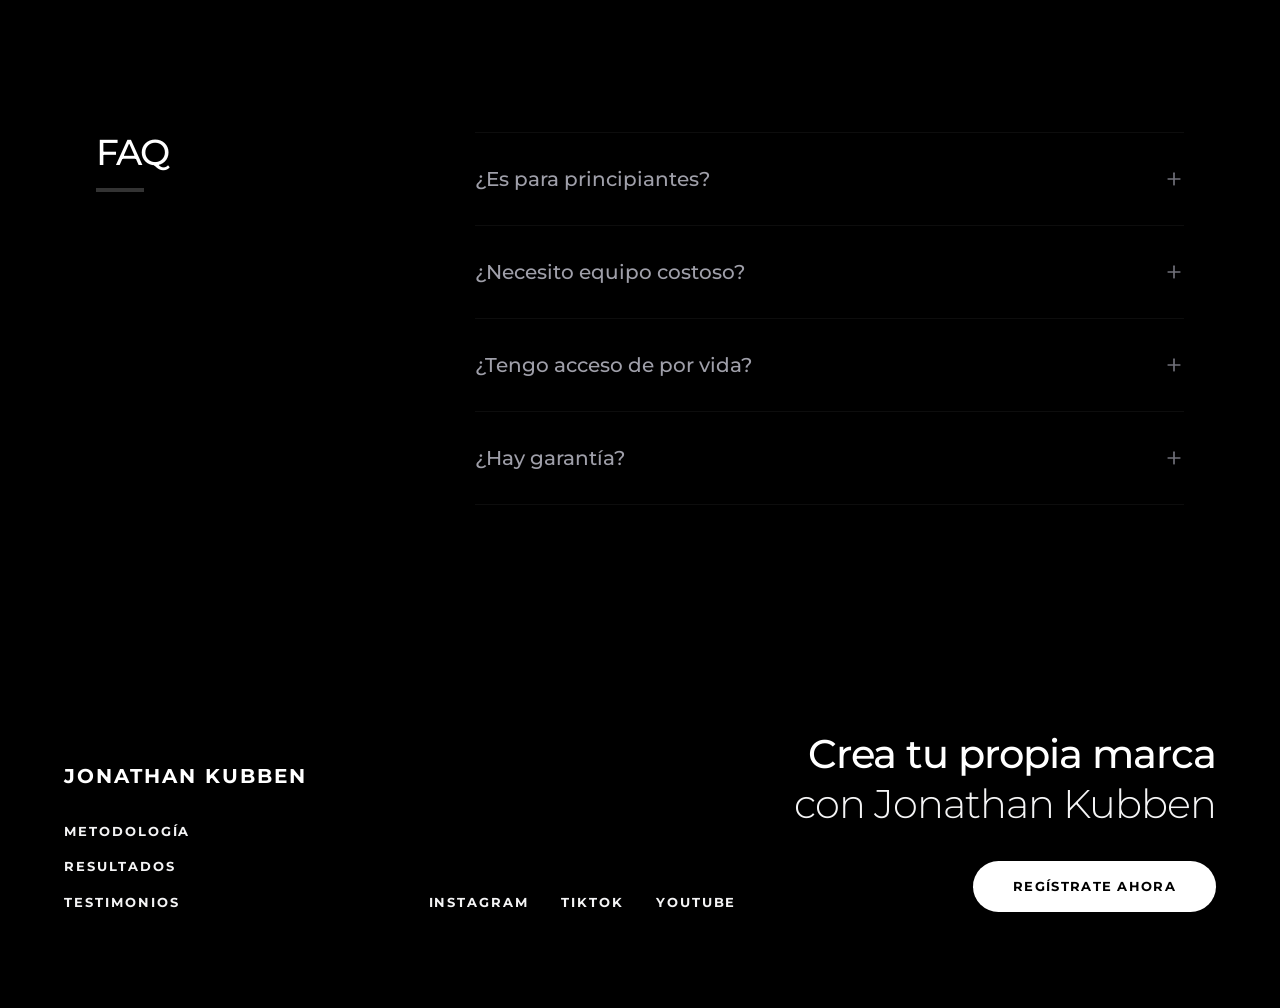
==== commit 95a812ef: "Add files via upload" ====
--- a/index.html
+++ b/index.html
@@ -5,8 +5,8 @@
     <meta name="viewport" content="width=device-width, initial-scale=1.0" />
     <title>Masterclass Storytelling | Jonathan Kubben</title>
     <link href="https://fonts.googleapis.com/css2?family=Montserrat:wght@300;400;500;600;800;900&family=Permanent+Marker&display=swap" rel="stylesheet">
-    <script type="module" crossorigin src="./assets/index-9R5KkeYI.js"></script>
-    <link rel="stylesheet" crossorigin href="./assets/index-BcD-XeWJ.css">
+    <script type="module" crossorigin src="/assets/index-B_5m4S4h.js"></script>
+    <link rel="stylesheet" crossorigin href="/assets/index-cwG8wl7g.css">
   </head>
   <body>
     <div id="root"></div>
--- a/assets/index-cwG8wl7g.css
+++ b/assets/index-cwG8wl7g.css
@@ -0,0 +1 @@
+@import"https://fonts.googleapis.com/css2?family=Montserrat:wght@200;300;400;500;600;700;800;900&display=swap";/*! tailwindcss v4.2.4 | MIT License | https://tailwindcss.com */@layer properties{@supports (((-webkit-hyphens:none)) and (not (margin-trim:inline))) or ((-moz-orient:inline) and (not (color:rgb(from red r g b)))){*,:before,:after,::backdrop{--tw-translate-x:0;--tw-translate-y:0;--tw-translate-z:0;--tw-scale-x:1;--tw-scale-y:1;--tw-scale-z:1;--tw-rotate-x:initial;--tw-rotate-y:initial;--tw-rotate-z:initial;--tw-skew-x:initial;--tw-skew-y:initial;--tw-space-y-reverse:0;--tw-border-style:solid;--tw-gradient-position:initial;--tw-gradient-from:#0000;--tw-gradient-via:#0000;--tw-gradient-to:#0000;--tw-gradient-stops:initial;--tw-gradient-via-stops:initial;--tw-gradient-from-position:0%;--tw-gradient-via-position:50%;--tw-gradient-to-position:100%;--tw-leading:initial;--tw-font-weight:initial;--tw-tracking:initial;--tw-shadow:0 0 #0000;--tw-shadow-color:initial;--tw-shadow-alpha:100%;--tw-inset-shadow:0 0 #0000;--tw-inset-shadow-color:initial;--tw-inset-shadow-alpha:100%;--tw-ring-color:initial;--tw-ring-shadow:0 0 #0000;--tw-inset-ring-color:initial;--tw-inset-ring-shadow:0 0 #0000;--tw-ring-inset:initial;--tw-ring-offset-width:0px;--tw-ring-offset-color:#fff;--tw-ring-offset-shadow:0 0 #0000;--tw-blur:initial;--tw-brightness:initial;--tw-contrast:initial;--tw-grayscale:initial;--tw-hue-rotate:initial;--tw-invert:initial;--tw-opacity:initial;--tw-saturate:initial;--tw-sepia:initial;--tw-drop-shadow:initial;--tw-drop-shadow-color:initial;--tw-drop-shadow-alpha:100%;--tw-drop-shadow-size:initial;--tw-backdrop-blur:initial;--tw-backdrop-brightness:initial;--tw-backdrop-contrast:initial;--tw-backdrop-grayscale:initial;--tw-backdrop-hue-rotate:initial;--tw-backdrop-invert:initial;--tw-backdrop-opacity:initial;--tw-backdrop-saturate:initial;--tw-backdrop-sepia:initial;--tw-duration:initial}}}@layer theme{:root,:host{--font-sans:"Montserrat", sans-serif;--font-mono:ui-monospace, SFMono-Regular, Menlo, Monaco, Consolas, "Liberation Mono", "Courier New", monospace;--color-red-500:oklch(63.7% .237 25.331);--color-yellow-500:oklch(79.5% .184 86.047);--color-green-400:oklch(79.2% .209 151.711);--color-green-500:oklch(72.3% .219 149.579);--color-blue-500:oklch(62.3% .214 259.815);--color-gray-300:oklch(87.2% .01 258.338);--color-gray-500:oklch(55.1% .027 264.364);--color-gray-600:oklch(44.6% .03 256.802);--color-zinc-100:oklch(96.7% .001 286.375);--color-zinc-200:oklch(92% .004 286.32);--color-zinc-300:oklch(87.1% .006 286.286);--color-zinc-400:oklch(70.5% .015 286.067);--color-zinc-500:oklch(55.2% .016 285.938);--color-zinc-600:oklch(44.2% .017 285.786);--color-zinc-700:oklch(37% .013 285.805);--color-zinc-800:oklch(27.4% .006 286.033);--color-zinc-900:oklch(21% .006 285.885);--color-zinc-950:oklch(14.1% .005 285.823);--color-black:#000;--color-white:#fff;--spacing:.25rem;--container-sm:24rem;--container-md:28rem;--container-2xl:42rem;--container-4xl:56rem;--container-5xl:64rem;--text-xs:.75rem;--text-xs--line-height:calc(1 / .75);--text-sm:.875rem;--text-sm--line-height:calc(1.25 / .875);--text-base:1rem;--text-base--line-height: 1.5 ;--text-lg:1.125rem;--text-lg--line-height:calc(1.75 / 1.125);--text-xl:1.25rem;--text-xl--line-height:calc(1.75 / 1.25);--text-2xl:1.5rem;--text-2xl--line-height:calc(2 / 1.5);--text-3xl:1.875rem;--text-3xl--line-height: 1.2 ;--text-4xl:2.25rem;--text-4xl--line-height:calc(2.5 / 2.25);--text-5xl:3rem;--text-5xl--line-height:1;--text-6xl:3.75rem;--text-6xl--line-height:1;--text-7xl:4.5rem;--text-7xl--line-height:1;--text-8xl:6rem;--text-8xl--line-height:1;--font-weight-light:300;--font-weight-medium:500;--font-weight-semibold:600;--font-weight-bold:700;--font-weight-extrabold:800;--tracking-tighter:-.05em;--tracking-tight:-.025em;--tracking-wide:.025em;--tracking-wider:.05em;--tracking-widest:.1em;--leading-tight:1.25;--leading-relaxed:1.625;--radius-xl:.75rem;--radius-2xl:1rem;--radius-3xl:1.5rem;--drop-shadow-2xl:0 25px 25px #00000026;--animate-pulse:pulse 2s cubic-bezier(.4, 0, .6, 1) infinite;--blur-sm:8px;--blur-md:12px;--blur-xl:24px;--blur-3xl:64px;--aspect-video:16 / 9;--default-transition-duration:.15s;--default-transition-timing-function:cubic-bezier(.4, 0, .2, 1);--default-font-family:var(--font-sans);--default-mono-font-family:var(--font-mono);--color-accent:#fff}}@layer base{*,:after,:before,::backdrop{box-sizing:border-box;border:0 solid;margin:0;padding:0}::file-selector-button{box-sizing:border-box;border:0 solid;margin:0;padding:0}html,:host{-webkit-text-size-adjust:100%;-moz-tab-size:4;tab-size:4;line-height:1.5;font-family:var(--default-font-family,ui-sans-serif, system-ui, sans-serif, "Apple Color Emoji", "Segoe UI Emoji", "Segoe UI Symbol", "Noto Color Emoji");font-feature-settings:var(--default-font-feature-settings,normal);font-variation-settings:var(--default-font-variation-settings,normal);-webkit-tap-highlight-color:transparent}hr{height:0;color:inherit;border-top-width:1px}abbr:where([title]){-webkit-text-decoration:underline dotted;text-decoration:underline dotted}h1,h2,h3,h4,h5,h6{font-size:inherit;font-weight:inherit}a{color:inherit;-webkit-text-decoration:inherit;text-decoration:inherit}b,strong{font-weight:bolder}code,kbd,samp,pre{font-family:var(--default-mono-font-family,ui-monospace, SFMono-Regular, Menlo, Monaco, Consolas, "Liberation Mono", "Courier New", monospace);font-feature-settings:var(--default-mono-font-feature-settings,normal);font-variation-settings:var(--default-mono-font-variation-settings,normal);font-size:1em}small{font-size:80%}sub,sup{vertical-align:baseline;font-size:75%;line-height:0;position:relative}sub{bottom:-.25em}sup{top:-.5em}table{text-indent:0;border-color:inherit;border-collapse:collapse}:-moz-focusring{outline:auto}progress{vertical-align:baseline}summary{display:list-item}ol,ul,menu{list-style:none}img,svg,video,canvas,audio,iframe,embed,object{vertical-align:middle;display:block}img,video{max-width:100%;height:auto}button,input,select,optgroup,textarea{font:inherit;font-feature-settings:inherit;font-variation-settings:inherit;letter-spacing:inherit;color:inherit;opacity:1;background-color:#0000;border-radius:0}::file-selector-button{font:inherit;font-feature-settings:inherit;font-variation-settings:inherit;letter-spacing:inherit;color:inherit;opacity:1;background-color:#0000;border-radius:0}:where(select:is([multiple],[size])) optgroup{font-weight:bolder}:where(select:is([multiple],[size])) optgroup option{padding-inline-start:20px}::file-selector-button{margin-inline-end:4px}::placeholder{opacity:1}@supports (not ((-webkit-appearance:-apple-pay-button))) or (contain-intrinsic-size:1px){::placeholder{color:currentColor}@supports (color:color-mix(in lab,red,red)){::placeholder{color:color-mix(in oklab,currentcolor 50%,transparent)}}}textarea{resize:vertical}::-webkit-search-decoration{-webkit-appearance:none}::-webkit-date-and-time-value{min-height:1lh;text-align:inherit}::-webkit-datetime-edit{display:inline-flex}::-webkit-datetime-edit-fields-wrapper{padding:0}::-webkit-datetime-edit{padding-block:0}::-webkit-datetime-edit-year-field{padding-block:0}::-webkit-datetime-edit-month-field{padding-block:0}::-webkit-datetime-edit-day-field{padding-block:0}::-webkit-datetime-edit-hour-field{padding-block:0}::-webkit-datetime-edit-minute-field{padding-block:0}::-webkit-datetime-edit-second-field{padding-block:0}::-webkit-datetime-edit-millisecond-field{padding-block:0}::-webkit-datetime-edit-meridiem-field{padding-block:0}::-webkit-calendar-picker-indicator{line-height:1}:-moz-ui-invalid{box-shadow:none}button,input:where([type=button],[type=reset],[type=submit]){-webkit-appearance:button;-moz-appearance:button;appearance:button}::file-selector-button{-webkit-appearance:button;-moz-appearance:button;appearance:button}::-webkit-inner-spin-button{height:auto}::-webkit-outer-spin-button{height:auto}[hidden]:where(:not([hidden=until-found])){display:none!important}}@layer components;@layer utilities{.pointer-events-none{pointer-events:none}.visible{visibility:visible}.absolute{position:absolute}.fixed{position:fixed}.relative{position:relative}.sticky{position:sticky}.inset-0{inset:calc(var(--spacing) * 0)}.-top-24{top:calc(var(--spacing) * -24)}.top-0{top:calc(var(--spacing) * 0)}.top-1\/2{top:50%}.top-6{top:calc(var(--spacing) * 6)}.right-0{right:calc(var(--spacing) * 0)}.right-6{right:calc(var(--spacing) * 6)}.right-8{right:calc(var(--spacing) * 8)}.bottom-0{bottom:calc(var(--spacing) * 0)}.bottom-8{bottom:calc(var(--spacing) * 8)}.left-0{left:calc(var(--spacing) * 0)}.left-1\/2{left:50%}.z-10{z-index:10}.z-20{z-index:20}.z-30{z-index:30}.z-\[100\]{z-index:100}.container{width:100%}@media(min-width:40rem){.container{max-width:40rem}}@media(min-width:48rem){.container{max-width:48rem}}@media(min-width:64rem){.container{max-width:64rem}}@media(min-width:80rem){.container{max-width:80rem}}@media(min-width:96rem){.container{max-width:96rem}}.mx-4{margin-inline:calc(var(--spacing) * 4)}.mx-auto{margin-inline:auto}.my-10{margin-block:calc(var(--spacing) * 10)}.mt-0\.5{margin-top:calc(var(--spacing) * .5)}.mt-2{margin-top:calc(var(--spacing) * 2)}.mt-4{margin-top:calc(var(--spacing) * 4)}.mt-10{margin-top:calc(var(--spacing) * 10)}.mt-12{margin-top:calc(var(--spacing) * 12)}.mb-2{margin-bottom:calc(var(--spacing) * 2)}.mb-4{margin-bottom:calc(var(--spacing) * 4)}.mb-6{margin-bottom:calc(var(--spacing) * 6)}.mb-8{margin-bottom:calc(var(--spacing) * 8)}.mb-10{margin-bottom:calc(var(--spacing) * 10)}.mb-16{margin-bottom:calc(var(--spacing) * 16)}.mb-24{margin-bottom:calc(var(--spacing) * 24)}.ml-1{margin-left:calc(var(--spacing) * 1)}.ml-auto{margin-left:auto}.block{display:block}.flex{display:flex}.grid{display:grid}.hidden{display:none}.inline-block{display:inline-block}.inline-flex{display:inline-flex}.aspect-video{aspect-ratio:var(--aspect-video)}.h-1{height:calc(var(--spacing) * 1)}.h-1\.5{height:calc(var(--spacing) * 1.5)}.h-2{height:calc(var(--spacing) * 2)}.h-2\.5{height:calc(var(--spacing) * 2.5)}.h-3\.5{height:calc(var(--spacing) * 3.5)}.h-4{height:calc(var(--spacing) * 4)}.h-5{height:calc(var(--spacing) * 5)}.h-6{height:calc(var(--spacing) * 6)}.h-8{height:calc(var(--spacing) * 8)}.h-10{height:calc(var(--spacing) * 10)}.h-12{height:calc(var(--spacing) * 12)}.h-20{height:calc(var(--spacing) * 20)}.h-64{height:calc(var(--spacing) * 64)}.h-\[1px\]{height:1px}.h-\[150vh\]{height:150vh}.h-\[600px\]{height:600px}.h-full{height:100%}.h-px{height:1px}.h-screen{height:100vh}.max-h-0{max-height:calc(var(--spacing) * 0)}.max-h-48{max-height:calc(var(--spacing) * 48)}.min-h-screen{min-height:100vh}.w-1\.5{width:calc(var(--spacing) * 1.5)}.w-1\/2{width:50%}.w-1\/3{width:33.3333%}.w-1\/4{width:25%}.w-2{width:calc(var(--spacing) * 2)}.w-2\.5{width:calc(var(--spacing) * 2.5)}.w-2\/5{width:40%}.w-3\.5{width:calc(var(--spacing) * 3.5)}.w-3\/4{width:75%}.w-4{width:calc(var(--spacing) * 4)}.w-4\/5{width:80%}.w-5{width:calc(var(--spacing) * 5)}.w-5\/6{width:83.3333%}.w-6{width:calc(var(--spacing) * 6)}.w-8{width:calc(var(--spacing) * 8)}.w-10{width:calc(var(--spacing) * 10)}.w-11\/12{width:91.6667%}.w-12{width:calc(var(--spacing) * 12)}.w-20{width:calc(var(--spacing) * 20)}.w-24{width:calc(var(--spacing) * 24)}.w-64{width:calc(var(--spacing) * 64)}.w-\[1px\]{width:1px}.w-\[350px\]{width:350px}.w-\[600px\]{width:600px}.w-fit{width:fit-content}.w-full{width:100%}.max-w-2xl{max-width:var(--container-2xl)}.max-w-4xl{max-width:var(--container-4xl)}.max-w-5xl{max-width:var(--container-5xl)}.max-w-\[1600px\]{max-width:1600px}.max-w-md{max-width:var(--container-md)}.max-w-sm{max-width:var(--container-sm)}.flex-shrink-0,.shrink-0{flex-shrink:0}.origin-bottom-left{transform-origin:0 100%}.-translate-x-1\/2{--tw-translate-x: -50% ;translate:var(--tw-translate-x) var(--tw-translate-y)}.translate-x-1\/2{--tw-translate-x: 50% ;translate:var(--tw-translate-x) var(--tw-translate-y)}.-translate-y-1\/2{--tw-translate-y: -50% ;translate:var(--tw-translate-x) var(--tw-translate-y)}.translate-y-16{--tw-translate-y:calc(var(--spacing) * 16);translate:var(--tw-translate-x) var(--tw-translate-y)}.scale-105{--tw-scale-x:105%;--tw-scale-y:105%;--tw-scale-z:105%;scale:var(--tw-scale-x) var(--tw-scale-y)}.-rotate-2{rotate:-2deg}.rotate-3{rotate:3deg}.rotate-45{rotate:45deg}.rotate-180{rotate:180deg}.transform{transform:var(--tw-rotate-x,) var(--tw-rotate-y,) var(--tw-rotate-z,) var(--tw-skew-x,) var(--tw-skew-y,)}.animate-pulse{animation:var(--animate-pulse)}.cursor-pointer{cursor:pointer}.grid-cols-1{grid-template-columns:repeat(1,minmax(0,1fr))}.grid-cols-2{grid-template-columns:repeat(2,minmax(0,1fr))}.flex-col{flex-direction:column}.items-baseline{align-items:baseline}.items-center{align-items:center}.items-start{align-items:flex-start}.justify-between{justify-content:space-between}.justify-center{justify-content:center}.gap-1{gap:calc(var(--spacing) * 1)}.gap-1\.5{gap:calc(var(--spacing) * 1.5)}.gap-2{gap:calc(var(--spacing) * 2)}.gap-3{gap:calc(var(--spacing) * 3)}.gap-4{gap:calc(var(--spacing) * 4)}.gap-6{gap:calc(var(--spacing) * 6)}.gap-8{gap:calc(var(--spacing) * 8)}.gap-12{gap:calc(var(--spacing) * 12)}.gap-16{gap:calc(var(--spacing) * 16)}.gap-20{gap:calc(var(--spacing) * 20)}:where(.space-y-2>:not(:last-child)){--tw-space-y-reverse:0;margin-block-start:calc(calc(var(--spacing) * 2) * var(--tw-space-y-reverse));margin-block-end:calc(calc(var(--spacing) * 2) * calc(1 - var(--tw-space-y-reverse)))}:where(.space-y-4>:not(:last-child)){--tw-space-y-reverse:0;margin-block-start:calc(calc(var(--spacing) * 4) * var(--tw-space-y-reverse));margin-block-end:calc(calc(var(--spacing) * 4) * calc(1 - var(--tw-space-y-reverse)))}:where(.space-y-6>:not(:last-child)){--tw-space-y-reverse:0;margin-block-start:calc(calc(var(--spacing) * 6) * var(--tw-space-y-reverse));margin-block-end:calc(calc(var(--spacing) * 6) * calc(1 - var(--tw-space-y-reverse)))}:where(.space-y-8>:not(:last-child)){--tw-space-y-reverse:0;margin-block-start:calc(calc(var(--spacing) * 8) * var(--tw-space-y-reverse));margin-block-end:calc(calc(var(--spacing) * 8) * calc(1 - var(--tw-space-y-reverse)))}.overflow-hidden{overflow:hidden}.rounded-2xl{border-radius:var(--radius-2xl)}.rounded-3xl{border-radius:var(--radius-3xl)}.rounded-\[32px\]{border-radius:32px}.rounded-full{border-radius:3.40282e38px}.rounded-xl{border-radius:var(--radius-xl)}.border{border-style:var(--tw-border-style);border-width:1px}.border-y{border-block-style:var(--tw-border-style);border-block-width:1px}.border-t{border-top-style:var(--tw-border-style);border-top-width:1px}.border-b{border-bottom-style:var(--tw-border-style);border-bottom-width:1px}.border-l-2{border-left-style:var(--tw-border-style);border-left-width:2px}.border-accent{border-color:var(--color-accent)}.border-accent\/0{border-color:#0000}@supports (color:color-mix(in lab,red,red)){.border-accent\/0{border-color:color-mix(in oklab,var(--color-accent) 0%,transparent)}}.border-black\/5{border-color:#0000000d}@supports (color:color-mix(in lab,red,red)){.border-black\/5{border-color:color-mix(in oklab,var(--color-black) 5%,transparent)}}.border-black\/20{border-color:#0003}@supports (color:color-mix(in lab,red,red)){.border-black\/20{border-color:color-mix(in oklab,var(--color-black) 20%,transparent)}}.border-white\/5{border-color:#ffffff0d}@supports (color:color-mix(in lab,red,red)){.border-white\/5{border-color:color-mix(in oklab,var(--color-white) 5%,transparent)}}.border-white\/10{border-color:#ffffff1a}@supports (color:color-mix(in lab,red,red)){.border-white\/10{border-color:color-mix(in oklab,var(--color-white) 10%,transparent)}}.border-white\/20{border-color:#fff3}@supports (color:color-mix(in lab,red,red)){.border-white\/20{border-color:color-mix(in oklab,var(--color-white) 20%,transparent)}}.bg-\[\#0a0a0a\]{background-color:#0a0a0a}.bg-\[\#0f0f0f\]{background-color:#0f0f0f}.bg-\[\#000000\]{background-color:#000}.bg-accent{background-color:var(--color-accent)}.bg-black{background-color:var(--color-black)}.bg-black\/5{background-color:#0000000d}@supports (color:color-mix(in lab,red,red)){.bg-black\/5{background-color:color-mix(in oklab,var(--color-black) 5%,transparent)}}.bg-black\/40{background-color:#0006}@supports (color:color-mix(in lab,red,red)){.bg-black\/40{background-color:color-mix(in oklab,var(--color-black) 40%,transparent)}}.bg-black\/50{background-color:#00000080}@supports (color:color-mix(in lab,red,red)){.bg-black\/50{background-color:color-mix(in oklab,var(--color-black) 50%,transparent)}}.bg-black\/90{background-color:#000000e6}@supports (color:color-mix(in lab,red,red)){.bg-black\/90{background-color:color-mix(in oklab,var(--color-black) 90%,transparent)}}.bg-green-500\/20{background-color:#00c75833}@supports (color:color-mix(in lab,red,red)){.bg-green-500\/20{background-color:color-mix(in oklab,var(--color-green-500) 20%,transparent)}}.bg-green-500\/50{background-color:#00c75880}@supports (color:color-mix(in lab,red,red)){.bg-green-500\/50{background-color:color-mix(in oklab,var(--color-green-500) 50%,transparent)}}.bg-red-500{background-color:var(--color-red-500)}.bg-red-500\/50{background-color:#fb2c3680}@supports (color:color-mix(in lab,red,red)){.bg-red-500\/50{background-color:color-mix(in oklab,var(--color-red-500) 50%,transparent)}}.bg-transparent{background-color:#0000}.bg-white{background-color:var(--color-white)}.bg-white\/5{background-color:#ffffff0d}@supports (color:color-mix(in lab,red,red)){.bg-white\/5{background-color:color-mix(in oklab,var(--color-white) 5%,transparent)}}.bg-white\/10{background-color:#ffffff1a}@supports (color:color-mix(in lab,red,red)){.bg-white\/10{background-color:color-mix(in oklab,var(--color-white) 10%,transparent)}}.bg-white\/20{background-color:#fff3}@supports (color:color-mix(in lab,red,red)){.bg-white\/20{background-color:color-mix(in oklab,var(--color-white) 20%,transparent)}}.bg-white\/30{background-color:#ffffff4d}@supports (color:color-mix(in lab,red,red)){.bg-white\/30{background-color:color-mix(in oklab,var(--color-white) 30%,transparent)}}.bg-yellow-500\/50{background-color:#edb20080}@supports (color:color-mix(in lab,red,red)){.bg-yellow-500\/50{background-color:color-mix(in oklab,var(--color-yellow-500) 50%,transparent)}}.bg-zinc-100{background-color:var(--color-zinc-100)}.bg-zinc-900\/30{background-color:#18181b4d}@supports (color:color-mix(in lab,red,red)){.bg-zinc-900\/30{background-color:color-mix(in oklab,var(--color-zinc-900) 30%,transparent)}}.bg-zinc-900\/50{background-color:#18181b80}@supports (color:color-mix(in lab,red,red)){.bg-zinc-900\/50{background-color:color-mix(in oklab,var(--color-zinc-900) 50%,transparent)}}.bg-zinc-900\/80{background-color:#18181bcc}@supports (color:color-mix(in lab,red,red)){.bg-zinc-900\/80{background-color:color-mix(in oklab,var(--color-zinc-900) 80%,transparent)}}.bg-zinc-950{background-color:var(--color-zinc-950)}.bg-gradient-to-b{--tw-gradient-position:to bottom in oklab;background-image:linear-gradient(var(--tw-gradient-stops))}.bg-gradient-to-l{--tw-gradient-position:to left in oklab;background-image:linear-gradient(var(--tw-gradient-stops))}.bg-gradient-to-r{--tw-gradient-position:to right in oklab;background-image:linear-gradient(var(--tw-gradient-stops))}.bg-gradient-to-tr{--tw-gradient-position:to top right in oklab;background-image:linear-gradient(var(--tw-gradient-stops))}.from-black{--tw-gradient-from:var(--color-black);--tw-gradient-stops:var(--tw-gradient-via-stops,var(--tw-gradient-position), var(--tw-gradient-from) var(--tw-gradient-from-position), var(--tw-gradient-to) var(--tw-gradient-to-position))}.from-black\/50{--tw-gradient-from:#00000080}@supports (color:color-mix(in lab,red,red)){.from-black\/50{--tw-gradient-from:color-mix(in oklab, var(--color-black) 50%, transparent)}}.from-black\/50{--tw-gradient-stops:var(--tw-gradient-via-stops,var(--tw-gradient-position), var(--tw-gradient-from) var(--tw-gradient-from-position), var(--tw-gradient-to) var(--tw-gradient-to-position))}.from-transparent{--tw-gradient-from:transparent;--tw-gradient-stops:var(--tw-gradient-via-stops,var(--tw-gradient-position), var(--tw-gradient-from) var(--tw-gradient-from-position), var(--tw-gradient-to) var(--tw-gradient-to-position))}.from-white\/0{--tw-gradient-from:#0000}@supports (color:color-mix(in lab,red,red)){.from-white\/0{--tw-gradient-from:color-mix(in oklab, var(--color-white) 0%, transparent)}}.from-white\/0{--tw-gradient-stops:var(--tw-gradient-via-stops,var(--tw-gradient-position), var(--tw-gradient-from) var(--tw-gradient-from-position), var(--tw-gradient-to) var(--tw-gradient-to-position))}.from-white\/5{--tw-gradient-from:#ffffff0d}@supports (color:color-mix(in lab,red,red)){.from-white\/5{--tw-gradient-from:color-mix(in oklab, var(--color-white) 5%, transparent)}}.from-white\/5{--tw-gradient-stops:var(--tw-gradient-via-stops,var(--tw-gradient-position), var(--tw-gradient-from) var(--tw-gradient-from-position), var(--tw-gradient-to) var(--tw-gradient-to-position))}.from-white\/10{--tw-gradient-from:#ffffff1a}@supports (color:color-mix(in lab,red,red)){.from-white\/10{--tw-gradient-from:color-mix(in oklab, var(--color-white) 10%, transparent)}}.from-white\/10{--tw-gradient-stops:var(--tw-gradient-via-stops,var(--tw-gradient-position), var(--tw-gradient-from) var(--tw-gradient-from-position), var(--tw-gradient-to) var(--tw-gradient-to-position))}.via-white\/5{--tw-gradient-via:#ffffff0d}@supports (color:color-mix(in lab,red,red)){.via-white\/5{--tw-gradient-via:color-mix(in oklab, var(--color-white) 5%, transparent)}}.via-white\/5{--tw-gradient-via-stops:var(--tw-gradient-position), var(--tw-gradient-from) var(--tw-gradient-from-position), var(--tw-gradient-via) var(--tw-gradient-via-position), var(--tw-gradient-to) var(--tw-gradient-to-position);--tw-gradient-stops:var(--tw-gradient-via-stops)}.via-white\/20{--tw-gradient-via:#fff3}@supports (color:color-mix(in lab,red,red)){.via-white\/20{--tw-gradient-via:color-mix(in oklab, var(--color-white) 20%, transparent)}}.via-white\/20{--tw-gradient-via-stops:var(--tw-gradient-position), var(--tw-gradient-from) var(--tw-gradient-from-position), var(--tw-gradient-via) var(--tw-gradient-via-position), var(--tw-gradient-to) var(--tw-gradient-to-position);--tw-gradient-stops:var(--tw-gradient-via-stops)}.to-transparent{--tw-gradient-to:transparent;--tw-gradient-stops:var(--tw-gradient-via-stops,var(--tw-gradient-position), var(--tw-gradient-from) var(--tw-gradient-from-position), var(--tw-gradient-to) var(--tw-gradient-to-position))}.to-white\/0{--tw-gradient-to:#0000}@supports (color:color-mix(in lab,red,red)){.to-white\/0{--tw-gradient-to:color-mix(in oklab, var(--color-white) 0%, transparent)}}.to-white\/0{--tw-gradient-stops:var(--tw-gradient-via-stops,var(--tw-gradient-position), var(--tw-gradient-from) var(--tw-gradient-from-position), var(--tw-gradient-to) var(--tw-gradient-to-position))}.to-white\/10{--tw-gradient-to:#ffffff1a}@supports (color:color-mix(in lab,red,red)){.to-white\/10{--tw-gradient-to:color-mix(in oklab, var(--color-white) 10%, transparent)}}.to-white\/10{--tw-gradient-stops:var(--tw-gradient-via-stops,var(--tw-gradient-position), var(--tw-gradient-from) var(--tw-gradient-from-position), var(--tw-gradient-to) var(--tw-gradient-to-position))}.fill-current{fill:currentColor}.fill-white{fill:var(--color-white)}.object-contain{object-fit:contain}.object-cover{object-fit:cover}.p-3{padding:calc(var(--spacing) * 3)}.p-4{padding:calc(var(--spacing) * 4)}.p-6{padding:calc(var(--spacing) * 6)}.p-8{padding:calc(var(--spacing) * 8)}.px-3{padding-inline:calc(var(--spacing) * 3)}.px-4{padding-inline:calc(var(--spacing) * 4)}.px-5{padding-inline:calc(var(--spacing) * 5)}.px-6{padding-inline:calc(var(--spacing) * 6)}.px-8{padding-inline:calc(var(--spacing) * 8)}.px-10{padding-inline:calc(var(--spacing) * 10)}.py-1{padding-block:calc(var(--spacing) * 1)}.py-2{padding-block:calc(var(--spacing) * 2)}.py-3{padding-block:calc(var(--spacing) * 3)}.py-4{padding-block:calc(var(--spacing) * 4)}.py-5{padding-block:calc(var(--spacing) * 5)}.py-6{padding-block:calc(var(--spacing) * 6)}.py-8{padding-block:calc(var(--spacing) * 8)}.py-24{padding-block:calc(var(--spacing) * 24)}.py-32{padding-block:calc(var(--spacing) * 32)}.pt-3{padding-top:calc(var(--spacing) * 3)}.pt-4{padding-top:calc(var(--spacing) * 4)}.pt-6{padding-top:calc(var(--spacing) * 6)}.pt-10{padding-top:calc(var(--spacing) * 10)}.pt-24{padding-top:calc(var(--spacing) * 24)}.pt-72{padding-top:calc(var(--spacing) * 72)}.pb-8{padding-bottom:calc(var(--spacing) * 8)}.pl-4{padding-left:calc(var(--spacing) * 4)}.text-center{text-align:center}.text-left{text-align:left}.font-mono{font-family:var(--font-mono)}.font-sans{font-family:var(--font-sans)}.text-2xl{font-size:var(--text-2xl);line-height:var(--tw-leading,var(--text-2xl--line-height))}.text-3xl{font-size:var(--text-3xl);line-height:var(--tw-leading,var(--text-3xl--line-height))}.text-4xl{font-size:var(--text-4xl);line-height:var(--tw-leading,var(--text-4xl--line-height))}.text-5xl{font-size:var(--text-5xl);line-height:var(--tw-leading,var(--text-5xl--line-height))}.text-7xl{font-size:var(--text-7xl);line-height:var(--tw-leading,var(--text-7xl--line-height))}.text-lg{font-size:var(--text-lg);line-height:var(--tw-leading,var(--text-lg--line-height))}.text-sm{font-size:var(--text-sm);line-height:var(--tw-leading,var(--text-sm--line-height))}.text-xl{font-size:var(--text-xl);line-height:var(--tw-leading,var(--text-xl--line-height))}.text-xs{font-size:var(--text-xs);line-height:var(--tw-leading,var(--text-xs--line-height))}.text-\[10px\]{font-size:10px}.text-\[13px\]{font-size:13px}.leading-\[1\.05\]{--tw-leading:1.05;line-height:1.05}.leading-none{--tw-leading:1;line-height:1}.leading-relaxed{--tw-leading:var(--leading-relaxed);line-height:var(--leading-relaxed)}.leading-tight{--tw-leading:var(--leading-tight);line-height:var(--leading-tight)}.font-bold{--tw-font-weight:var(--font-weight-bold);font-weight:var(--font-weight-bold)}.font-extrabold{--tw-font-weight:var(--font-weight-extrabold);font-weight:var(--font-weight-extrabold)}.font-light{--tw-font-weight:var(--font-weight-light);font-weight:var(--font-weight-light)}.font-medium{--tw-font-weight:var(--font-weight-medium);font-weight:var(--font-weight-medium)}.font-semibold{--tw-font-weight:var(--font-weight-semibold);font-weight:var(--font-weight-semibold)}.tracking-\[0\.15em\]{--tw-tracking:.15em;letter-spacing:.15em}.tracking-tight{--tw-tracking:var(--tracking-tight);letter-spacing:var(--tracking-tight)}.tracking-tighter{--tw-tracking:var(--tracking-tighter);letter-spacing:var(--tracking-tighter)}.tracking-wide{--tw-tracking:var(--tracking-wide);letter-spacing:var(--tracking-wide)}.tracking-wider{--tw-tracking:var(--tracking-wider);letter-spacing:var(--tracking-wider)}.tracking-widest{--tw-tracking:var(--tracking-widest);letter-spacing:var(--tracking-widest)}.whitespace-nowrap{white-space:nowrap}.text-accent{color:var(--color-accent)}.text-black{color:var(--color-black)}.text-black\/80{color:#000c}@supports (color:color-mix(in lab,red,red)){.text-black\/80{color:color-mix(in oklab,var(--color-black) 80%,transparent)}}.text-blue-500{color:var(--color-blue-500)}.text-gray-300{color:var(--color-gray-300)}.text-gray-500{color:var(--color-gray-500)}.text-gray-600{color:var(--color-gray-600)}.text-green-400{color:var(--color-green-400)}.text-white{color:var(--color-white)}.text-white\/50{color:#ffffff80}@supports (color:color-mix(in lab,red,red)){.text-white\/50{color:color-mix(in oklab,var(--color-white) 50%,transparent)}}.text-zinc-100{color:var(--color-zinc-100)}.text-zinc-300{color:var(--color-zinc-300)}.text-zinc-400{color:var(--color-zinc-400)}.text-zinc-500{color:var(--color-zinc-500)}.text-zinc-600{color:var(--color-zinc-600)}.text-zinc-700{color:var(--color-zinc-700)}.uppercase{text-transform:uppercase}.line-through{text-decoration-line:line-through}.underline{text-decoration-line:underline}.decoration-zinc-300{-webkit-text-decoration-color:var(--color-zinc-300);text-decoration-color:var(--color-zinc-300)}.opacity-0{opacity:0}.opacity-10{opacity:.1}.opacity-50{opacity:.5}.opacity-60{opacity:.6}.opacity-70{opacity:.7}.opacity-100{opacity:1}.shadow-2xl{--tw-shadow:0 25px 50px -12px var(--tw-shadow-color,#00000040);box-shadow:var(--tw-inset-shadow),var(--tw-inset-ring-shadow),var(--tw-ring-offset-shadow),var(--tw-ring-shadow),var(--tw-shadow)}.shadow-\[0_0_20px_rgba\(255\,255\,255\,0\.05\)\]{--tw-shadow:0 0 20px var(--tw-shadow-color,#ffffff0d);box-shadow:var(--tw-inset-shadow),var(--tw-inset-ring-shadow),var(--tw-ring-offset-shadow),var(--tw-ring-shadow),var(--tw-shadow)}.shadow-lg{--tw-shadow:0 10px 15px -3px var(--tw-shadow-color,#0000001a), 0 4px 6px -4px var(--tw-shadow-color,#0000001a);box-shadow:var(--tw-inset-shadow),var(--tw-inset-ring-shadow),var(--tw-ring-offset-shadow),var(--tw-ring-shadow),var(--tw-shadow)}.shadow-xl{--tw-shadow:0 20px 25px -5px var(--tw-shadow-color,#0000001a), 0 8px 10px -6px var(--tw-shadow-color,#0000001a);box-shadow:var(--tw-inset-shadow),var(--tw-inset-ring-shadow),var(--tw-ring-offset-shadow),var(--tw-ring-shadow),var(--tw-shadow)}.blur-3xl{--tw-blur:blur(var(--blur-3xl));filter:var(--tw-blur,) var(--tw-brightness,) var(--tw-contrast,) var(--tw-grayscale,) var(--tw-hue-rotate,) var(--tw-invert,) var(--tw-saturate,) var(--tw-sepia,) var(--tw-drop-shadow,)}.blur-\[120px\]{--tw-blur:blur(120px);filter:var(--tw-blur,) var(--tw-brightness,) var(--tw-contrast,) var(--tw-grayscale,) var(--tw-hue-rotate,) var(--tw-invert,) var(--tw-saturate,) var(--tw-sepia,) var(--tw-drop-shadow,)}.blur-xl{--tw-blur:blur(var(--blur-xl));filter:var(--tw-blur,) var(--tw-brightness,) var(--tw-contrast,) var(--tw-grayscale,) var(--tw-hue-rotate,) var(--tw-invert,) var(--tw-saturate,) var(--tw-sepia,) var(--tw-drop-shadow,)}.brightness-0{--tw-brightness:brightness(0%);filter:var(--tw-blur,) var(--tw-brightness,) var(--tw-contrast,) var(--tw-grayscale,) var(--tw-hue-rotate,) var(--tw-invert,) var(--tw-saturate,) var(--tw-sepia,) var(--tw-drop-shadow,)}.drop-shadow-2xl{--tw-drop-shadow-size:drop-shadow(0 25px 25px var(--tw-drop-shadow-color,#00000026));--tw-drop-shadow:drop-shadow(var(--drop-shadow-2xl));filter:var(--tw-blur,) var(--tw-brightness,) var(--tw-contrast,) var(--tw-grayscale,) var(--tw-hue-rotate,) var(--tw-invert,) var(--tw-saturate,) var(--tw-sepia,) var(--tw-drop-shadow,)}.invert{--tw-invert:invert(100%);filter:var(--tw-blur,) var(--tw-brightness,) var(--tw-contrast,) var(--tw-grayscale,) var(--tw-hue-rotate,) var(--tw-invert,) var(--tw-saturate,) var(--tw-sepia,) var(--tw-drop-shadow,)}.filter{filter:var(--tw-blur,) var(--tw-brightness,) var(--tw-contrast,) var(--tw-grayscale,) var(--tw-hue-rotate,) var(--tw-invert,) var(--tw-saturate,) var(--tw-sepia,) var(--tw-drop-shadow,)}.backdrop-blur-md{--tw-backdrop-blur:blur(var(--blur-md));-webkit-backdrop-filter:var(--tw-backdrop-blur,) var(--tw-backdrop-brightness,) var(--tw-backdrop-contrast,) var(--tw-backdrop-grayscale,) var(--tw-backdrop-hue-rotate,) var(--tw-backdrop-invert,) var(--tw-backdrop-opacity,) var(--tw-backdrop-saturate,) var(--tw-backdrop-sepia,);backdrop-filter:var(--tw-backdrop-blur,) var(--tw-backdrop-brightness,) var(--tw-backdrop-contrast,) var(--tw-backdrop-grayscale,) var(--tw-backdrop-hue-rotate,) var(--tw-backdrop-invert,) var(--tw-backdrop-opacity,) var(--tw-backdrop-saturate,) var(--tw-backdrop-sepia,)}.backdrop-blur-sm{--tw-backdrop-blur:blur(var(--blur-sm));-webkit-backdrop-filter:var(--tw-backdrop-blur,) var(--tw-backdrop-brightness,) var(--tw-backdrop-contrast,) var(--tw-backdrop-grayscale,) var(--tw-backdrop-hue-rotate,) var(--tw-backdrop-invert,) var(--tw-backdrop-opacity,) var(--tw-backdrop-saturate,) var(--tw-backdrop-sepia,);backdrop-filter:var(--tw-backdrop-blur,) var(--tw-backdrop-brightness,) var(--tw-backdrop-contrast,) var(--tw-backdrop-grayscale,) var(--tw-backdrop-hue-rotate,) var(--tw-backdrop-invert,) var(--tw-backdrop-opacity,) var(--tw-backdrop-saturate,) var(--tw-backdrop-sepia,)}.backdrop-blur-xl{--tw-backdrop-blur:blur(var(--blur-xl));-webkit-backdrop-filter:var(--tw-backdrop-blur,) var(--tw-backdrop-brightness,) var(--tw-backdrop-contrast,) var(--tw-backdrop-grayscale,) var(--tw-backdrop-hue-rotate,) var(--tw-backdrop-invert,) var(--tw-backdrop-opacity,) var(--tw-backdrop-saturate,) var(--tw-backdrop-sepia,);backdrop-filter:var(--tw-backdrop-blur,) var(--tw-backdrop-brightness,) var(--tw-backdrop-contrast,) var(--tw-backdrop-grayscale,) var(--tw-backdrop-hue-rotate,) var(--tw-backdrop-invert,) var(--tw-backdrop-opacity,) var(--tw-backdrop-saturate,) var(--tw-backdrop-sepia,)}.transition{transition-property:color,background-color,border-color,outline-color,text-decoration-color,fill,stroke,--tw-gradient-from,--tw-gradient-via,--tw-gradient-to,opacity,box-shadow,transform,translate,scale,rotate,filter,-webkit-backdrop-filter,backdrop-filter,display,content-visibility,overlay,pointer-events;transition-timing-function:var(--tw-ease,var(--default-transition-timing-function));transition-duration:var(--tw-duration,var(--default-transition-duration))}.transition-all{transition-property:all;transition-timing-function:var(--tw-ease,var(--default-transition-timing-function));transition-duration:var(--tw-duration,var(--default-transition-duration))}.transition-colors{transition-property:color,background-color,border-color,outline-color,text-decoration-color,fill,stroke,--tw-gradient-from,--tw-gradient-via,--tw-gradient-to;transition-timing-function:var(--tw-ease,var(--default-transition-timing-function));transition-duration:var(--tw-duration,var(--default-transition-duration))}.transition-opacity{transition-property:opacity;transition-timing-function:var(--tw-ease,var(--default-transition-timing-function));transition-duration:var(--tw-duration,var(--default-transition-duration))}.transition-transform{transition-property:transform,translate,scale,rotate;transition-timing-function:var(--tw-ease,var(--default-transition-timing-function));transition-duration:var(--tw-duration,var(--default-transition-duration))}.duration-300{--tw-duration:.3s;transition-duration:.3s}.duration-500{--tw-duration:.5s;transition-duration:.5s}.duration-700{--tw-duration:.7s;transition-duration:.7s}@media(hover:hover){.group-hover\:translate-x-1:is(:where(.group):hover *){--tw-translate-x:calc(var(--spacing) * 1);translate:var(--tw-translate-x) var(--tw-translate-y)}.group-hover\:scale-105:is(:where(.group):hover *){--tw-scale-x:105%;--tw-scale-y:105%;--tw-scale-z:105%;scale:var(--tw-scale-x) var(--tw-scale-y)}.group-hover\:scale-110:is(:where(.group):hover *){--tw-scale-x:110%;--tw-scale-y:110%;--tw-scale-z:110%;scale:var(--tw-scale-x) var(--tw-scale-y)}.group-hover\:bg-black\/20:is(:where(.group):hover *){background-color:#0003}@supports (color:color-mix(in lab,red,red)){.group-hover\:bg-black\/20:is(:where(.group):hover *){background-color:color-mix(in oklab,var(--color-black) 20%,transparent)}}.group-hover\:bg-white\/20:is(:where(.group):hover *){background-color:#fff3}@supports (color:color-mix(in lab,red,red)){.group-hover\:bg-white\/20:is(:where(.group):hover *){background-color:color-mix(in oklab,var(--color-white) 20%,transparent)}}.group-hover\:text-zinc-300:is(:where(.group):hover *){color:var(--color-zinc-300)}.group-hover\:opacity-100:is(:where(.group):hover *){opacity:1}.group-hover\/card\:border-accent\/20:is(:where(.group\/card):hover *){border-color:#fff3}@supports (color:color-mix(in lab,red,red)){.group-hover\/card\:border-accent\/20:is(:where(.group\/card):hover *){border-color:color-mix(in oklab,var(--color-accent) 20%,transparent)}}.group-hover\/card\:fill-current:is(:where(.group\/card):hover *){fill:currentColor}.group-hover\/card\:text-red-500:is(:where(.group\/card):hover *){color:var(--color-red-500)}}.selection\:bg-white ::selection{background-color:var(--color-white)}.selection\:bg-white::selection{background-color:var(--color-white)}.selection\:text-black ::selection{color:var(--color-black)}.selection\:text-black::selection{color:var(--color-black)}.placeholder\:text-zinc-500::placeholder{color:var(--color-zinc-500)}@media(hover:hover){.hover\:rotate-0:hover{rotate:0deg}.hover\:border-white:hover{border-color:var(--color-white)}.hover\:bg-accent:hover{background-color:var(--color-accent)}.hover\:bg-white:hover{background-color:var(--color-white)}.hover\:bg-white\/10:hover{background-color:#ffffff1a}@supports (color:color-mix(in lab,red,red)){.hover\:bg-white\/10:hover{background-color:color-mix(in oklab,var(--color-white) 10%,transparent)}}.hover\:bg-white\/20:hover{background-color:#fff3}@supports (color:color-mix(in lab,red,red)){.hover\:bg-white\/20:hover{background-color:color-mix(in oklab,var(--color-white) 20%,transparent)}}.hover\:bg-zinc-200:hover{background-color:var(--color-zinc-200)}.hover\:bg-zinc-800:hover{background-color:var(--color-zinc-800)}.hover\:bg-zinc-900:hover{background-color:var(--color-zinc-900)}.hover\:text-black:hover{color:var(--color-black)}.hover\:text-white:hover{color:var(--color-white)}.hover\:text-zinc-400:hover{color:var(--color-zinc-400)}}.focus\:border-white\/30:focus{border-color:#ffffff4d}@supports (color:color-mix(in lab,red,red)){.focus\:border-white\/30:focus{border-color:color-mix(in oklab,var(--color-white) 30%,transparent)}}.focus\:ring-2:focus{--tw-ring-shadow:var(--tw-ring-inset,) 0 0 0 calc(2px + var(--tw-ring-offset-width)) var(--tw-ring-color,currentcolor);box-shadow:var(--tw-inset-shadow),var(--tw-inset-ring-shadow),var(--tw-ring-offset-shadow),var(--tw-ring-shadow),var(--tw-shadow)}.focus\:ring-white\/30:focus{--tw-ring-color:#ffffff4d}@supports (color:color-mix(in lab,red,red)){.focus\:ring-white\/30:focus{--tw-ring-color:color-mix(in oklab, var(--color-white) 30%, transparent)}}.focus\:outline-none:focus{--tw-outline-style:none;outline-style:none}@media(min-width:48rem){.md\:top-8{top:calc(var(--spacing) * 8)}.md\:right-8{right:calc(var(--spacing) * 8)}.md\:col-span-4{grid-column:span 4/span 4}.md\:col-span-8{grid-column:span 8/span 8}.md\:h-7{height:calc(var(--spacing) * 7)}.md\:grid-cols-2{grid-template-columns:repeat(2,minmax(0,1fr))}.md\:grid-cols-12{grid-template-columns:repeat(12,minmax(0,1fr))}.md\:p-8{padding:calc(var(--spacing) * 8)}.md\:p-10{padding:calc(var(--spacing) * 10)}.md\:p-12{padding:calc(var(--spacing) * 12)}.md\:p-16{padding:calc(var(--spacing) * 16)}.md\:px-12{padding-inline:calc(var(--spacing) * 12)}.md\:px-24{padding-inline:calc(var(--spacing) * 24)}.md\:pt-20{padding-top:calc(var(--spacing) * 20)}.md\:text-3xl{font-size:var(--text-3xl);line-height:var(--tw-leading,var(--text-3xl--line-height))}.md\:text-4xl{font-size:var(--text-4xl);line-height:var(--tw-leading,var(--text-4xl--line-height))}.md\:text-5xl{font-size:var(--text-5xl);line-height:var(--tw-leading,var(--text-5xl--line-height))}.md\:text-6xl{font-size:var(--text-6xl);line-height:var(--tw-leading,var(--text-6xl--line-height))}.md\:text-8xl{font-size:var(--text-8xl);line-height:var(--tw-leading,var(--text-8xl--line-height))}.md\:text-base{font-size:var(--text-base);line-height:var(--tw-leading,var(--text-base--line-height))}.md\:text-xl{font-size:var(--text-xl);line-height:var(--tw-leading,var(--text-xl--line-height))}.md\:text-xs{font-size:var(--text-xs);line-height:var(--tw-leading,var(--text-xs--line-height))}.md\:text-\[40px\]{font-size:40px}.md\:text-\[60px\]{font-size:60px}}@media(min-width:64rem){.lg\:block{display:block}.lg\:flex{display:flex}.lg\:grid-cols-2{grid-template-columns:repeat(2,minmax(0,1fr))}.lg\:flex-row{flex-direction:row}.lg\:items-end{align-items:flex-end}.lg\:justify-end{justify-content:flex-end}.lg\:gap-8{gap:calc(var(--spacing) * 8)}.lg\:gap-16{gap:calc(var(--spacing) * 16)}.lg\:gap-24{gap:calc(var(--spacing) * 24)}.lg\:px-16{padding-inline:calc(var(--spacing) * 16)}.lg\:px-24{padding-inline:calc(var(--spacing) * 24)}.lg\:pl-16{padding-left:calc(var(--spacing) * 16)}.lg\:text-right{text-align:right}.lg\:text-5xl{font-size:var(--text-5xl);line-height:var(--tw-leading,var(--text-5xl--line-height))}}}body{color:#fff;background-color:#000;font-family:Montserrat,sans-serif;overflow-x:hidden}.hide-scrollbar::-webkit-scrollbar{display:none}.hide-scrollbar{-ms-overflow-style:none;scrollbar-width:none}.grid-bg{background-image:linear-gradient(90deg,#ffffff08 1px,#0000 1px),linear-gradient(#ffffff08 1px,#0000 1px);background-size:60px 60px}.noise-overlay{pointer-events:none;z-index:50;opacity:.05;background-image:url("data:image/svg+xml,%3Csvg viewBox='0 0 200 200' xmlns='http://www.w3.org/2000/svg'%3E%3Cfilter id='noiseFilter'%3E%3CfeTurbulence type='fractalNoise' baseFrequency='0.65' numOctaves='3' stitchTiles='stitch'/%3E%3C/filter%3E%3Crect width='100%25' height='100%25' filter='url(%23noiseFilter)' opacity='1'/%3E%3C/svg%3E");width:100%;height:100%;position:fixed;top:0;left:0}.tape{-webkit-backdrop-filter:blur(2px);backdrop-filter:blur(2px);background-color:#fffc;transform:rotate(-2deg);box-shadow:0 1px 3px #0003}.strike-through{-webkit-text-decoration:line-through #0000;text-decoration:line-through #0000}@property --tw-translate-x{syntax:"*";inherits:false;initial-value:0}@property --tw-translate-y{syntax:"*";inherits:false;initial-value:0}@property --tw-translate-z{syntax:"*";inherits:false;initial-value:0}@property --tw-scale-x{syntax:"*";inherits:false;initial-value:1}@property --tw-scale-y{syntax:"*";inherits:false;initial-value:1}@property --tw-scale-z{syntax:"*";inherits:false;initial-value:1}@property --tw-rotate-x{syntax:"*";inherits:false}@property --tw-rotate-y{syntax:"*";inherits:false}@property --tw-rotate-z{syntax:"*";inherits:false}@property --tw-skew-x{syntax:"*";inherits:false}@property --tw-skew-y{syntax:"*";inherits:false}@property --tw-space-y-reverse{syntax:"*";inherits:false;initial-value:0}@property --tw-border-style{syntax:"*";inherits:false;initial-value:solid}@property --tw-gradient-position{syntax:"*";inherits:false}@property --tw-gradient-from{syntax:"<color>";inherits:false;initial-value:#0000}@property --tw-gradient-via{syntax:"<color>";inherits:false;initial-value:#0000}@property --tw-gradient-to{syntax:"<color>";inherits:false;initial-value:#0000}@property --tw-gradient-stops{syntax:"*";inherits:false}@property --tw-gradient-via-stops{syntax:"*";inherits:false}@property --tw-gradient-from-position{syntax:"<length-percentage>";inherits:false;initial-value:0%}@property --tw-gradient-via-position{syntax:"<length-percentage>";inherits:false;initial-value:50%}@property --tw-gradient-to-position{syntax:"<length-percentage>";inherits:false;initial-value:100%}@property --tw-leading{syntax:"*";inherits:false}@property --tw-font-weight{syntax:"*";inherits:false}@property --tw-tracking{syntax:"*";inherits:false}@property --tw-shadow{syntax:"*";inherits:false;initial-value:0 0 #0000}@property --tw-shadow-color{syntax:"*";inherits:false}@property --tw-shadow-alpha{syntax:"<percentage>";inherits:false;initial-value:100%}@property --tw-inset-shadow{syntax:"*";inherits:false;initial-value:0 0 #0000}@property --tw-inset-shadow-color{syntax:"*";inherits:false}@property --tw-inset-shadow-alpha{syntax:"<percentage>";inherits:false;initial-value:100%}@property --tw-ring-color{syntax:"*";inherits:false}@property --tw-ring-shadow{syntax:"*";inherits:false;initial-value:0 0 #0000}@property --tw-inset-ring-color{syntax:"*";inherits:false}@property --tw-inset-ring-shadow{syntax:"*";inherits:false;initial-value:0 0 #0000}@property --tw-ring-inset{syntax:"*";inherits:false}@property --tw-ring-offset-width{syntax:"<length>";inherits:false;initial-value:0}@property --tw-ring-offset-color{syntax:"*";inherits:false;initial-value:#fff}@property --tw-ring-offset-shadow{syntax:"*";inherits:false;initial-value:0 0 #0000}@property --tw-blur{syntax:"*";inherits:false}@property --tw-brightness{syntax:"*";inherits:false}@property --tw-contrast{syntax:"*";inherits:false}@property --tw-grayscale{syntax:"*";inherits:false}@property --tw-hue-rotate{syntax:"*";inherits:false}@property --tw-invert{syntax:"*";inherits:false}@property --tw-opacity{syntax:"*";inherits:false}@property --tw-saturate{syntax:"*";inherits:false}@property --tw-sepia{syntax:"*";inherits:false}@property --tw-drop-shadow{syntax:"*";inherits:false}@property --tw-drop-shadow-color{syntax:"*";inherits:false}@property --tw-drop-shadow-alpha{syntax:"<percentage>";inherits:false;initial-value:100%}@property --tw-drop-shadow-size{syntax:"*";inherits:false}@property --tw-backdrop-blur{syntax:"*";inherits:false}@property --tw-backdrop-brightness{syntax:"*";inherits:false}@property --tw-backdrop-contrast{syntax:"*";inherits:false}@property --tw-backdrop-grayscale{syntax:"*";inherits:false}@property --tw-backdrop-hue-rotate{syntax:"*";inherits:false}@property --tw-backdrop-invert{syntax:"*";inherits:false}@property --tw-backdrop-opacity{syntax:"*";inherits:false}@property --tw-backdrop-saturate{syntax:"*";inherits:false}@property --tw-backdrop-sepia{syntax:"*";inherits:false}@property --tw-duration{syntax:"*";inherits:false}@keyframes pulse{50%{opacity:.5}}
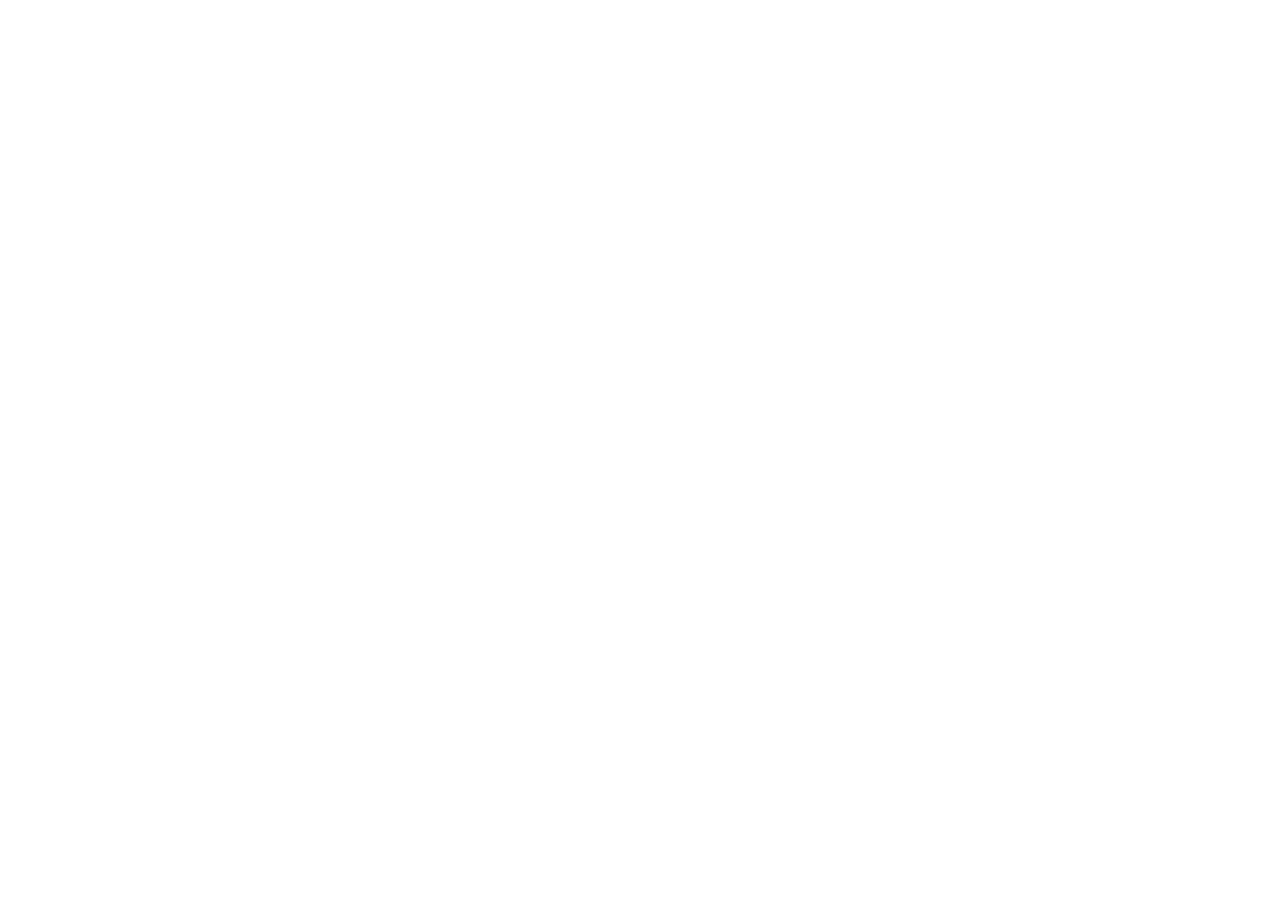
==== commit 54846b10: "Add files via upload" ====
--- a/index.html
+++ b/index.html
@@ -5,8 +5,8 @@
     <meta name="viewport" content="width=device-width, initial-scale=1.0" />
     <title>Masterclass Storytelling | Jonathan Kubben</title>
     <link href="https://fonts.googleapis.com/css2?family=Montserrat:wght@300;400;500;600;800;900&family=Permanent+Marker&display=swap" rel="stylesheet">
-    <script type="module" crossorigin src="/assets/index-B_5m4S4h.js"></script>
-    <link rel="stylesheet" crossorigin href="/assets/index-cwG8wl7g.css">
+    <script type="module" crossorigin src="/Masterclassv2/assets/index-B_5m4S4h.js"></script>
+    <link rel="stylesheet" crossorigin href="/Masterclassv2/assets/index-cwG8wl7g.css">
   </head>
   <body>
     <div id="root"></div>
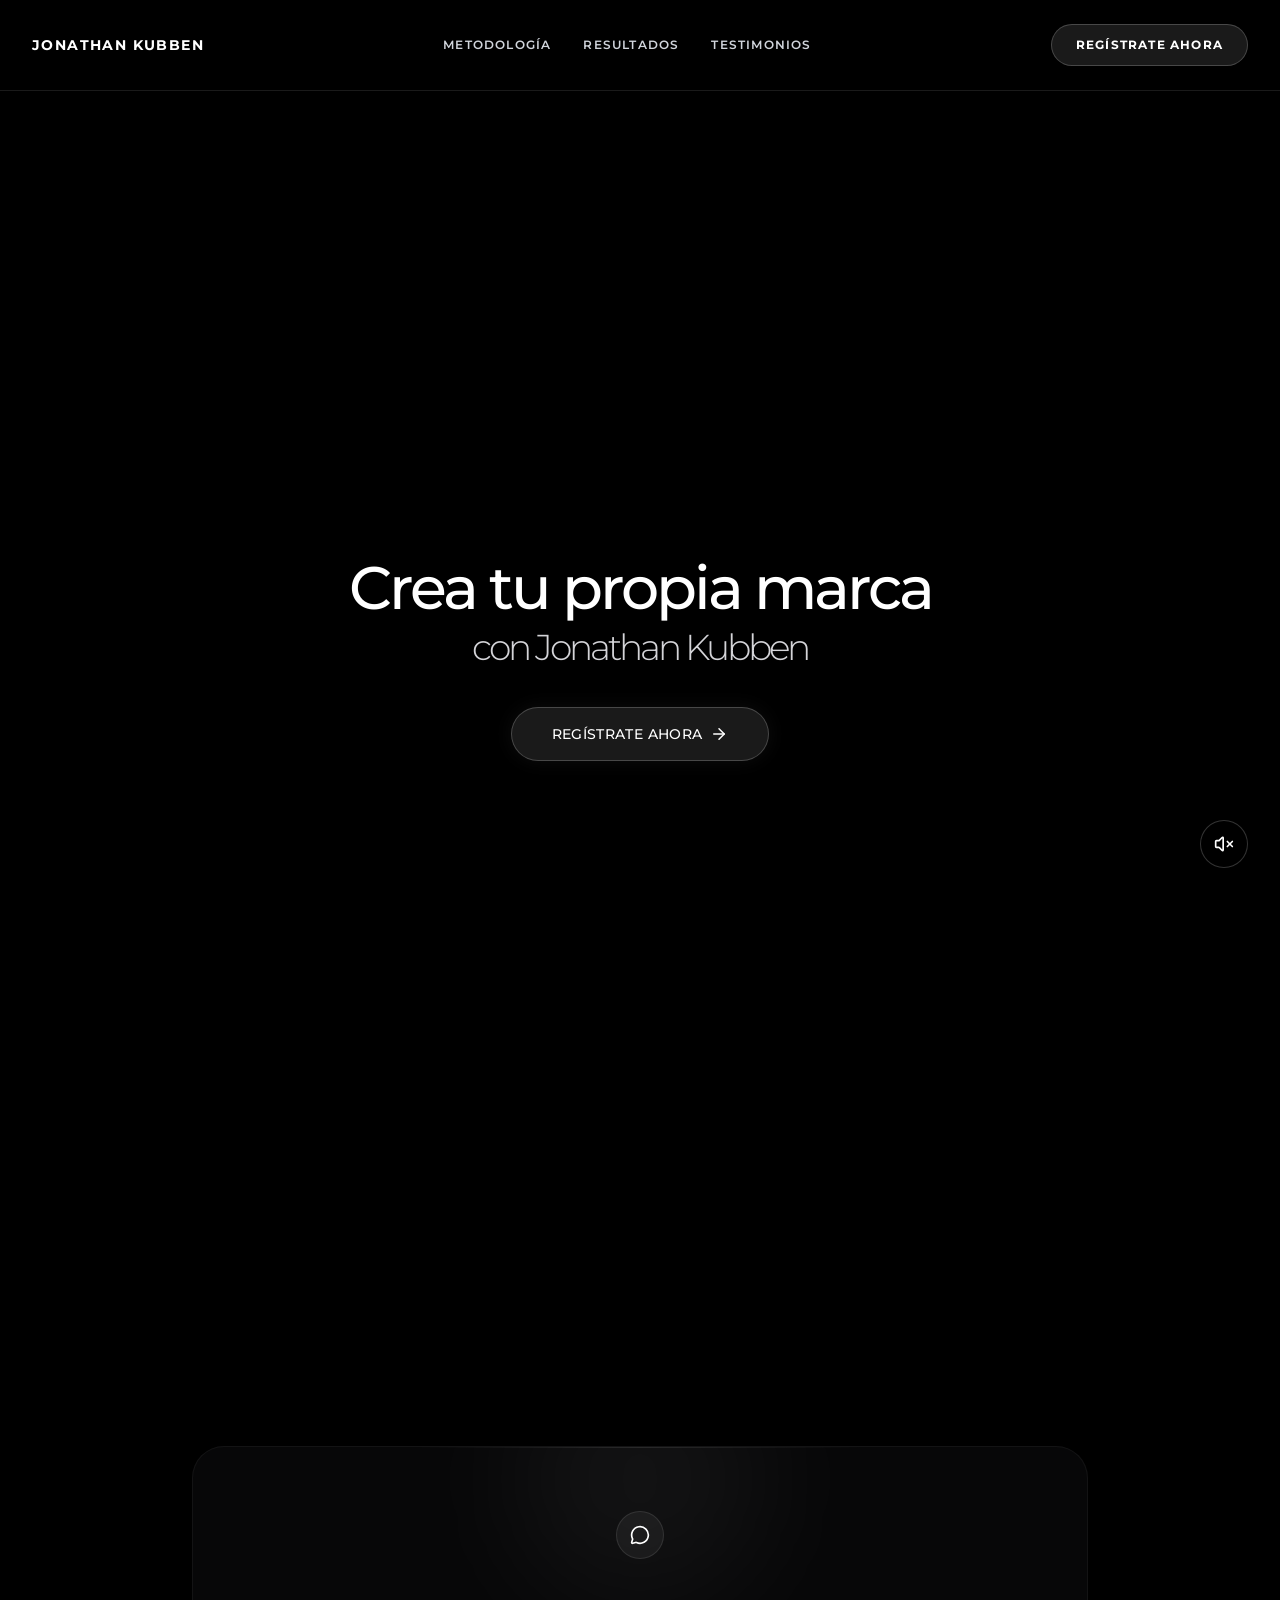
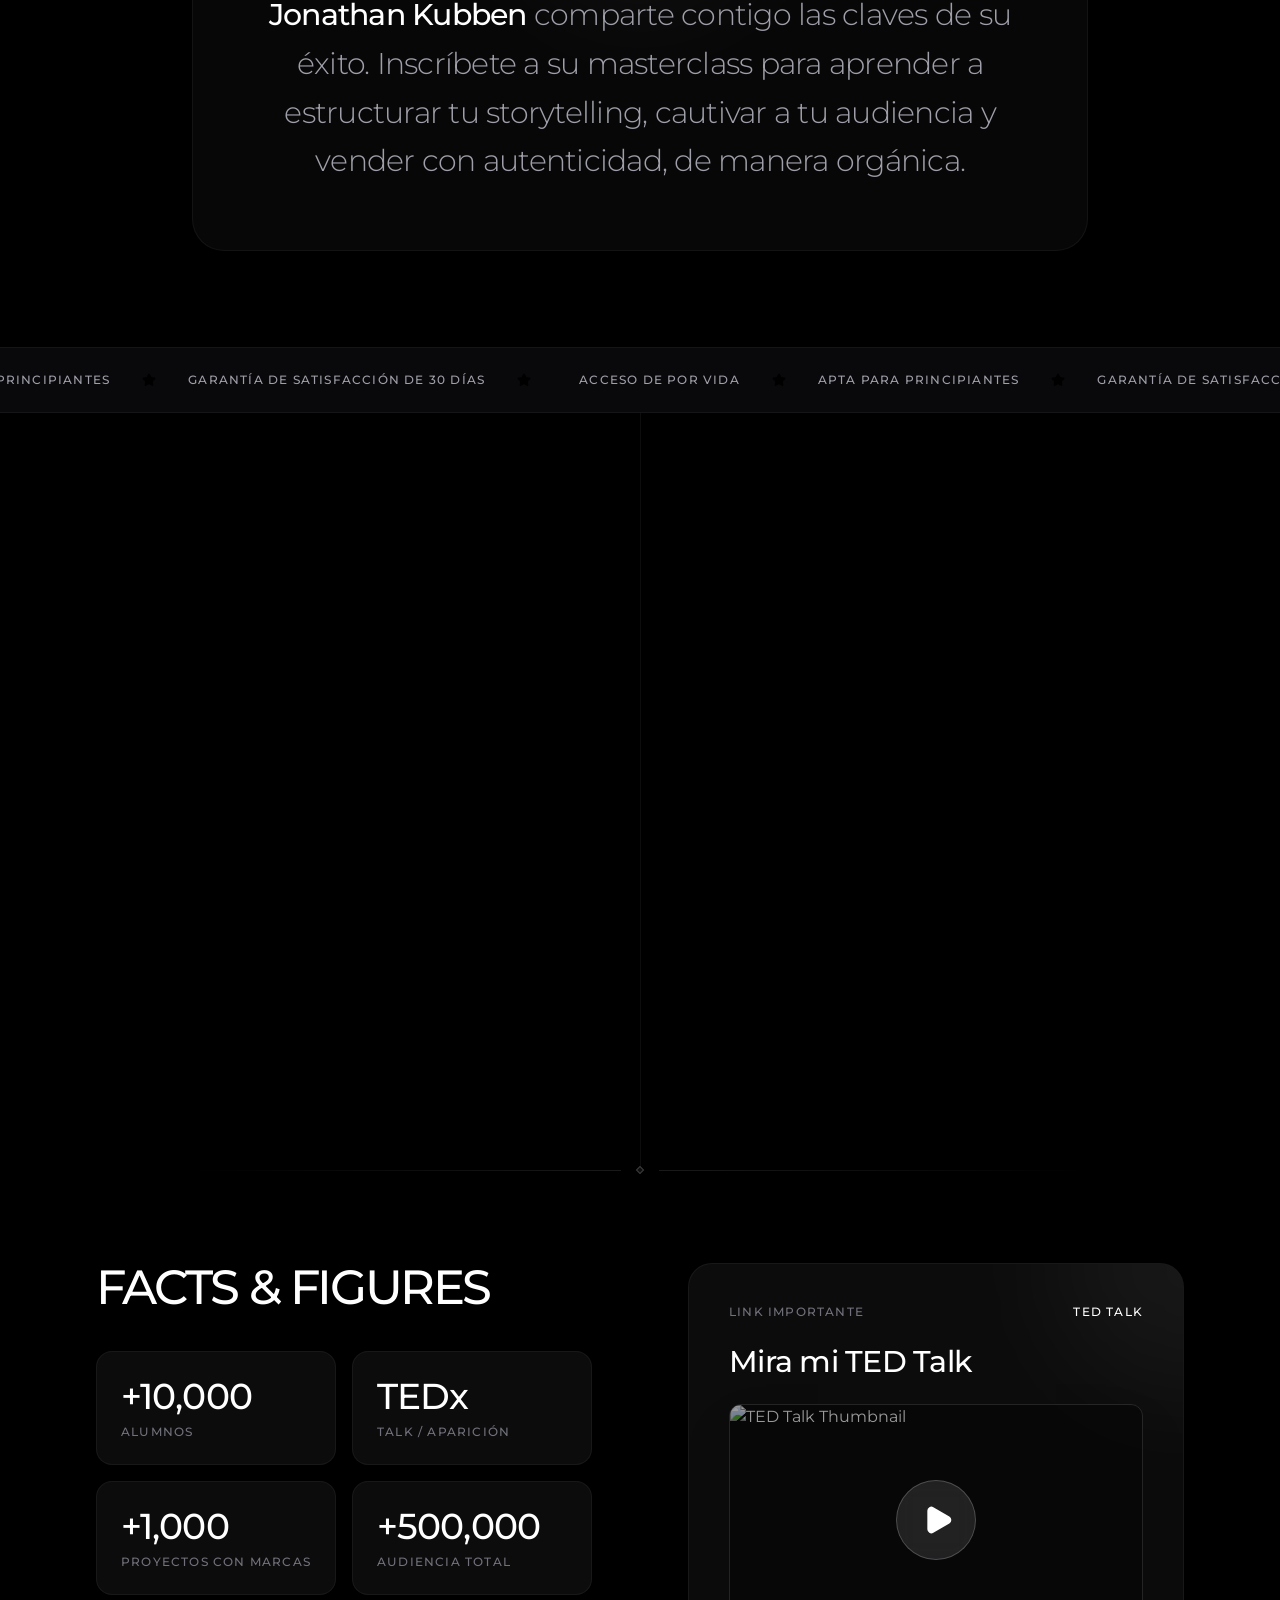
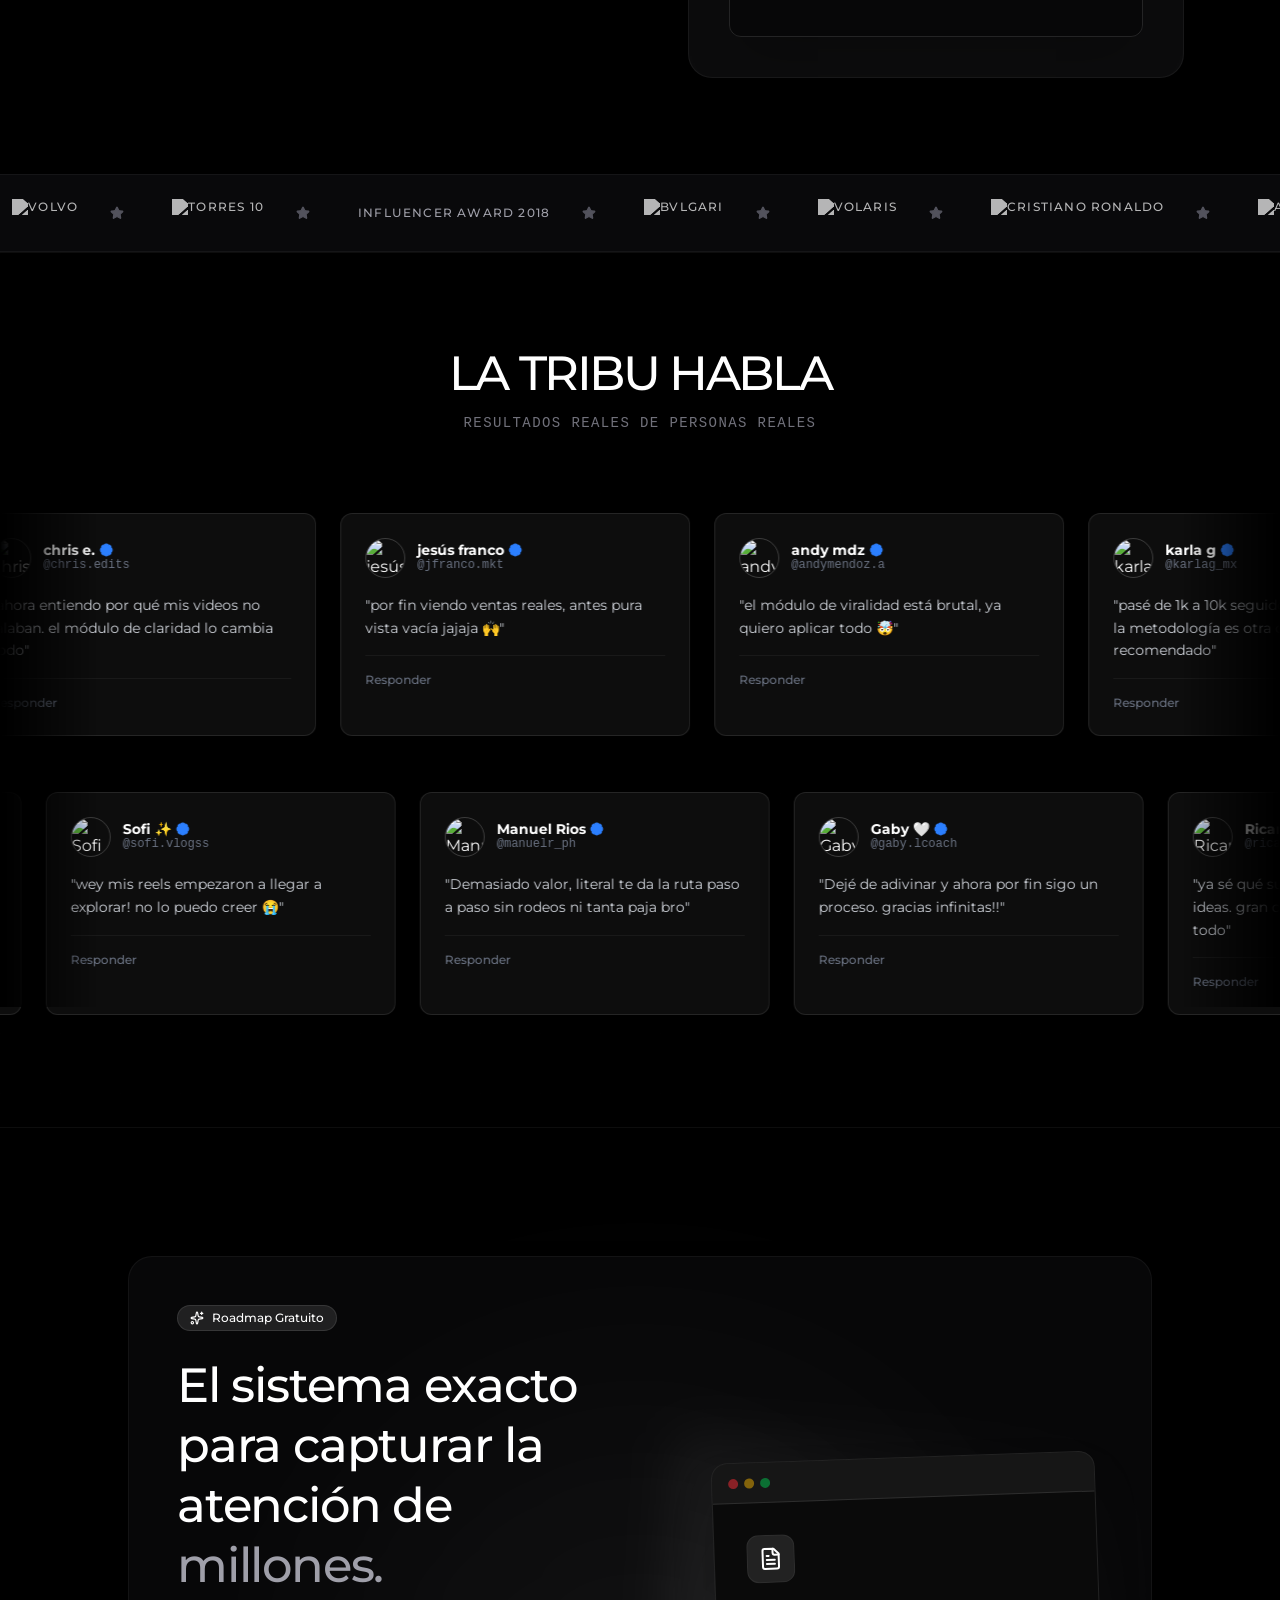
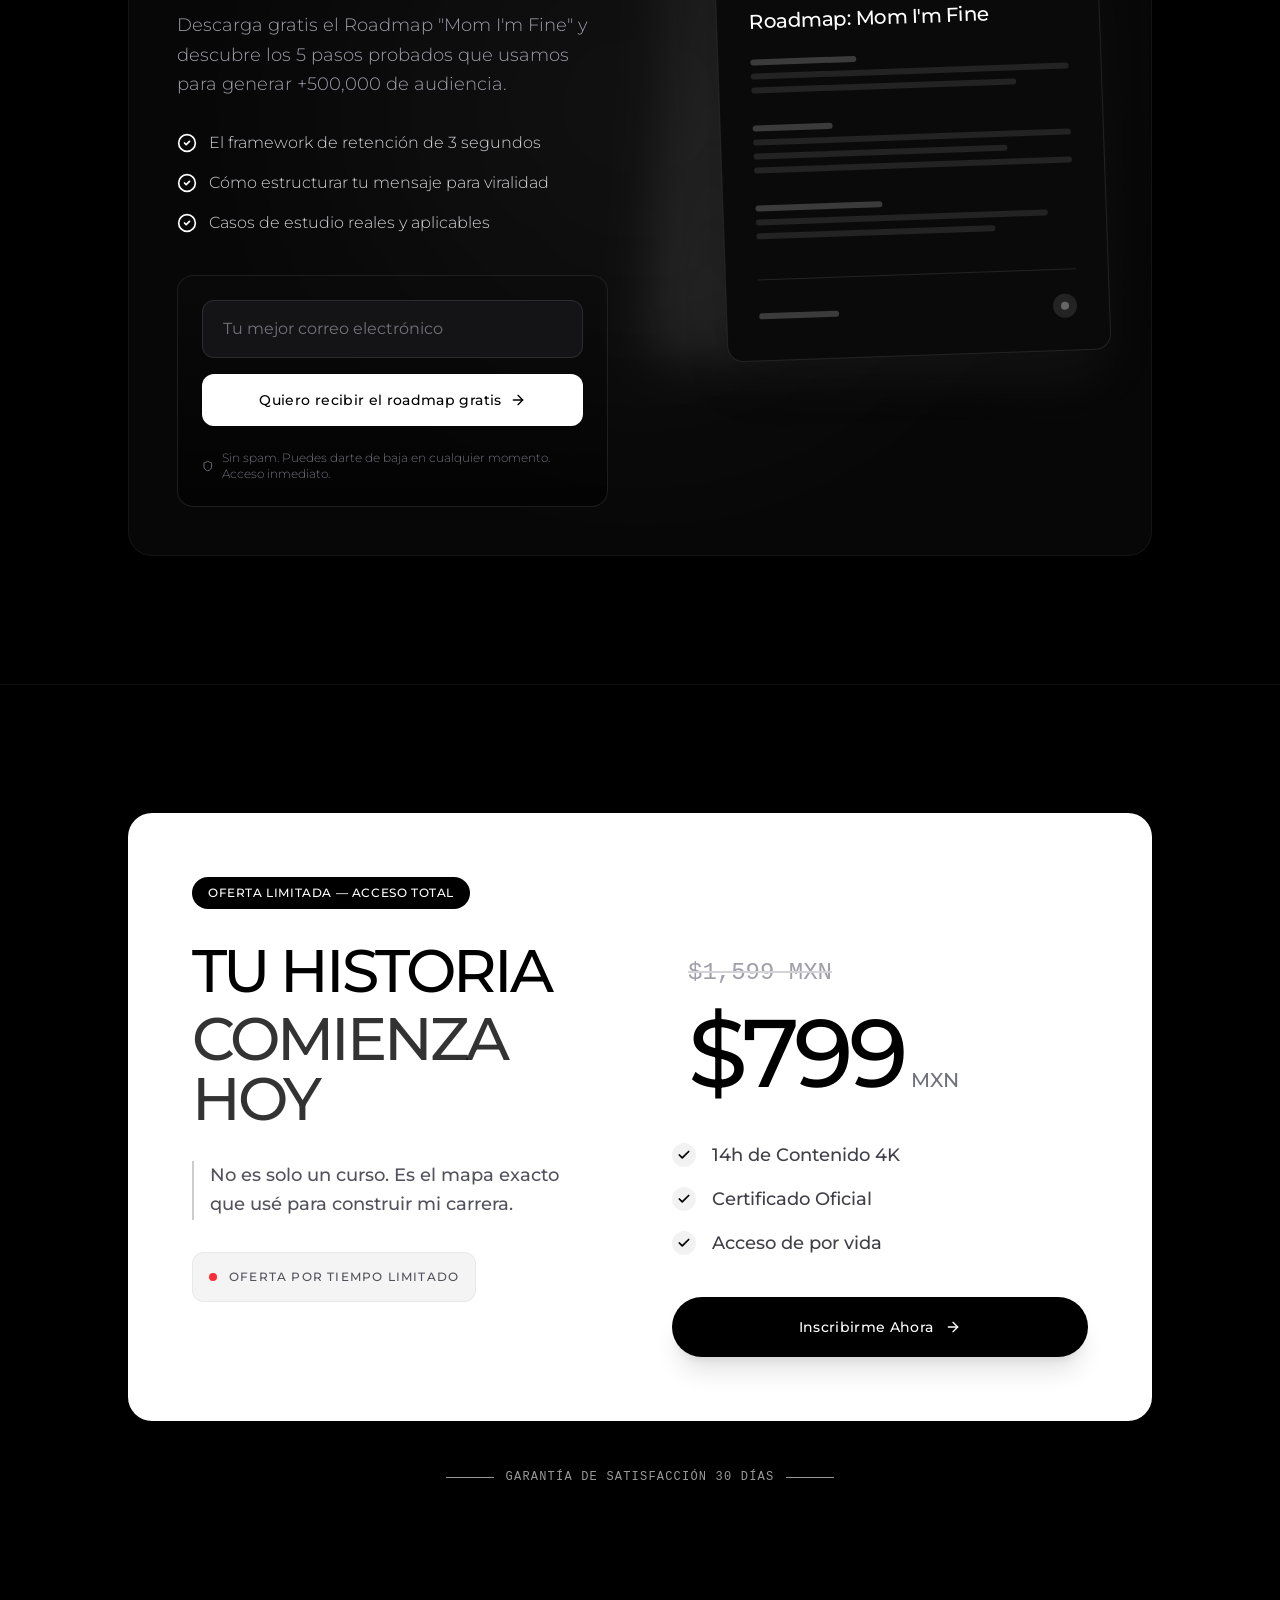
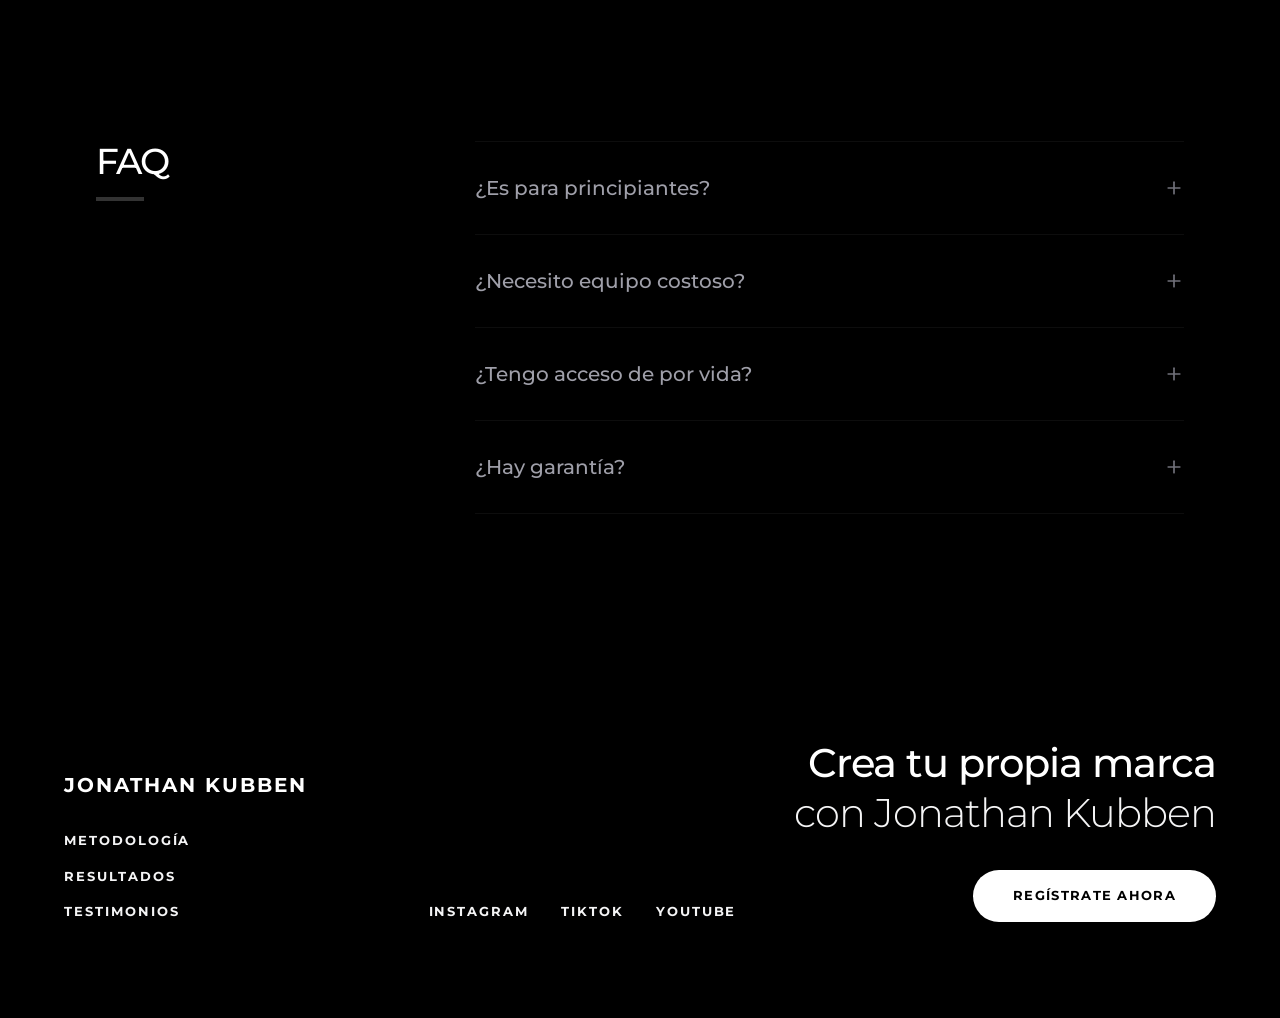
==== commit cd0a5b5d: "Add files via upload" ====
--- a/index.html
+++ b/index.html
@@ -5,8 +5,8 @@
     <meta name="viewport" content="width=device-width, initial-scale=1.0" />
     <title>Masterclass Storytelling | Jonathan Kubben</title>
     <link href="https://fonts.googleapis.com/css2?family=Montserrat:wght@300;400;500;600;800;900&family=Permanent+Marker&display=swap" rel="stylesheet">
-    <script type="module" crossorigin src="/Masterclassv2/assets/index-B_5m4S4h.js"></script>
-    <link rel="stylesheet" crossorigin href="/Masterclassv2/assets/index-cwG8wl7g.css">
+    <script type="module" crossorigin src="/assets/index-CIScqaJQ.js"></script>
+    <link rel="stylesheet" crossorigin href="/assets/index-OfLFyFcV.css">
   </head>
   <body>
     <div id="root"></div>
--- a/assets/index-OfLFyFcV.css
+++ b/assets/index-OfLFyFcV.css
@@ -0,0 +1 @@
+@import"https://fonts.googleapis.com/css2?family=Montserrat:wght@200;300;400;500;600;700;800;900&display=swap";/*! tailwindcss v4.3.0 | MIT License | https://tailwindcss.com */@layer properties{@supports (((-webkit-hyphens:none)) and (not (margin-trim:inline))) or ((-moz-orient:inline) and (not (color:rgb(from red r g b)))){*,:before,:after,::backdrop{--tw-translate-x:0;--tw-translate-y:0;--tw-translate-z:0;--tw-scale-x:1;--tw-scale-y:1;--tw-scale-z:1;--tw-rotate-x:initial;--tw-rotate-y:initial;--tw-rotate-z:initial;--tw-skew-x:initial;--tw-skew-y:initial;--tw-space-y-reverse:0;--tw-border-style:solid;--tw-gradient-position:initial;--tw-gradient-from:#0000;--tw-gradient-via:#0000;--tw-gradient-to:#0000;--tw-gradient-stops:initial;--tw-gradient-via-stops:initial;--tw-gradient-from-position:0%;--tw-gradient-via-position:50%;--tw-gradient-to-position:100%;--tw-leading:initial;--tw-font-weight:initial;--tw-tracking:initial;--tw-shadow:0 0 #0000;--tw-shadow-color:initial;--tw-shadow-alpha:100%;--tw-inset-shadow:0 0 #0000;--tw-inset-shadow-color:initial;--tw-inset-shadow-alpha:100%;--tw-ring-color:initial;--tw-ring-shadow:0 0 #0000;--tw-inset-ring-color:initial;--tw-inset-ring-shadow:0 0 #0000;--tw-ring-inset:initial;--tw-ring-offset-width:0px;--tw-ring-offset-color:#fff;--tw-ring-offset-shadow:0 0 #0000;--tw-blur:initial;--tw-brightness:initial;--tw-contrast:initial;--tw-grayscale:initial;--tw-hue-rotate:initial;--tw-invert:initial;--tw-opacity:initial;--tw-saturate:initial;--tw-sepia:initial;--tw-drop-shadow:initial;--tw-drop-shadow-color:initial;--tw-drop-shadow-alpha:100%;--tw-drop-shadow-size:initial;--tw-backdrop-blur:initial;--tw-backdrop-brightness:initial;--tw-backdrop-contrast:initial;--tw-backdrop-grayscale:initial;--tw-backdrop-hue-rotate:initial;--tw-backdrop-invert:initial;--tw-backdrop-opacity:initial;--tw-backdrop-saturate:initial;--tw-backdrop-sepia:initial;--tw-duration:initial}}}@layer theme{:root,:host{--font-sans:"Montserrat", sans-serif;--font-mono:ui-monospace, SFMono-Regular, Menlo, Monaco, Consolas, "Liberation Mono", "Courier New", monospace;--color-red-500:oklch(63.7% .237 25.331);--color-yellow-500:oklch(79.5% .184 86.047);--color-green-400:oklch(79.2% .209 151.711);--color-green-500:oklch(72.3% .219 149.579);--color-blue-500:oklch(62.3% .214 259.815);--color-gray-300:oklch(87.2% .01 258.338);--color-gray-500:oklch(55.1% .027 264.364);--color-zinc-100:oklch(96.7% .001 286.375);--color-zinc-200:oklch(92% .004 286.32);--color-zinc-300:oklch(87.1% .006 286.286);--color-zinc-400:oklch(70.5% .015 286.067);--color-zinc-500:oklch(55.2% .016 285.938);--color-zinc-600:oklch(44.2% .017 285.786);--color-zinc-700:oklch(37% .013 285.805);--color-zinc-800:oklch(27.4% .006 286.033);--color-zinc-900:oklch(21% .006 285.885);--color-zinc-950:oklch(14.1% .005 285.823);--color-black:#000;--color-white:#fff;--spacing:.25rem;--container-sm:24rem;--container-md:28rem;--container-2xl:42rem;--container-4xl:56rem;--container-5xl:64rem;--text-xs:.75rem;--text-xs--line-height:calc(1 / .75);--text-sm:.875rem;--text-sm--line-height:calc(1.25 / .875);--text-base:1rem;--text-base--line-height: 1.5 ;--text-lg:1.125rem;--text-lg--line-height:calc(1.75 / 1.125);--text-xl:1.25rem;--text-xl--line-height:calc(1.75 / 1.25);--text-2xl:1.5rem;--text-2xl--line-height:calc(2 / 1.5);--text-3xl:1.875rem;--text-3xl--line-height: 1.2 ;--text-4xl:2.25rem;--text-4xl--line-height:calc(2.5 / 2.25);--text-5xl:3rem;--text-5xl--line-height:1;--text-6xl:3.75rem;--text-6xl--line-height:1;--text-7xl:4.5rem;--text-7xl--line-height:1;--text-8xl:6rem;--text-8xl--line-height:1;--font-weight-light:300;--font-weight-medium:500;--font-weight-semibold:600;--font-weight-bold:700;--font-weight-extrabold:800;--tracking-tighter:-.05em;--tracking-tight:-.025em;--tracking-wide:.025em;--tracking-wider:.05em;--tracking-widest:.1em;--leading-tight:1.25;--leading-relaxed:1.625;--radius-xl:.75rem;--radius-2xl:1rem;--radius-3xl:1.5rem;--drop-shadow-2xl:0 25px 25px #00000026;--animate-pulse:pulse 2s cubic-bezier(.4, 0, .6, 1) infinite;--blur-sm:8px;--blur-md:12px;--blur-xl:24px;--blur-3xl:64px;--aspect-video:16 / 9;--default-transition-duration:.15s;--default-transition-timing-function:cubic-bezier(.4, 0, .2, 1);--default-font-family:var(--font-sans);--default-mono-font-family:var(--font-mono);--color-accent:#fff}}@layer base{*,:after,:before,::backdrop{box-sizing:border-box;border:0 solid;margin:0;padding:0}::file-selector-button{box-sizing:border-box;border:0 solid;margin:0;padding:0}html,:host{-webkit-text-size-adjust:100%;-moz-tab-size:4;tab-size:4;line-height:1.5;font-family:var(--default-font-family,ui-sans-serif, system-ui, sans-serif, "Apple Color Emoji", "Segoe UI Emoji", "Segoe UI Symbol", "Noto Color Emoji");font-feature-settings:var(--default-font-feature-settings,normal);font-variation-settings:var(--default-font-variation-settings,normal);-webkit-tap-highlight-color:transparent}hr{height:0;color:inherit;border-top-width:1px}abbr:where([title]){-webkit-text-decoration:underline dotted;text-decoration:underline dotted}h1,h2,h3,h4,h5,h6{font-size:inherit;font-weight:inherit}a{color:inherit;-webkit-text-decoration:inherit;text-decoration:inherit}b,strong{font-weight:bolder}code,kbd,samp,pre{font-family:var(--default-mono-font-family,ui-monospace, SFMono-Regular, Menlo, Monaco, Consolas, "Liberation Mono", "Courier New", monospace);font-feature-settings:var(--default-mono-font-feature-settings,normal);font-variation-settings:var(--default-mono-font-variation-settings,normal);font-size:1em}small{font-size:80%}sub,sup{vertical-align:baseline;font-size:75%;line-height:0;position:relative}sub{bottom:-.25em}sup{top:-.5em}table{text-indent:0;border-color:inherit;border-collapse:collapse}:-moz-focusring{outline:auto}progress{vertical-align:baseline}summary{display:list-item}ol,ul,menu{list-style:none}img,svg,video,canvas,audio,iframe,embed,object{vertical-align:middle;display:block}img,video{max-width:100%;height:auto}button,input,select,optgroup,textarea{font:inherit;font-feature-settings:inherit;font-variation-settings:inherit;letter-spacing:inherit;color:inherit;opacity:1;background-color:#0000;border-radius:0}::file-selector-button{font:inherit;font-feature-settings:inherit;font-variation-settings:inherit;letter-spacing:inherit;color:inherit;opacity:1;background-color:#0000;border-radius:0}:where(select:is([multiple],[size])) optgroup{font-weight:bolder}:where(select:is([multiple],[size])) optgroup option{padding-inline-start:20px}::file-selector-button{margin-inline-end:4px}::placeholder{opacity:1}@supports (not ((-webkit-appearance:-apple-pay-button))) or (contain-intrinsic-size:1px){::placeholder{color:currentColor}@supports (color:color-mix(in lab,red,red)){::placeholder{color:color-mix(in oklab,currentcolor 50%,transparent)}}}textarea{resize:vertical}::-webkit-search-decoration{-webkit-appearance:none}::-webkit-date-and-time-value{min-height:1lh;text-align:inherit}::-webkit-datetime-edit{display:inline-flex}::-webkit-datetime-edit-fields-wrapper{padding:0}::-webkit-datetime-edit{padding-block:0}::-webkit-datetime-edit-year-field{padding-block:0}::-webkit-datetime-edit-month-field{padding-block:0}::-webkit-datetime-edit-day-field{padding-block:0}::-webkit-datetime-edit-hour-field{padding-block:0}::-webkit-datetime-edit-minute-field{padding-block:0}::-webkit-datetime-edit-second-field{padding-block:0}::-webkit-datetime-edit-millisecond-field{padding-block:0}::-webkit-datetime-edit-meridiem-field{padding-block:0}::-webkit-calendar-picker-indicator{line-height:1}:-moz-ui-invalid{box-shadow:none}button,input:where([type=button],[type=reset],[type=submit]){-webkit-appearance:button;-moz-appearance:button;appearance:button}::file-selector-button{-webkit-appearance:button;-moz-appearance:button;appearance:button}::-webkit-inner-spin-button{height:auto}::-webkit-outer-spin-button{height:auto}[hidden]:where(:not([hidden=until-found])){display:none!important}}@layer components;@layer utilities{.pointer-events-none{pointer-events:none}.visible{visibility:visible}.absolute{position:absolute}.fixed{position:fixed}.relative{position:relative}.sticky{position:sticky}.inset-0{inset:calc(var(--spacing) * 0)}.-top-24{top:calc(var(--spacing) * -24)}.top-0{top:calc(var(--spacing) * 0)}.top-1\/2{top:50%}.top-6{top:calc(var(--spacing) * 6)}.right-0{right:calc(var(--spacing) * 0)}.right-6{right:calc(var(--spacing) * 6)}.right-8{right:calc(var(--spacing) * 8)}.bottom-0{bottom:calc(var(--spacing) * 0)}.bottom-8{bottom:calc(var(--spacing) * 8)}.left-0{left:calc(var(--spacing) * 0)}.left-1\/2{left:50%}.z-10{z-index:10}.z-20{z-index:20}.z-30{z-index:30}.z-\[100\]{z-index:100}.container{width:100%}@media(min-width:40rem){.container{max-width:40rem}}@media(min-width:48rem){.container{max-width:48rem}}@media(min-width:64rem){.container{max-width:64rem}}@media(min-width:80rem){.container{max-width:80rem}}@media(min-width:96rem){.container{max-width:96rem}}.mx-4{margin-inline:calc(var(--spacing) * 4)}.mx-auto{margin-inline:auto}.my-10{margin-block:calc(var(--spacing) * 10)}.mt-0\.5{margin-top:calc(var(--spacing) * .5)}.mt-2{margin-top:calc(var(--spacing) * 2)}.mt-4{margin-top:calc(var(--spacing) * 4)}.mt-10{margin-top:calc(var(--spacing) * 10)}.mt-12{margin-top:calc(var(--spacing) * 12)}.mt-auto{margin-top:auto}.mb-2{margin-bottom:calc(var(--spacing) * 2)}.mb-4{margin-bottom:calc(var(--spacing) * 4)}.mb-6{margin-bottom:calc(var(--spacing) * 6)}.mb-8{margin-bottom:calc(var(--spacing) * 8)}.mb-10{margin-bottom:calc(var(--spacing) * 10)}.mb-16{margin-bottom:calc(var(--spacing) * 16)}.mb-24{margin-bottom:calc(var(--spacing) * 24)}.ml-1{margin-left:calc(var(--spacing) * 1)}.ml-auto{margin-left:auto}.block{display:block}.flex{display:flex}.grid{display:grid}.hidden{display:none}.inline-block{display:inline-block}.inline-flex{display:inline-flex}.aspect-video{aspect-ratio:var(--aspect-video)}.h-1{height:calc(var(--spacing) * 1)}.h-1\.5{height:calc(var(--spacing) * 1.5)}.h-2{height:calc(var(--spacing) * 2)}.h-2\.5{height:calc(var(--spacing) * 2.5)}.h-3\.5{height:calc(var(--spacing) * 3.5)}.h-4{height:calc(var(--spacing) * 4)}.h-5{height:calc(var(--spacing) * 5)}.h-6{height:calc(var(--spacing) * 6)}.h-8{height:calc(var(--spacing) * 8)}.h-10{height:calc(var(--spacing) * 10)}.h-12{height:calc(var(--spacing) * 12)}.h-20{height:calc(var(--spacing) * 20)}.h-64{height:calc(var(--spacing) * 64)}.h-\[1px\]{height:1px}.h-\[150vh\]{height:150vh}.h-\[600px\]{height:600px}.h-full{height:100%}.h-px{height:1px}.h-screen{height:100vh}.max-h-0{max-height:calc(var(--spacing) * 0)}.max-h-48{max-height:calc(var(--spacing) * 48)}.min-h-screen{min-height:100vh}.w-1\.5{width:calc(var(--spacing) * 1.5)}.w-1\/2{width:50%}.w-1\/3{width:33.3333%}.w-1\/4{width:25%}.w-2{width:calc(var(--spacing) * 2)}.w-2\.5{width:calc(var(--spacing) * 2.5)}.w-2\/5{width:40%}.w-3\.5{width:calc(var(--spacing) * 3.5)}.w-3\/4{width:75%}.w-4{width:calc(var(--spacing) * 4)}.w-4\/5{width:80%}.w-5{width:calc(var(--spacing) * 5)}.w-5\/6{width:83.3333%}.w-6{width:calc(var(--spacing) * 6)}.w-8{width:calc(var(--spacing) * 8)}.w-10{width:calc(var(--spacing) * 10)}.w-11\/12{width:91.6667%}.w-12{width:calc(var(--spacing) * 12)}.w-20{width:calc(var(--spacing) * 20)}.w-24{width:calc(var(--spacing) * 24)}.w-64{width:calc(var(--spacing) * 64)}.w-\[1px\]{width:1px}.w-\[350px\]{width:350px}.w-\[600px\]{width:600px}.w-fit{width:fit-content}.w-full{width:100%}.max-w-2xl{max-width:var(--container-2xl)}.max-w-4xl{max-width:var(--container-4xl)}.max-w-5xl{max-width:var(--container-5xl)}.max-w-\[1600px\]{max-width:1600px}.max-w-md{max-width:var(--container-md)}.max-w-sm{max-width:var(--container-sm)}.flex-shrink-0,.shrink-0{flex-shrink:0}.origin-bottom-left{transform-origin:0 100%}.-translate-x-1\/2{--tw-translate-x: -50% ;translate:var(--tw-translate-x) var(--tw-translate-y)}.translate-x-1\/2{--tw-translate-x: 50% ;translate:var(--tw-translate-x) var(--tw-translate-y)}.-translate-y-1\/2{--tw-translate-y: -50% ;translate:var(--tw-translate-x) var(--tw-translate-y)}.translate-y-16{--tw-translate-y:calc(var(--spacing) * 16);translate:var(--tw-translate-x) var(--tw-translate-y)}.scale-105{--tw-scale-x:105%;--tw-scale-y:105%;--tw-scale-z:105%;scale:var(--tw-scale-x) var(--tw-scale-y)}.-rotate-2{rotate:-2deg}.rotate-3{rotate:3deg}.rotate-45{rotate:45deg}.rotate-180{rotate:180deg}.transform{transform:var(--tw-rotate-x,) var(--tw-rotate-y,) var(--tw-rotate-z,) var(--tw-skew-x,) var(--tw-skew-y,)}.animate-pulse{animation:var(--animate-pulse)}.cursor-pointer{cursor:pointer}.grid-cols-1{grid-template-columns:repeat(1,minmax(0,1fr))}.grid-cols-2{grid-template-columns:repeat(2,minmax(0,1fr))}.flex-col{flex-direction:column}.items-baseline{align-items:baseline}.items-center{align-items:center}.items-start{align-items:flex-start}.justify-between{justify-content:space-between}.justify-center{justify-content:center}.gap-1{gap:calc(var(--spacing) * 1)}.gap-1\.5{gap:calc(var(--spacing) * 1.5)}.gap-2{gap:calc(var(--spacing) * 2)}.gap-3{gap:calc(var(--spacing) * 3)}.gap-4{gap:calc(var(--spacing) * 4)}.gap-6{gap:calc(var(--spacing) * 6)}.gap-8{gap:calc(var(--spacing) * 8)}.gap-12{gap:calc(var(--spacing) * 12)}.gap-16{gap:calc(var(--spacing) * 16)}.gap-20{gap:calc(var(--spacing) * 20)}:where(.space-y-2>:not(:last-child)){--tw-space-y-reverse:0;margin-block-start:calc(calc(var(--spacing) * 2) * var(--tw-space-y-reverse));margin-block-end:calc(calc(var(--spacing) * 2) * calc(1 - var(--tw-space-y-reverse)))}:where(.space-y-4>:not(:last-child)){--tw-space-y-reverse:0;margin-block-start:calc(calc(var(--spacing) * 4) * var(--tw-space-y-reverse));margin-block-end:calc(calc(var(--spacing) * 4) * calc(1 - var(--tw-space-y-reverse)))}:where(.space-y-6>:not(:last-child)){--tw-space-y-reverse:0;margin-block-start:calc(calc(var(--spacing) * 6) * var(--tw-space-y-reverse));margin-block-end:calc(calc(var(--spacing) * 6) * calc(1 - var(--tw-space-y-reverse)))}:where(.space-y-8>:not(:last-child)){--tw-space-y-reverse:0;margin-block-start:calc(calc(var(--spacing) * 8) * var(--tw-space-y-reverse));margin-block-end:calc(calc(var(--spacing) * 8) * calc(1 - var(--tw-space-y-reverse)))}.overflow-hidden{overflow:hidden}.rounded-2xl{border-radius:var(--radius-2xl)}.rounded-3xl{border-radius:var(--radius-3xl)}.rounded-\[32px\]{border-radius:32px}.rounded-full{border-radius:3.40282e38px}.rounded-xl{border-radius:var(--radius-xl)}.border{border-style:var(--tw-border-style);border-width:1px}.border-y{border-block-style:var(--tw-border-style);border-block-width:1px}.border-t{border-top-style:var(--tw-border-style);border-top-width:1px}.border-b{border-bottom-style:var(--tw-border-style);border-bottom-width:1px}.border-l-2{border-left-style:var(--tw-border-style);border-left-width:2px}.border-accent{border-color:var(--color-accent)}.border-accent\/0{border-color:#0000}@supports (color:color-mix(in lab,red,red)){.border-accent\/0{border-color:color-mix(in oklab,var(--color-accent) 0%,transparent)}}.border-black\/5{border-color:#0000000d}@supports (color:color-mix(in lab,red,red)){.border-black\/5{border-color:color-mix(in oklab,var(--color-black) 5%,transparent)}}.border-black\/20{border-color:#0003}@supports (color:color-mix(in lab,red,red)){.border-black\/20{border-color:color-mix(in oklab,var(--color-black) 20%,transparent)}}.border-white\/5{border-color:#ffffff0d}@supports (color:color-mix(in lab,red,red)){.border-white\/5{border-color:color-mix(in oklab,var(--color-white) 5%,transparent)}}.border-white\/10{border-color:#ffffff1a}@supports (color:color-mix(in lab,red,red)){.border-white\/10{border-color:color-mix(in oklab,var(--color-white) 10%,transparent)}}.border-white\/20{border-color:#fff3}@supports (color:color-mix(in lab,red,red)){.border-white\/20{border-color:color-mix(in oklab,var(--color-white) 20%,transparent)}}.bg-\[\#0a0a0a\]{background-color:#0a0a0a}.bg-\[\#0f0f0f\]{background-color:#0f0f0f}.bg-\[\#000000\]{background-color:#000}.bg-accent{background-color:var(--color-accent)}.bg-black{background-color:var(--color-black)}.bg-black\/5{background-color:#0000000d}@supports (color:color-mix(in lab,red,red)){.bg-black\/5{background-color:color-mix(in oklab,var(--color-black) 5%,transparent)}}.bg-black\/40{background-color:#0006}@supports (color:color-mix(in lab,red,red)){.bg-black\/40{background-color:color-mix(in oklab,var(--color-black) 40%,transparent)}}.bg-black\/50{background-color:#00000080}@supports (color:color-mix(in lab,red,red)){.bg-black\/50{background-color:color-mix(in oklab,var(--color-black) 50%,transparent)}}.bg-black\/90{background-color:#000000e6}@supports (color:color-mix(in lab,red,red)){.bg-black\/90{background-color:color-mix(in oklab,var(--color-black) 90%,transparent)}}.bg-green-500\/20{background-color:#00c75833}@supports (color:color-mix(in lab,red,red)){.bg-green-500\/20{background-color:color-mix(in oklab,var(--color-green-500) 20%,transparent)}}.bg-green-500\/50{background-color:#00c75880}@supports (color:color-mix(in lab,red,red)){.bg-green-500\/50{background-color:color-mix(in oklab,var(--color-green-500) 50%,transparent)}}.bg-red-500{background-color:var(--color-red-500)}.bg-red-500\/50{background-color:#fb2c3680}@supports (color:color-mix(in lab,red,red)){.bg-red-500\/50{background-color:color-mix(in oklab,var(--color-red-500) 50%,transparent)}}.bg-transparent{background-color:#0000}.bg-white{background-color:var(--color-white)}.bg-white\/5{background-color:#ffffff0d}@supports (color:color-mix(in lab,red,red)){.bg-white\/5{background-color:color-mix(in oklab,var(--color-white) 5%,transparent)}}.bg-white\/10{background-color:#ffffff1a}@supports (color:color-mix(in lab,red,red)){.bg-white\/10{background-color:color-mix(in oklab,var(--color-white) 10%,transparent)}}.bg-white\/20{background-color:#fff3}@supports (color:color-mix(in lab,red,red)){.bg-white\/20{background-color:color-mix(in oklab,var(--color-white) 20%,transparent)}}.bg-white\/30{background-color:#ffffff4d}@supports (color:color-mix(in lab,red,red)){.bg-white\/30{background-color:color-mix(in oklab,var(--color-white) 30%,transparent)}}.bg-yellow-500\/50{background-color:#edb20080}@supports (color:color-mix(in lab,red,red)){.bg-yellow-500\/50{background-color:color-mix(in oklab,var(--color-yellow-500) 50%,transparent)}}.bg-zinc-100{background-color:var(--color-zinc-100)}.bg-zinc-900\/30{background-color:#18181b4d}@supports (color:color-mix(in lab,red,red)){.bg-zinc-900\/30{background-color:color-mix(in oklab,var(--color-zinc-900) 30%,transparent)}}.bg-zinc-900\/50{background-color:#18181b80}@supports (color:color-mix(in lab,red,red)){.bg-zinc-900\/50{background-color:color-mix(in oklab,var(--color-zinc-900) 50%,transparent)}}.bg-zinc-900\/80{background-color:#18181bcc}@supports (color:color-mix(in lab,red,red)){.bg-zinc-900\/80{background-color:color-mix(in oklab,var(--color-zinc-900) 80%,transparent)}}.bg-zinc-950{background-color:var(--color-zinc-950)}.bg-gradient-to-b{--tw-gradient-position:to bottom in oklab;background-image:linear-gradient(var(--tw-gradient-stops))}.bg-gradient-to-l{--tw-gradient-position:to left in oklab;background-image:linear-gradient(var(--tw-gradient-stops))}.bg-gradient-to-r{--tw-gradient-position:to right in oklab;background-image:linear-gradient(var(--tw-gradient-stops))}.bg-gradient-to-tr{--tw-gradient-position:to top right in oklab;background-image:linear-gradient(var(--tw-gradient-stops))}.from-black{--tw-gradient-from:var(--color-black);--tw-gradient-stops:var(--tw-gradient-via-stops,var(--tw-gradient-position), var(--tw-gradient-from) var(--tw-gradient-from-position), var(--tw-gradient-to) var(--tw-gradient-to-position))}.from-black\/50{--tw-gradient-from:#00000080}@supports (color:color-mix(in lab,red,red)){.from-black\/50{--tw-gradient-from:color-mix(in oklab, var(--color-black) 50%, transparent)}}.from-black\/50{--tw-gradient-stops:var(--tw-gradient-via-stops,var(--tw-gradient-position), var(--tw-gradient-from) var(--tw-gradient-from-position), var(--tw-gradient-to) var(--tw-gradient-to-position))}.from-transparent{--tw-gradient-from:transparent;--tw-gradient-stops:var(--tw-gradient-via-stops,var(--tw-gradient-position), var(--tw-gradient-from) var(--tw-gradient-from-position), var(--tw-gradient-to) var(--tw-gradient-to-position))}.from-white\/0{--tw-gradient-from:#0000}@supports (color:color-mix(in lab,red,red)){.from-white\/0{--tw-gradient-from:color-mix(in oklab, var(--color-white) 0%, transparent)}}.from-white\/0{--tw-gradient-stops:var(--tw-gradient-via-stops,var(--tw-gradient-position), var(--tw-gradient-from) var(--tw-gradient-from-position), var(--tw-gradient-to) var(--tw-gradient-to-position))}.from-white\/5{--tw-gradient-from:#ffffff0d}@supports (color:color-mix(in lab,red,red)){.from-white\/5{--tw-gradient-from:color-mix(in oklab, var(--color-white) 5%, transparent)}}.from-white\/5{--tw-gradient-stops:var(--tw-gradient-via-stops,var(--tw-gradient-position), var(--tw-gradient-from) var(--tw-gradient-from-position), var(--tw-gradient-to) var(--tw-gradient-to-position))}.from-white\/10{--tw-gradient-from:#ffffff1a}@supports (color:color-mix(in lab,red,red)){.from-white\/10{--tw-gradient-from:color-mix(in oklab, var(--color-white) 10%, transparent)}}.from-white\/10{--tw-gradient-stops:var(--tw-gradient-via-stops,var(--tw-gradient-position), var(--tw-gradient-from) var(--tw-gradient-from-position), var(--tw-gradient-to) var(--tw-gradient-to-position))}.via-white\/5{--tw-gradient-via:#ffffff0d}@supports (color:color-mix(in lab,red,red)){.via-white\/5{--tw-gradient-via:color-mix(in oklab, var(--color-white) 5%, transparent)}}.via-white\/5{--tw-gradient-via-stops:var(--tw-gradient-position), var(--tw-gradient-from) var(--tw-gradient-from-position), var(--tw-gradient-via) var(--tw-gradient-via-position), var(--tw-gradient-to) var(--tw-gradient-to-position);--tw-gradient-stops:var(--tw-gradient-via-stops)}.via-white\/20{--tw-gradient-via:#fff3}@supports (color:color-mix(in lab,red,red)){.via-white\/20{--tw-gradient-via:color-mix(in oklab, var(--color-white) 20%, transparent)}}.via-white\/20{--tw-gradient-via-stops:var(--tw-gradient-position), var(--tw-gradient-from) var(--tw-gradient-from-position), var(--tw-gradient-via) var(--tw-gradient-via-position), var(--tw-gradient-to) var(--tw-gradient-to-position);--tw-gradient-stops:var(--tw-gradient-via-stops)}.to-transparent{--tw-gradient-to:transparent;--tw-gradient-stops:var(--tw-gradient-via-stops,var(--tw-gradient-position), var(--tw-gradient-from) var(--tw-gradient-from-position), var(--tw-gradient-to) var(--tw-gradient-to-position))}.to-white\/0{--tw-gradient-to:#0000}@supports (color:color-mix(in lab,red,red)){.to-white\/0{--tw-gradient-to:color-mix(in oklab, var(--color-white) 0%, transparent)}}.to-white\/0{--tw-gradient-stops:var(--tw-gradient-via-stops,var(--tw-gradient-position), var(--tw-gradient-from) var(--tw-gradient-from-position), var(--tw-gradient-to) var(--tw-gradient-to-position))}.to-white\/10{--tw-gradient-to:#ffffff1a}@supports (color:color-mix(in lab,red,red)){.to-white\/10{--tw-gradient-to:color-mix(in oklab, var(--color-white) 10%, transparent)}}.to-white\/10{--tw-gradient-stops:var(--tw-gradient-via-stops,var(--tw-gradient-position), var(--tw-gradient-from) var(--tw-gradient-from-position), var(--tw-gradient-to) var(--tw-gradient-to-position))}.fill-current{fill:currentColor}.fill-white{fill:var(--color-white)}.object-contain{object-fit:contain}.object-cover{object-fit:cover}.p-3{padding:calc(var(--spacing) * 3)}.p-4{padding:calc(var(--spacing) * 4)}.p-6{padding:calc(var(--spacing) * 6)}.p-8{padding:calc(var(--spacing) * 8)}.px-3{padding-inline:calc(var(--spacing) * 3)}.px-4{padding-inline:calc(var(--spacing) * 4)}.px-5{padding-inline:calc(var(--spacing) * 5)}.px-6{padding-inline:calc(var(--spacing) * 6)}.px-8{padding-inline:calc(var(--spacing) * 8)}.px-10{padding-inline:calc(var(--spacing) * 10)}.py-1{padding-block:calc(var(--spacing) * 1)}.py-2{padding-block:calc(var(--spacing) * 2)}.py-3{padding-block:calc(var(--spacing) * 3)}.py-4{padding-block:calc(var(--spacing) * 4)}.py-5{padding-block:calc(var(--spacing) * 5)}.py-6{padding-block:calc(var(--spacing) * 6)}.py-8{padding-block:calc(var(--spacing) * 8)}.py-24{padding-block:calc(var(--spacing) * 24)}.py-32{padding-block:calc(var(--spacing) * 32)}.pt-4{padding-top:calc(var(--spacing) * 4)}.pt-6{padding-top:calc(var(--spacing) * 6)}.pt-10{padding-top:calc(var(--spacing) * 10)}.pt-24{padding-top:calc(var(--spacing) * 24)}.pt-72{padding-top:calc(var(--spacing) * 72)}.pb-8{padding-bottom:calc(var(--spacing) * 8)}.pl-4{padding-left:calc(var(--spacing) * 4)}.text-center{text-align:center}.text-left{text-align:left}.font-mono{font-family:var(--font-mono)}.font-sans{font-family:var(--font-sans)}.text-2xl{font-size:var(--text-2xl);line-height:var(--tw-leading,var(--text-2xl--line-height))}.text-3xl{font-size:var(--text-3xl);line-height:var(--tw-leading,var(--text-3xl--line-height))}.text-4xl{font-size:var(--text-4xl);line-height:var(--tw-leading,var(--text-4xl--line-height))}.text-5xl{font-size:var(--text-5xl);line-height:var(--tw-leading,var(--text-5xl--line-height))}.text-7xl{font-size:var(--text-7xl);line-height:var(--tw-leading,var(--text-7xl--line-height))}.text-lg{font-size:var(--text-lg);line-height:var(--tw-leading,var(--text-lg--line-height))}.text-sm{font-size:var(--text-sm);line-height:var(--tw-leading,var(--text-sm--line-height))}.text-xl{font-size:var(--text-xl);line-height:var(--tw-leading,var(--text-xl--line-height))}.text-xs{font-size:var(--text-xs);line-height:var(--tw-leading,var(--text-xs--line-height))}.text-\[10px\]{font-size:10px}.text-\[13px\]{font-size:13px}.leading-\[1\.05\]{--tw-leading:1.05;line-height:1.05}.leading-none{--tw-leading:1;line-height:1}.leading-relaxed{--tw-leading:var(--leading-relaxed);line-height:var(--leading-relaxed)}.leading-tight{--tw-leading:var(--leading-tight);line-height:var(--leading-tight)}.font-bold{--tw-font-weight:var(--font-weight-bold);font-weight:var(--font-weight-bold)}.font-extrabold{--tw-font-weight:var(--font-weight-extrabold);font-weight:var(--font-weight-extrabold)}.font-light{--tw-font-weight:var(--font-weight-light);font-weight:var(--font-weight-light)}.font-medium{--tw-font-weight:var(--font-weight-medium);font-weight:var(--font-weight-medium)}.font-semibold{--tw-font-weight:var(--font-weight-semibold);font-weight:var(--font-weight-semibold)}.tracking-\[0\.15em\]{--tw-tracking:.15em;letter-spacing:.15em}.tracking-tight{--tw-tracking:var(--tracking-tight);letter-spacing:var(--tracking-tight)}.tracking-tighter{--tw-tracking:var(--tracking-tighter);letter-spacing:var(--tracking-tighter)}.tracking-wide{--tw-tracking:var(--tracking-wide);letter-spacing:var(--tracking-wide)}.tracking-wider{--tw-tracking:var(--tracking-wider);letter-spacing:var(--tracking-wider)}.tracking-widest{--tw-tracking:var(--tracking-widest);letter-spacing:var(--tracking-widest)}.whitespace-nowrap{white-space:nowrap}.text-accent{color:var(--color-accent)}.text-black{color:var(--color-black)}.text-black\/80{color:#000c}@supports (color:color-mix(in lab,red,red)){.text-black\/80{color:color-mix(in oklab,var(--color-black) 80%,transparent)}}.text-blue-500{color:var(--color-blue-500)}.text-gray-300{color:var(--color-gray-300)}.text-gray-500{color:var(--color-gray-500)}.text-green-400{color:var(--color-green-400)}.text-white{color:var(--color-white)}.text-white\/50{color:#ffffff80}@supports (color:color-mix(in lab,red,red)){.text-white\/50{color:color-mix(in oklab,var(--color-white) 50%,transparent)}}.text-zinc-100{color:var(--color-zinc-100)}.text-zinc-300{color:var(--color-zinc-300)}.text-zinc-400{color:var(--color-zinc-400)}.text-zinc-500{color:var(--color-zinc-500)}.text-zinc-600{color:var(--color-zinc-600)}.text-zinc-700{color:var(--color-zinc-700)}.uppercase{text-transform:uppercase}.line-through{text-decoration-line:line-through}.underline{text-decoration-line:underline}.decoration-zinc-300{-webkit-text-decoration-color:var(--color-zinc-300);text-decoration-color:var(--color-zinc-300)}.opacity-0{opacity:0}.opacity-10{opacity:.1}.opacity-50{opacity:.5}.opacity-60{opacity:.6}.opacity-70{opacity:.7}.opacity-100{opacity:1}.shadow-2xl{--tw-shadow:0 25px 50px -12px var(--tw-shadow-color,#00000040);box-shadow:var(--tw-inset-shadow),var(--tw-inset-ring-shadow),var(--tw-ring-offset-shadow),var(--tw-ring-shadow),var(--tw-shadow)}.shadow-\[0_0_20px_rgba\(255\,255\,255\,0\.05\)\]{--tw-shadow:0 0 20px var(--tw-shadow-color,#ffffff0d);box-shadow:var(--tw-inset-shadow),var(--tw-inset-ring-shadow),var(--tw-ring-offset-shadow),var(--tw-ring-shadow),var(--tw-shadow)}.shadow-lg{--tw-shadow:0 10px 15px -3px var(--tw-shadow-color,#0000001a), 0 4px 6px -4px var(--tw-shadow-color,#0000001a);box-shadow:var(--tw-inset-shadow),var(--tw-inset-ring-shadow),var(--tw-ring-offset-shadow),var(--tw-ring-shadow),var(--tw-shadow)}.shadow-xl{--tw-shadow:0 20px 25px -5px var(--tw-shadow-color,#0000001a), 0 8px 10px -6px var(--tw-shadow-color,#0000001a);box-shadow:var(--tw-inset-shadow),var(--tw-inset-ring-shadow),var(--tw-ring-offset-shadow),var(--tw-ring-shadow),var(--tw-shadow)}.blur-3xl{--tw-blur:blur(var(--blur-3xl));filter:var(--tw-blur,) var(--tw-brightness,) var(--tw-contrast,) var(--tw-grayscale,) var(--tw-hue-rotate,) var(--tw-invert,) var(--tw-saturate,) var(--tw-sepia,) var(--tw-drop-shadow,)}.blur-\[120px\]{--tw-blur:blur(120px);filter:var(--tw-blur,) var(--tw-brightness,) var(--tw-contrast,) var(--tw-grayscale,) var(--tw-hue-rotate,) var(--tw-invert,) var(--tw-saturate,) var(--tw-sepia,) var(--tw-drop-shadow,)}.blur-xl{--tw-blur:blur(var(--blur-xl));filter:var(--tw-blur,) var(--tw-brightness,) var(--tw-contrast,) var(--tw-grayscale,) var(--tw-hue-rotate,) var(--tw-invert,) var(--tw-saturate,) var(--tw-sepia,) var(--tw-drop-shadow,)}.brightness-0{--tw-brightness:brightness(0%);filter:var(--tw-blur,) var(--tw-brightness,) var(--tw-contrast,) var(--tw-grayscale,) var(--tw-hue-rotate,) var(--tw-invert,) var(--tw-saturate,) var(--tw-sepia,) var(--tw-drop-shadow,)}.drop-shadow-2xl{--tw-drop-shadow-size:drop-shadow(0 25px 25px var(--tw-drop-shadow-color,#00000026));--tw-drop-shadow:drop-shadow(var(--drop-shadow-2xl));filter:var(--tw-blur,) var(--tw-brightness,) var(--tw-contrast,) var(--tw-grayscale,) var(--tw-hue-rotate,) var(--tw-invert,) var(--tw-saturate,) var(--tw-sepia,) var(--tw-drop-shadow,)}.invert{--tw-invert:invert(100%);filter:var(--tw-blur,) var(--tw-brightness,) var(--tw-contrast,) var(--tw-grayscale,) var(--tw-hue-rotate,) var(--tw-invert,) var(--tw-saturate,) var(--tw-sepia,) var(--tw-drop-shadow,)}.filter{filter:var(--tw-blur,) var(--tw-brightness,) var(--tw-contrast,) var(--tw-grayscale,) var(--tw-hue-rotate,) var(--tw-invert,) var(--tw-saturate,) var(--tw-sepia,) var(--tw-drop-shadow,)}.backdrop-blur-md{--tw-backdrop-blur:blur(var(--blur-md));-webkit-backdrop-filter:var(--tw-backdrop-blur,) var(--tw-backdrop-brightness,) var(--tw-backdrop-contrast,) var(--tw-backdrop-grayscale,) var(--tw-backdrop-hue-rotate,) var(--tw-backdrop-invert,) var(--tw-backdrop-opacity,) var(--tw-backdrop-saturate,) var(--tw-backdrop-sepia,);backdrop-filter:var(--tw-backdrop-blur,) var(--tw-backdrop-brightness,) var(--tw-backdrop-contrast,) var(--tw-backdrop-grayscale,) var(--tw-backdrop-hue-rotate,) var(--tw-backdrop-invert,) var(--tw-backdrop-opacity,) var(--tw-backdrop-saturate,) var(--tw-backdrop-sepia,)}.backdrop-blur-sm{--tw-backdrop-blur:blur(var(--blur-sm));-webkit-backdrop-filter:var(--tw-backdrop-blur,) var(--tw-backdrop-brightness,) var(--tw-backdrop-contrast,) var(--tw-backdrop-grayscale,) var(--tw-backdrop-hue-rotate,) var(--tw-backdrop-invert,) var(--tw-backdrop-opacity,) var(--tw-backdrop-saturate,) var(--tw-backdrop-sepia,);backdrop-filter:var(--tw-backdrop-blur,) var(--tw-backdrop-brightness,) var(--tw-backdrop-contrast,) var(--tw-backdrop-grayscale,) var(--tw-backdrop-hue-rotate,) var(--tw-backdrop-invert,) var(--tw-backdrop-opacity,) var(--tw-backdrop-saturate,) var(--tw-backdrop-sepia,)}.backdrop-blur-xl{--tw-backdrop-blur:blur(var(--blur-xl));-webkit-backdrop-filter:var(--tw-backdrop-blur,) var(--tw-backdrop-brightness,) var(--tw-backdrop-contrast,) var(--tw-backdrop-grayscale,) var(--tw-backdrop-hue-rotate,) var(--tw-backdrop-invert,) var(--tw-backdrop-opacity,) var(--tw-backdrop-saturate,) var(--tw-backdrop-sepia,);backdrop-filter:var(--tw-backdrop-blur,) var(--tw-backdrop-brightness,) var(--tw-backdrop-contrast,) var(--tw-backdrop-grayscale,) var(--tw-backdrop-hue-rotate,) var(--tw-backdrop-invert,) var(--tw-backdrop-opacity,) var(--tw-backdrop-saturate,) var(--tw-backdrop-sepia,)}.transition{transition-property:color,background-color,border-color,outline-color,text-decoration-color,fill,stroke,--tw-gradient-from,--tw-gradient-via,--tw-gradient-to,opacity,box-shadow,transform,translate,scale,rotate,filter,-webkit-backdrop-filter,backdrop-filter,display,content-visibility,overlay,pointer-events;transition-timing-function:var(--tw-ease,var(--default-transition-timing-function));transition-duration:var(--tw-duration,var(--default-transition-duration))}.transition-all{transition-property:all;transition-timing-function:var(--tw-ease,var(--default-transition-timing-function));transition-duration:var(--tw-duration,var(--default-transition-duration))}.transition-colors{transition-property:color,background-color,border-color,outline-color,text-decoration-color,fill,stroke,--tw-gradient-from,--tw-gradient-via,--tw-gradient-to;transition-timing-function:var(--tw-ease,var(--default-transition-timing-function));transition-duration:var(--tw-duration,var(--default-transition-duration))}.transition-opacity{transition-property:opacity;transition-timing-function:var(--tw-ease,var(--default-transition-timing-function));transition-duration:var(--tw-duration,var(--default-transition-duration))}.transition-transform{transition-property:transform,translate,scale,rotate;transition-timing-function:var(--tw-ease,var(--default-transition-timing-function));transition-duration:var(--tw-duration,var(--default-transition-duration))}.duration-300{--tw-duration:.3s;transition-duration:.3s}.duration-500{--tw-duration:.5s;transition-duration:.5s}.duration-700{--tw-duration:.7s;transition-duration:.7s}@media(hover:hover){.group-hover\:translate-x-1:is(:where(.group):hover *){--tw-translate-x:calc(var(--spacing) * 1);translate:var(--tw-translate-x) var(--tw-translate-y)}.group-hover\:scale-105:is(:where(.group):hover *){--tw-scale-x:105%;--tw-scale-y:105%;--tw-scale-z:105%;scale:var(--tw-scale-x) var(--tw-scale-y)}.group-hover\:scale-110:is(:where(.group):hover *){--tw-scale-x:110%;--tw-scale-y:110%;--tw-scale-z:110%;scale:var(--tw-scale-x) var(--tw-scale-y)}.group-hover\:bg-black\/20:is(:where(.group):hover *){background-color:#0003}@supports (color:color-mix(in lab,red,red)){.group-hover\:bg-black\/20:is(:where(.group):hover *){background-color:color-mix(in oklab,var(--color-black) 20%,transparent)}}.group-hover\:bg-white\/20:is(:where(.group):hover *){background-color:#fff3}@supports (color:color-mix(in lab,red,red)){.group-hover\:bg-white\/20:is(:where(.group):hover *){background-color:color-mix(in oklab,var(--color-white) 20%,transparent)}}.group-hover\:text-zinc-300:is(:where(.group):hover *){color:var(--color-zinc-300)}.group-hover\:opacity-100:is(:where(.group):hover *){opacity:1}.group-hover\/card\:border-accent\/20:is(:where(.group\/card):hover *){border-color:#fff3}@supports (color:color-mix(in lab,red,red)){.group-hover\/card\:border-accent\/20:is(:where(.group\/card):hover *){border-color:color-mix(in oklab,var(--color-accent) 20%,transparent)}}}.selection\:bg-white ::selection{background-color:var(--color-white)}.selection\:bg-white::selection{background-color:var(--color-white)}.selection\:text-black ::selection{color:var(--color-black)}.selection\:text-black::selection{color:var(--color-black)}.placeholder\:text-zinc-500::placeholder{color:var(--color-zinc-500)}@media(hover:hover){.hover\:rotate-0:hover{rotate:0deg}.hover\:border-white:hover{border-color:var(--color-white)}.hover\:bg-accent:hover{background-color:var(--color-accent)}.hover\:bg-white:hover{background-color:var(--color-white)}.hover\:bg-white\/10:hover{background-color:#ffffff1a}@supports (color:color-mix(in lab,red,red)){.hover\:bg-white\/10:hover{background-color:color-mix(in oklab,var(--color-white) 10%,transparent)}}.hover\:bg-white\/20:hover{background-color:#fff3}@supports (color:color-mix(in lab,red,red)){.hover\:bg-white\/20:hover{background-color:color-mix(in oklab,var(--color-white) 20%,transparent)}}.hover\:bg-zinc-200:hover{background-color:var(--color-zinc-200)}.hover\:bg-zinc-800:hover{background-color:var(--color-zinc-800)}.hover\:bg-zinc-900:hover{background-color:var(--color-zinc-900)}.hover\:text-black:hover{color:var(--color-black)}.hover\:text-white:hover{color:var(--color-white)}.hover\:text-zinc-400:hover{color:var(--color-zinc-400)}}.focus\:border-white\/30:focus{border-color:#ffffff4d}@supports (color:color-mix(in lab,red,red)){.focus\:border-white\/30:focus{border-color:color-mix(in oklab,var(--color-white) 30%,transparent)}}.focus\:ring-2:focus{--tw-ring-shadow:var(--tw-ring-inset,) 0 0 0 calc(2px + var(--tw-ring-offset-width)) var(--tw-ring-color,currentcolor);box-shadow:var(--tw-inset-shadow),var(--tw-inset-ring-shadow),var(--tw-ring-offset-shadow),var(--tw-ring-shadow),var(--tw-shadow)}.focus\:ring-white\/30:focus{--tw-ring-color:#ffffff4d}@supports (color:color-mix(in lab,red,red)){.focus\:ring-white\/30:focus{--tw-ring-color:color-mix(in oklab, var(--color-white) 30%, transparent)}}.focus\:outline-none:focus{--tw-outline-style:none;outline-style:none}@media(min-width:48rem){.md\:top-8{top:calc(var(--spacing) * 8)}.md\:right-8{right:calc(var(--spacing) * 8)}.md\:col-span-4{grid-column:span 4/span 4}.md\:col-span-8{grid-column:span 8/span 8}.md\:h-7{height:calc(var(--spacing) * 7)}.md\:grid-cols-2{grid-template-columns:repeat(2,minmax(0,1fr))}.md\:grid-cols-12{grid-template-columns:repeat(12,minmax(0,1fr))}.md\:p-8{padding:calc(var(--spacing) * 8)}.md\:p-10{padding:calc(var(--spacing) * 10)}.md\:p-12{padding:calc(var(--spacing) * 12)}.md\:p-16{padding:calc(var(--spacing) * 16)}.md\:px-12{padding-inline:calc(var(--spacing) * 12)}.md\:px-24{padding-inline:calc(var(--spacing) * 24)}.md\:pt-20{padding-top:calc(var(--spacing) * 20)}.md\:text-3xl{font-size:var(--text-3xl);line-height:var(--tw-leading,var(--text-3xl--line-height))}.md\:text-4xl{font-size:var(--text-4xl);line-height:var(--tw-leading,var(--text-4xl--line-height))}.md\:text-5xl{font-size:var(--text-5xl);line-height:var(--tw-leading,var(--text-5xl--line-height))}.md\:text-6xl{font-size:var(--text-6xl);line-height:var(--tw-leading,var(--text-6xl--line-height))}.md\:text-8xl{font-size:var(--text-8xl);line-height:var(--tw-leading,var(--text-8xl--line-height))}.md\:text-base{font-size:var(--text-base);line-height:var(--tw-leading,var(--text-base--line-height))}.md\:text-xl{font-size:var(--text-xl);line-height:var(--tw-leading,var(--text-xl--line-height))}.md\:text-xs{font-size:var(--text-xs);line-height:var(--tw-leading,var(--text-xs--line-height))}.md\:text-\[40px\]{font-size:40px}.md\:text-\[60px\]{font-size:60px}}@media(min-width:64rem){.lg\:block{display:block}.lg\:flex{display:flex}.lg\:grid-cols-2{grid-template-columns:repeat(2,minmax(0,1fr))}.lg\:flex-row{flex-direction:row}.lg\:items-end{align-items:flex-end}.lg\:justify-end{justify-content:flex-end}.lg\:gap-8{gap:calc(var(--spacing) * 8)}.lg\:gap-16{gap:calc(var(--spacing) * 16)}.lg\:gap-24{gap:calc(var(--spacing) * 24)}.lg\:px-16{padding-inline:calc(var(--spacing) * 16)}.lg\:px-24{padding-inline:calc(var(--spacing) * 24)}.lg\:pl-16{padding-left:calc(var(--spacing) * 16)}.lg\:text-right{text-align:right}.lg\:text-5xl{font-size:var(--text-5xl);line-height:var(--tw-leading,var(--text-5xl--line-height))}}}body{color:#fff;background-color:#000;font-family:Montserrat,sans-serif;overflow-x:hidden}.hide-scrollbar::-webkit-scrollbar{display:none}.hide-scrollbar{-ms-overflow-style:none;scrollbar-width:none}.grid-bg{background-image:linear-gradient(90deg,#ffffff08 1px,#0000 1px),linear-gradient(#ffffff08 1px,#0000 1px);background-size:60px 60px}.noise-overlay{pointer-events:none;z-index:50;opacity:.05;background-image:url("data:image/svg+xml,%3Csvg viewBox='0 0 200 200' xmlns='http://www.w3.org/2000/svg'%3E%3Cfilter id='noiseFilter'%3E%3CfeTurbulence type='fractalNoise' baseFrequency='0.65' numOctaves='3' stitchTiles='stitch'/%3E%3C/filter%3E%3Crect width='100%25' height='100%25' filter='url(%23noiseFilter)' opacity='1'/%3E%3C/svg%3E");width:100%;height:100%;position:fixed;top:0;left:0}.tape{-webkit-backdrop-filter:blur(2px);backdrop-filter:blur(2px);background-color:#fffc;transform:rotate(-2deg);box-shadow:0 1px 3px #0003}.strike-through{-webkit-text-decoration:line-through #0000;text-decoration:line-through #0000}@property --tw-translate-x{syntax:"*";inherits:false;initial-value:0}@property --tw-translate-y{syntax:"*";inherits:false;initial-value:0}@property --tw-translate-z{syntax:"*";inherits:false;initial-value:0}@property --tw-scale-x{syntax:"*";inherits:false;initial-value:1}@property --tw-scale-y{syntax:"*";inherits:false;initial-value:1}@property --tw-scale-z{syntax:"*";inherits:false;initial-value:1}@property --tw-rotate-x{syntax:"*";inherits:false}@property --tw-rotate-y{syntax:"*";inherits:false}@property --tw-rotate-z{syntax:"*";inherits:false}@property --tw-skew-x{syntax:"*";inherits:false}@property --tw-skew-y{syntax:"*";inherits:false}@property --tw-space-y-reverse{syntax:"*";inherits:false;initial-value:0}@property --tw-border-style{syntax:"*";inherits:false;initial-value:solid}@property --tw-gradient-position{syntax:"*";inherits:false}@property --tw-gradient-from{syntax:"<color>";inherits:false;initial-value:#0000}@property --tw-gradient-via{syntax:"<color>";inherits:false;initial-value:#0000}@property --tw-gradient-to{syntax:"<color>";inherits:false;initial-value:#0000}@property --tw-gradient-stops{syntax:"*";inherits:false}@property --tw-gradient-via-stops{syntax:"*";inherits:false}@property --tw-gradient-from-position{syntax:"<length-percentage>";inherits:false;initial-value:0%}@property --tw-gradient-via-position{syntax:"<length-percentage>";inherits:false;initial-value:50%}@property --tw-gradient-to-position{syntax:"<length-percentage>";inherits:false;initial-value:100%}@property --tw-leading{syntax:"*";inherits:false}@property --tw-font-weight{syntax:"*";inherits:false}@property --tw-tracking{syntax:"*";inherits:false}@property --tw-shadow{syntax:"*";inherits:false;initial-value:0 0 #0000}@property --tw-shadow-color{syntax:"*";inherits:false}@property --tw-shadow-alpha{syntax:"<percentage>";inherits:false;initial-value:100%}@property --tw-inset-shadow{syntax:"*";inherits:false;initial-value:0 0 #0000}@property --tw-inset-shadow-color{syntax:"*";inherits:false}@property --tw-inset-shadow-alpha{syntax:"<percentage>";inherits:false;initial-value:100%}@property --tw-ring-color{syntax:"*";inherits:false}@property --tw-ring-shadow{syntax:"*";inherits:false;initial-value:0 0 #0000}@property --tw-inset-ring-color{syntax:"*";inherits:false}@property --tw-inset-ring-shadow{syntax:"*";inherits:false;initial-value:0 0 #0000}@property --tw-ring-inset{syntax:"*";inherits:false}@property --tw-ring-offset-width{syntax:"<length>";inherits:false;initial-value:0}@property --tw-ring-offset-color{syntax:"*";inherits:false;initial-value:#fff}@property --tw-ring-offset-shadow{syntax:"*";inherits:false;initial-value:0 0 #0000}@property --tw-blur{syntax:"*";inherits:false}@property --tw-brightness{syntax:"*";inherits:false}@property --tw-contrast{syntax:"*";inherits:false}@property --tw-grayscale{syntax:"*";inherits:false}@property --tw-hue-rotate{syntax:"*";inherits:false}@property --tw-invert{syntax:"*";inherits:false}@property --tw-opacity{syntax:"*";inherits:false}@property --tw-saturate{syntax:"*";inherits:false}@property --tw-sepia{syntax:"*";inherits:false}@property --tw-drop-shadow{syntax:"*";inherits:false}@property --tw-drop-shadow-color{syntax:"*";inherits:false}@property --tw-drop-shadow-alpha{syntax:"<percentage>";inherits:false;initial-value:100%}@property --tw-drop-shadow-size{syntax:"*";inherits:false}@property --tw-backdrop-blur{syntax:"*";inherits:false}@property --tw-backdrop-brightness{syntax:"*";inherits:false}@property --tw-backdrop-contrast{syntax:"*";inherits:false}@property --tw-backdrop-grayscale{syntax:"*";inherits:false}@property --tw-backdrop-hue-rotate{syntax:"*";inherits:false}@property --tw-backdrop-invert{syntax:"*";inherits:false}@property --tw-backdrop-opacity{syntax:"*";inherits:false}@property --tw-backdrop-saturate{syntax:"*";inherits:false}@property --tw-backdrop-sepia{syntax:"*";inherits:false}@property --tw-duration{syntax:"*";inherits:false}@keyframes pulse{50%{opacity:.5}}
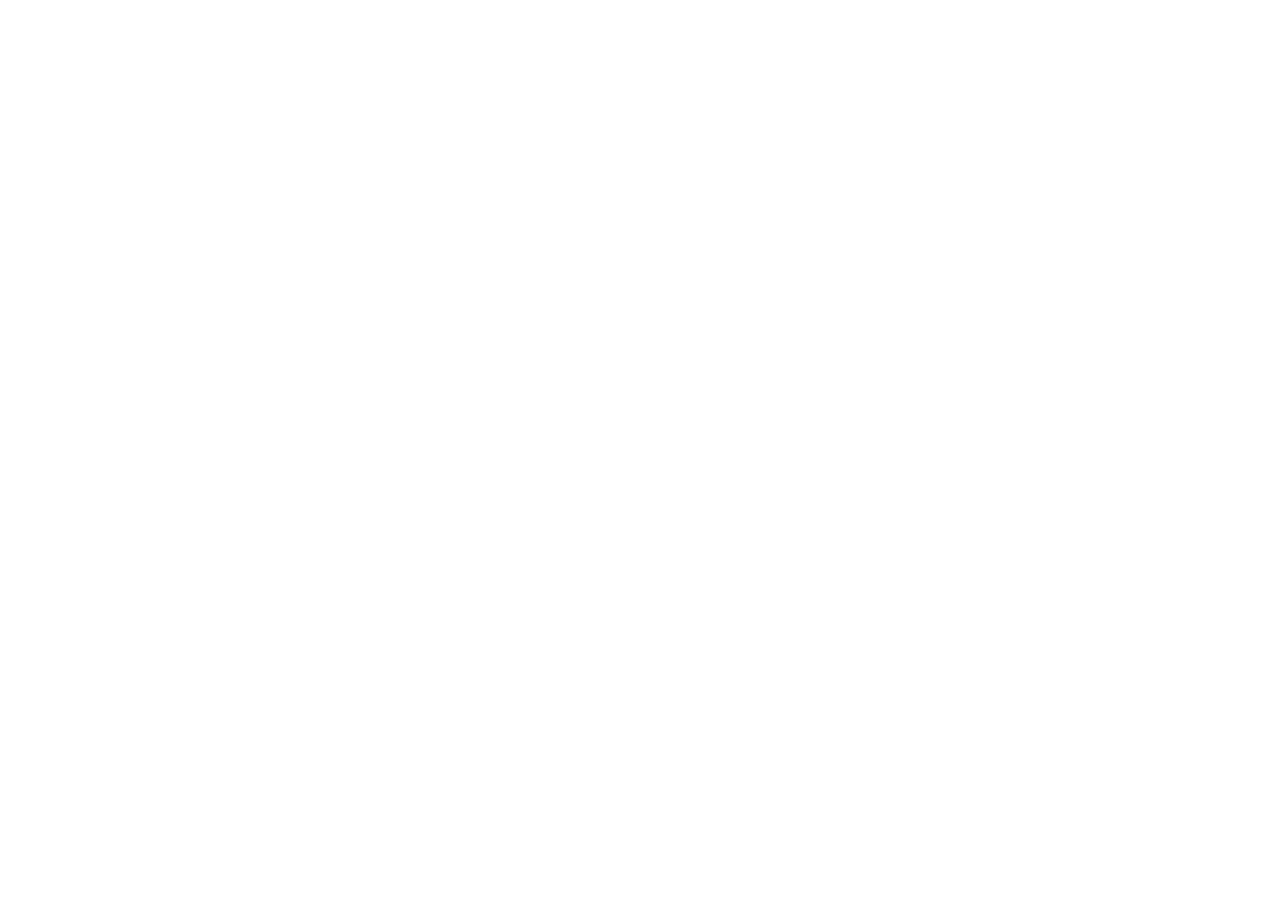
==== commit 98016c4a: "Add files via upload" ====
--- a/index.html
+++ b/index.html
@@ -5,8 +5,8 @@
     <meta name="viewport" content="width=device-width, initial-scale=1.0" />
     <title>Masterclass Storytelling | Jonathan Kubben</title>
     <link href="https://fonts.googleapis.com/css2?family=Montserrat:wght@300;400;500;600;800;900&family=Permanent+Marker&display=swap" rel="stylesheet">
-    <script type="module" crossorigin src="/assets/index-CIScqaJQ.js"></script>
-    <link rel="stylesheet" crossorigin href="/assets/index-OfLFyFcV.css">
+    <script type="module" crossorigin src="/Masterclassv2/assets/index-CIScqaJQ.js"></script>
+    <link rel="stylesheet" crossorigin href="/Masterclassv2/assets/index-OfLFyFcV.css">
   </head>
   <body>
     <div id="root"></div>
